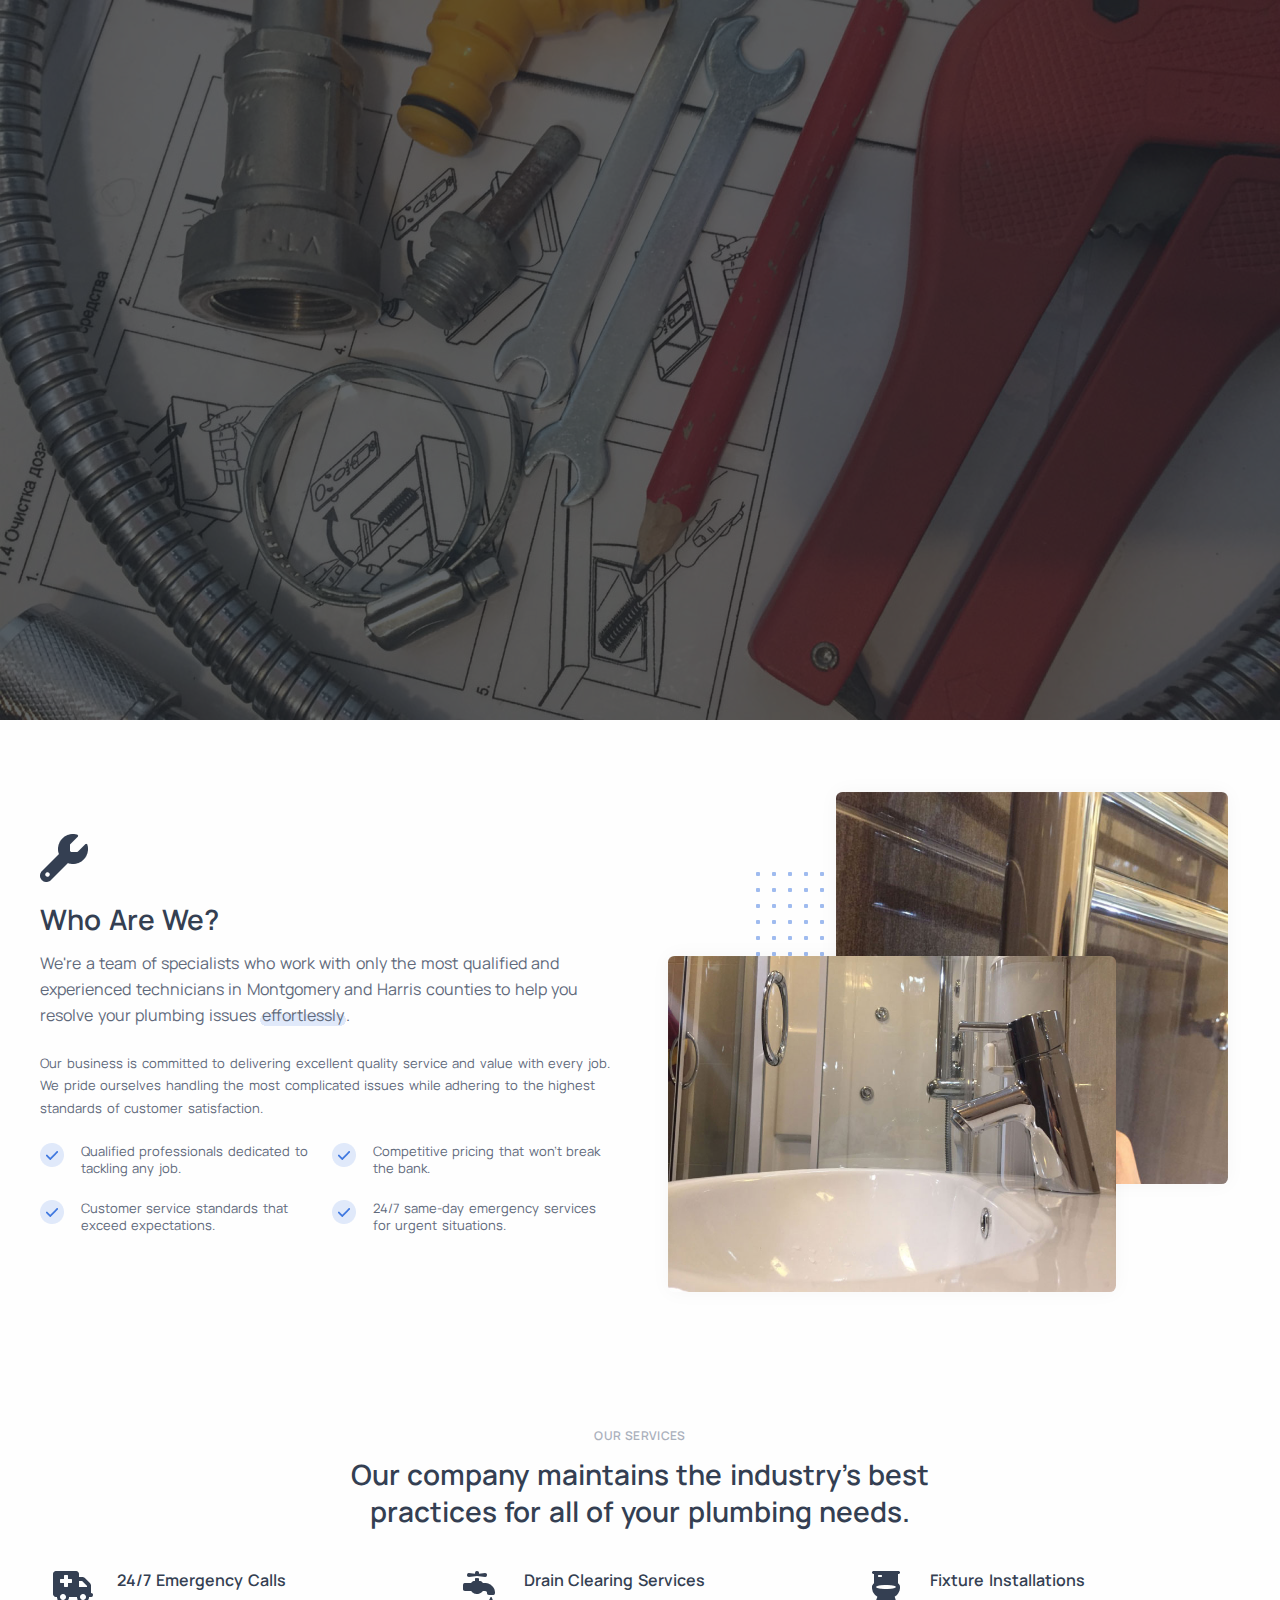
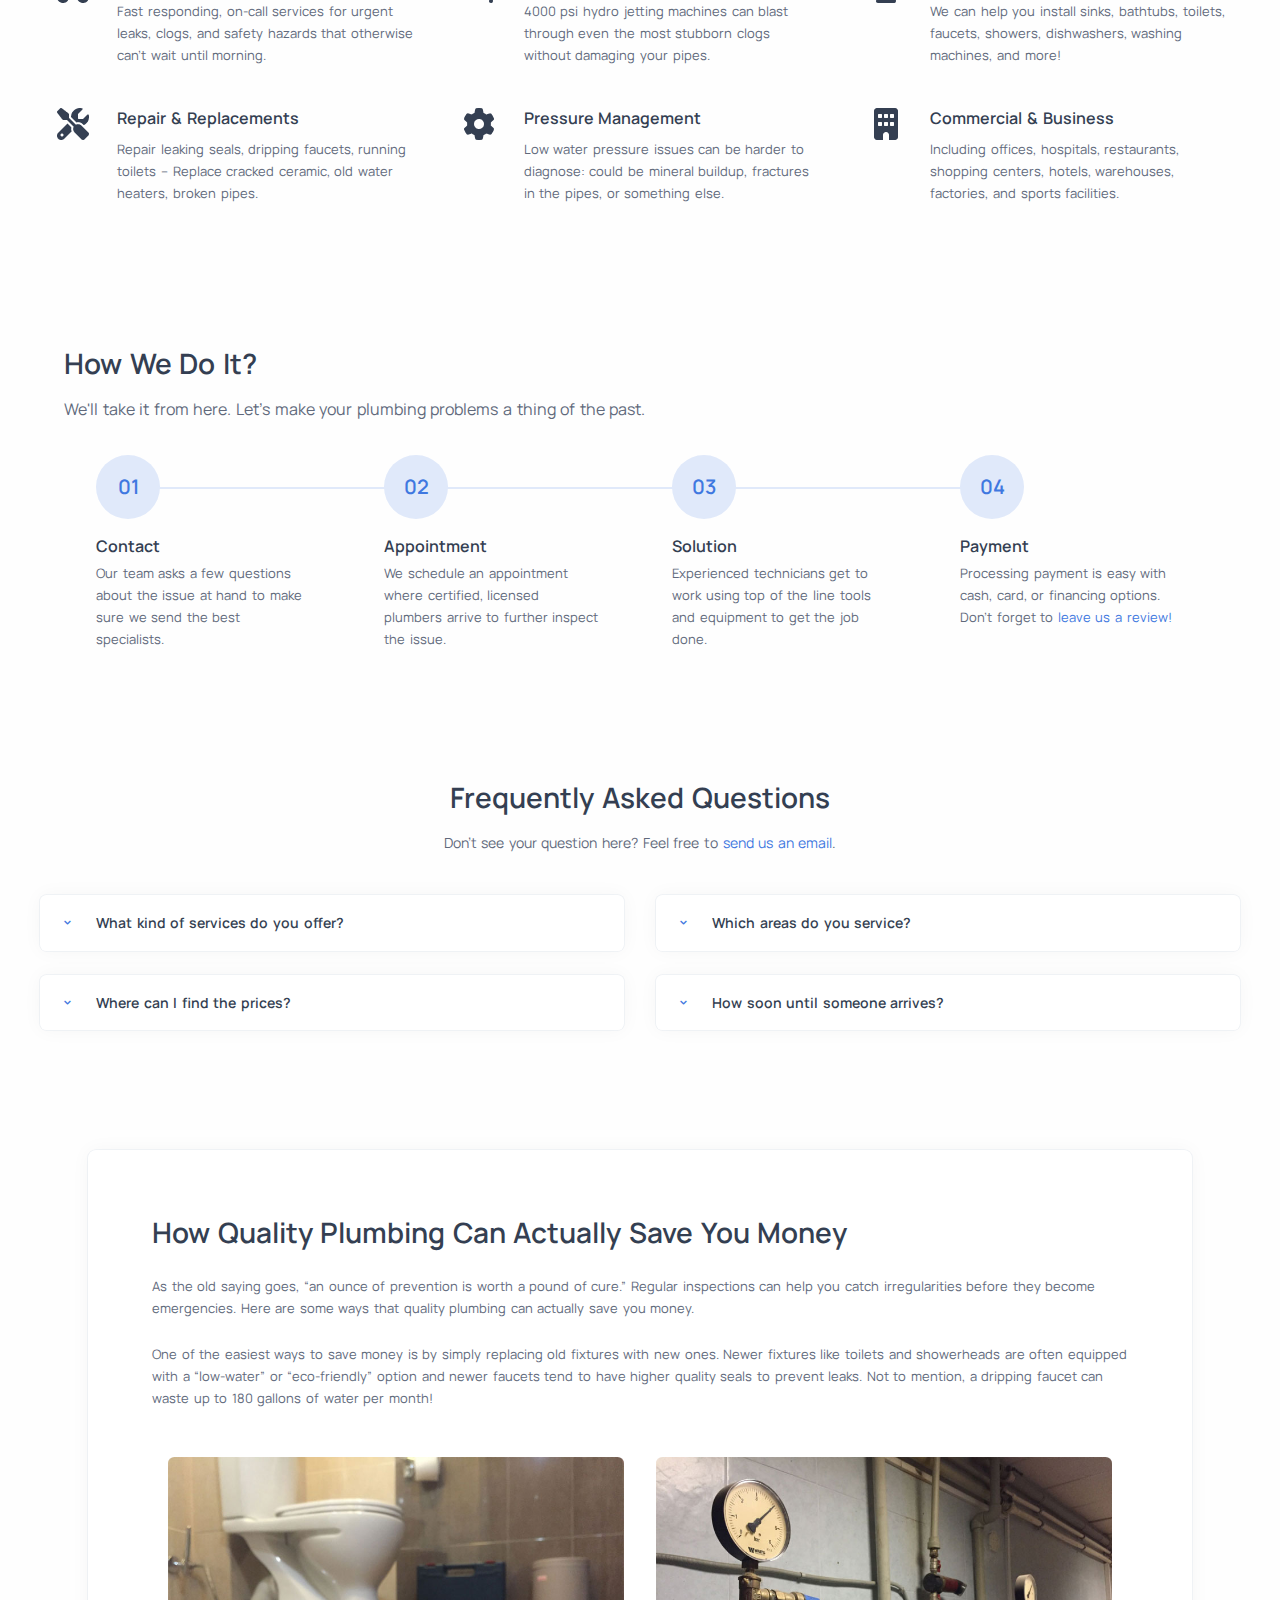
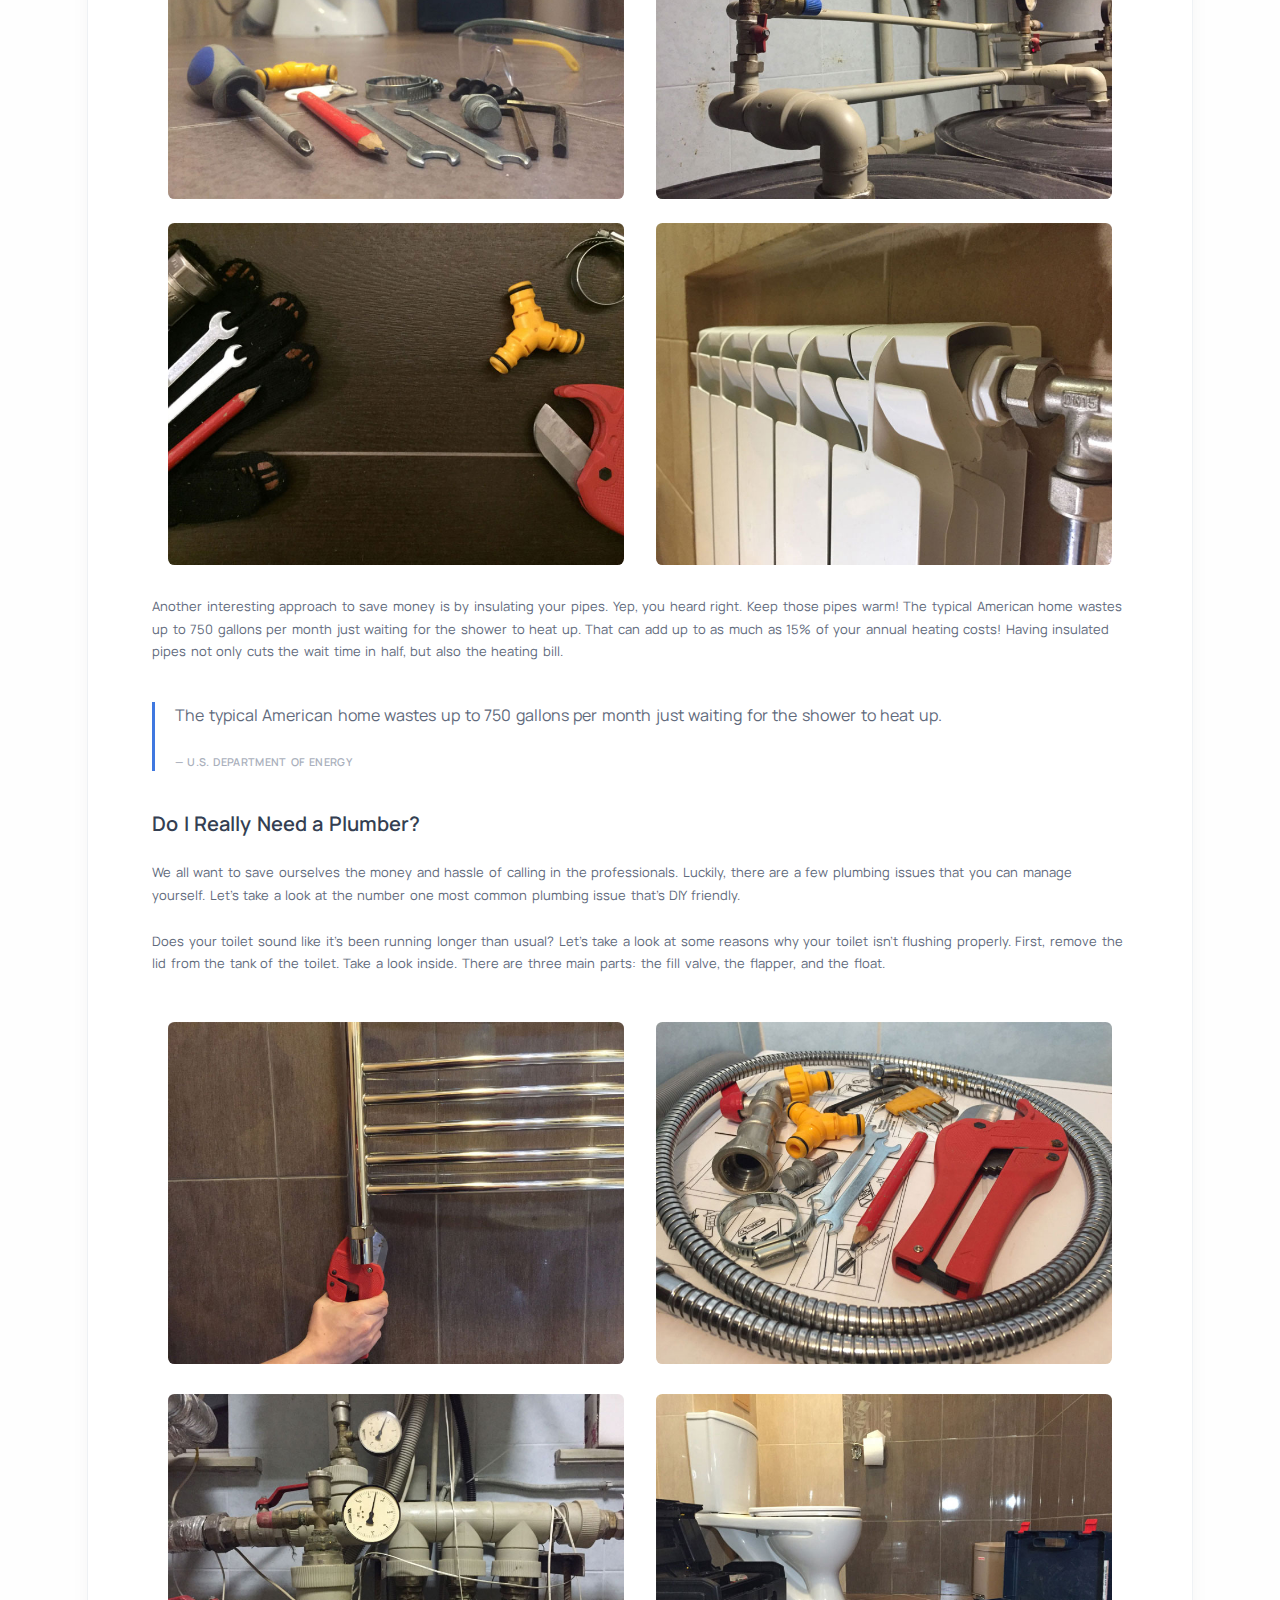
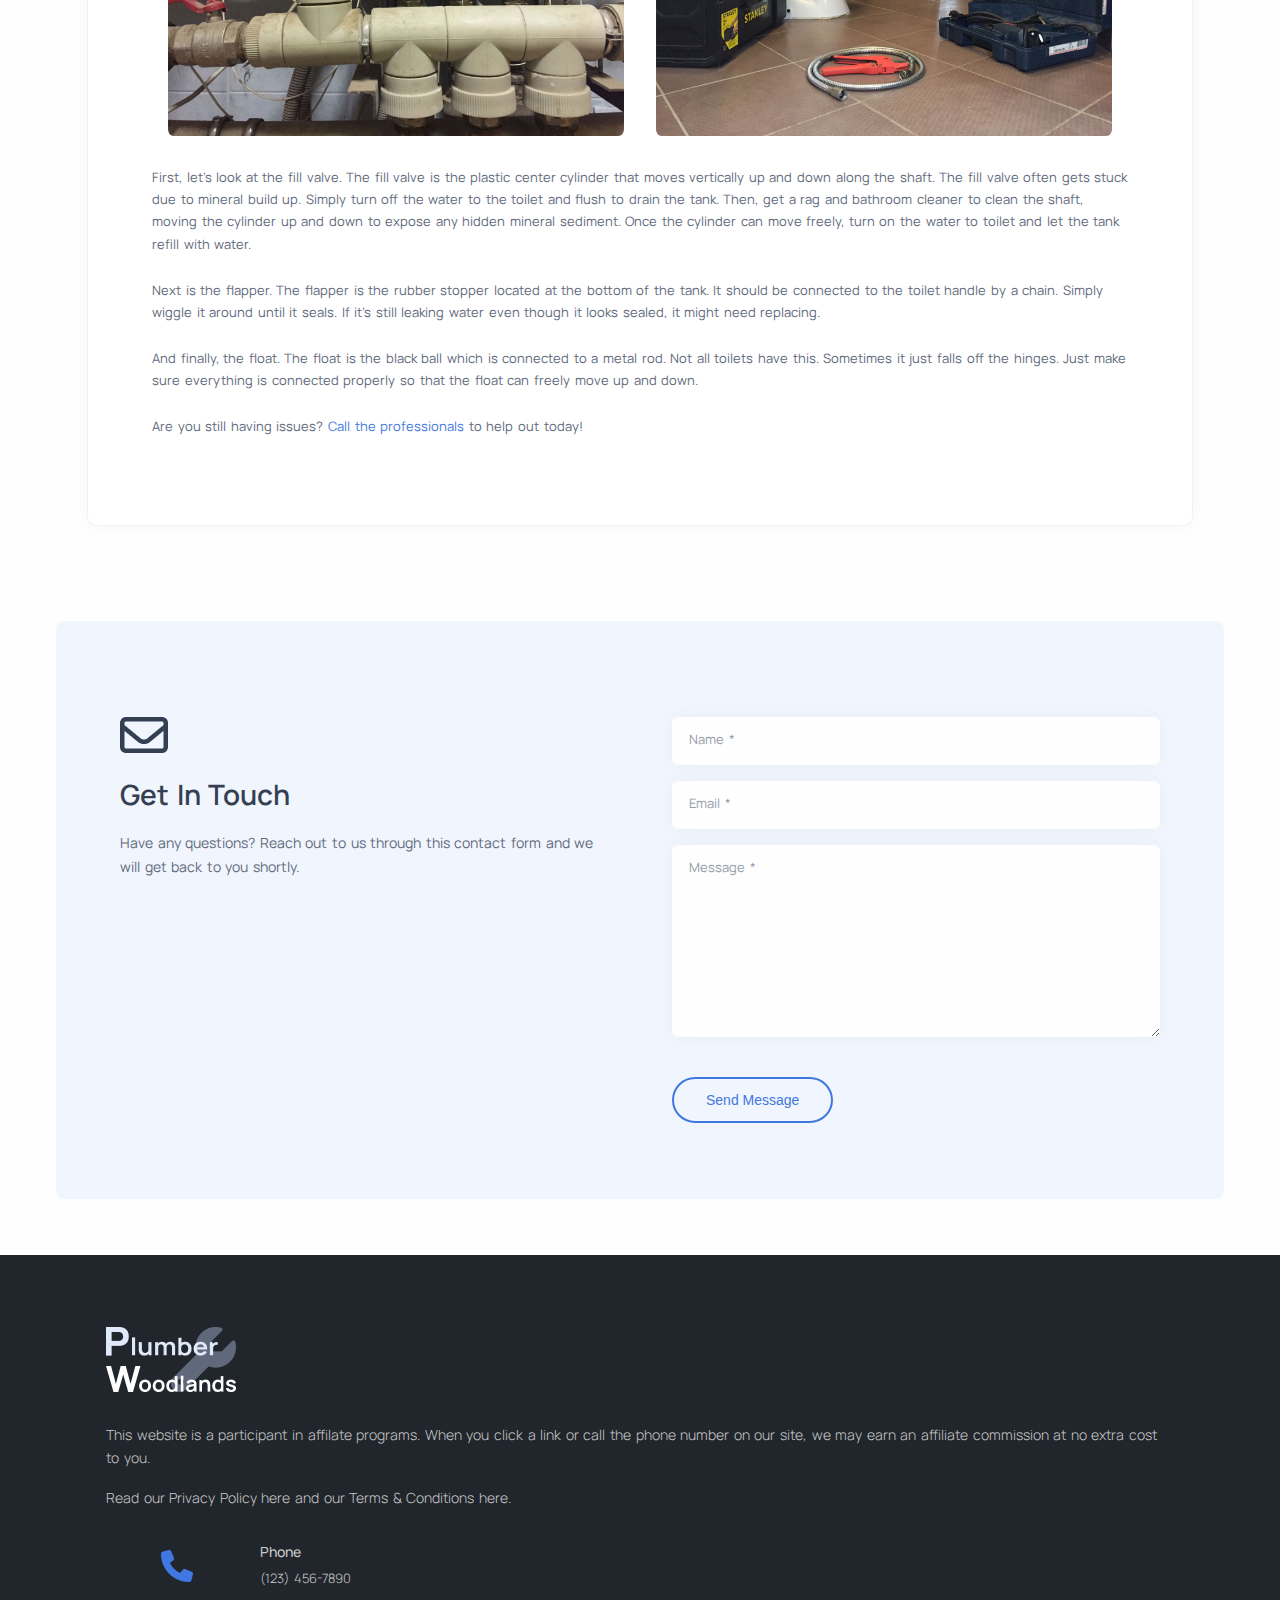
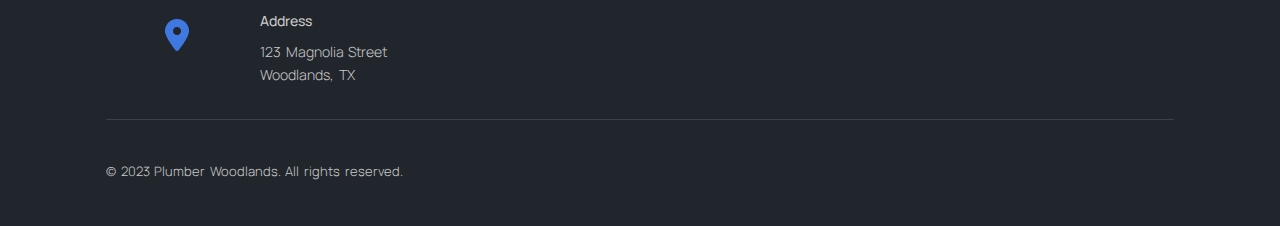
==== index.html @ c8f186f6 "Sizing and rows complete" ====
<!DOCTYPE html>
<html lang="en">

<head>
  <meta charset="utf-8">
  <meta name="viewport" content="width=device-width, initial-scale=1.0">
  <meta name="description" content="Need a plumber? (123) 456-7890 – Let us connect you with the best local plumbers who service all areas in and around Jamestown.">
  <meta name="author" content="elemis">
  <title>Plumber Woodlands – Fast, Reliable, & Affordable Services</title>
  <link rel="icon" type="image/x-icon" href="./assets/img/favicon.ico">
  <link fetchpriority="high" rel="preload" href="./assets/img/photos/plumbing-hero-blueprint-640w.JPG" as="image">
  <link rel="stylesheet" href="./assets/css/style.css">
  <script src="./assets/js/perf.js"></script>
  <script>
    window.addEventListener("load", () => {
      document.querySelector(".page-loader").classList.add("done");
    })
  </script>
</head>

<body>
  <div class="page-loader" importance="high"></div>
  <!-- <input class="navbar__checkbox" type="checkbox" id="offcanvas-toggle">
  <label class="navbar__label" for="offcanvas-toggle" class="menu-icon">
    <div class="navbar">
      <button class="navbar__logo"><a href="#home"><img src="./assets/img/logos/woodlands-dark-130w.png" alt=""></a></button>
      <button class="navbar__phone"><a class="button" href="#tel:1234567890">(123) 456-7890</a></button>
      <img class="navbar__hamburger" src="./assets/img/icons/hamburger-icon-24w.png" alt="">
    </div>
  </label>
  <aside class="navbar__offcanvas">
    <div class="navbar__offcanvas-header">
      <h3>Plumber<br/>Woodlands</h3>
    </div>
    <div class="navbar__offcanvas-body">
      <ul class="navbar__offcanvas-nav">
        <li class="navbar__offcanvas-item">
          <a href="#about">About</a>
        </li>
        <li class="navbar__offcanvas-item">
          <a href="#services">Services</a>
        </li>
        <li class="navbar__offcanvas-item">
          <a href="#process">Process</a>
        </li>
        <li class="navbar__offcanvas-item">
          <a href="#faq">FAQ</a>
        </li>
        <li class="navbar__offcanvas-item">
          <a href="#blog">Blog</a>
        </li>
        <li class="navbar__offcanvas-item">
          <a href="#contact">Contact</a>
        </li>
      </ul>
    </div>
    <div class="navbar__offbody-footer">
      <a href="tel:1234567890">Give us a Call<br>(123) 456-7890</a>
    </div>
  </aside> -->
  <div class="content__wrapper">
    <header class="navbar__desktop-wrapper">
      <div class="navbar__desktop">
        <div class="navbar__desktop-logo"><a href="#home"><img src="./assets/img/logos/woodlands-dark-130w.png" alt=""></a></div>
        <div class="navbar__desktop-nav">
          <div class="navbar__desktop-nav-item"><a href="#about">About</a></div>
          <div class="navbar__desktop-nav-item"><a href="#services">Services</a></div>
          <div class="navbar__desktop-nav-item"><a href="#process">Process</a></div>
          <div class="navbar__desktop-nav-item"><a href="#faq">FAQ</a></div>
          <div class="navbar__desktop-nav-item"><a href="#blog">Blog</a></div>
          <div class="navbar__desktop-nav-item"><a href="#contact">Contact</a></div>
        </div>
        <div class="navbar__desktop-phone button"><a class="button" href="#tel:1234567890">(123) 456-7890</a></div>
      </div>
    </header>
    <section id="home">
      <div class="home__background-img">
        <div class="home__overlay">
          <div class="home__container container">
            <h1 class="home__title slide-down">Plumber Woodlands</h1>
            <p class="home__subheading slide-left">We connect you with qualified local plumbers in The Woodlands and surrounding areas.</p>
            <div class="home__button slide-up">
              <a class="button" href="tel:1234567890">Give us a Call</a>
              <a class="button" href="#contact">Send an Email</a>
            </div>
          </div>
        </div>
      </div>
    </section>
    <section class="section" id="about">
      <div class="container">
        <div class="row">
          <div class="about__column">
            <img class="about__icon" src="./assets/img/icons/wrench-icon-48w.png" alt="">
            <h2 class="about__title">Who Are We?</h2>
            <p class="about__subheading">
              We're a team of specialists who work with only the most qualified and experienced technicians in Montgomery and Harris counties to help you resolve your plumbing issues <span class="underline">effortlessly</span>.
            </p>
            <p>Our business is committed to delivering excellent quality service and value with every job. We pride ourselves handling the most complicated issues while adhering to the highest standards of customer satisfaction.</p>
            <div class="row">
              <div class="about__bullet-column">
                <div class="about__flex">
                  <div class="about__flex-child about__bullet">
                    <img src="./assets/img/icons/checkbox-icon-24w.png" alt="">
                  </div>
                  <div class="about__flex-child about__text">
                    <p>Qualified professionals dedicated to tackling any job.</p>
                  </div>
                </div>
              </div> 
              <div class="about__bullet-column">
                <div class="about__flex">
                  <div class="about__flex-child about__bullet">
                    <img src="./assets/img/icons/checkbox-icon-24w.png" alt="">
                  </div>
                  <div class="about__flex-child about__text">
                    <p>Competitive pricing that won't break the bank.</p>
                  </div>
                </div>
              </div>
              <div class="about__bullet-column">
                <div class="about__flex">
                  <div class="about__flex-child about__bullet">
                    <img src="./assets/img/icons/checkbox-icon-24w.png" alt="">
                  </div>
                  <div class="about__flex-child about__text">
                    <p>Customer service standards that exceed expectations.</p>
                  </div>
                </div>
              </div> 
              <div class="about__bullet-column">
                <div class="about__flex">
                  <div class="about__flex-child about__bullet">
                    <img src="./assets/img/icons/checkbox-icon-24w.png" alt="">
                  </div>
                  <div class="about__flex-child about__text">
                    <p>24/7 same-day emergency services for urgent situations.</p>
                  </div>
                </div>
              </div>
            </div>
          </div>
          <div class="about__column">
            <div class="about__img-container">
              <div class="about__dots"></div>
              <div class="about__overlap-images">
                <div class="about__img about__img-1">
                  <img
                    srcset="./assets/img/photos/closeup-pipe-cutting-320w.JPG 768w, ./assets/img/photos/closeup-pipe-cutting-600w.JPG"
                    src="./assets/img/photos/closeup-pipe-cutting-600w.JPG" 
                    loading="lazy"
                    alt="">
                </div>
                <div class="about__img about__img-2">
                  <img
                    srcset="./assets/img/photos/sink-and-shower-320w.JPG 768w, ./assets/img/photos/sink-and-shower-800w.JPG"
                    src="./assets/img/photos/sink-and-shower-800w.JPG" 
                    loading="lazy"
                    alt="" />
                </div>
              </div>
            </div>
          </div>
        </div>
      </div>
    </section>
    <section class="section" id="services">
      <div class="container">
        <h2 class="services__title">Our Services</h2>
        <h3 class="services__subheading">Our company maintains the industry's best practices for all of your plumbing needs.</h3>
        <div class="row">
          <div class="services__column">
            <div class="services__flex">
              <div class="services__flex-child services__icon">
                <img src="./assets/img/icons/truck-medical-icon-40w.png" alt="">
              </div>
              <div class="services__flex-child services__text">
                <h4>24/7 Emergency Calls</h4>
                <p>Fast responding, on-call services for urgent leaks, clogs, and safety hazards that otherwise can't wait until morning.</p>
              </div>
            </div>
          </div>
          <div class="services__column">
            <div class="services__flex">
              <div class="services__flex-child services__icon">
                <img src="./assets/img/icons/faucet-drip-icon-32w.png" alt="">
              </div>
              <div class="services__flex-child services__text">
                <h4>Drain Clearing Services</h4>
                <p>4000 psi hydro jetting machines can blast through even the most stubborn clogs without damaging your pipes.</p>
              </div>
            </div>
          </div>
          <div class="services__column">
            <div class="services__flex">
              <div class="services__flex-child services__icon">
                <img src="./assets/img/icons/toilet-icon-28w.png" alt="">
              </div>
              <div class="services__flex-child services__text">
                <h4>Fixture Installations</h4>
                <p>We can help you install sinks, bathtubs, toilets, faucets, showers, dishwashers, washing machines, and more!</p>
              </div>
            </div>
          </div>
          <div class="services__column">
            <div class="services__flex">
              <div class="services__flex-child services__icon">
                <img src="./assets/img/icons/screwdriver-wrench-icon-32w.png" alt="">
              </div>
              <div class="services__flex-child services__text">
                <h4>Repair & Replacements</h4>
                <p>Repair leaking seals, dripping faucets, running toilets – Replace cracked ceramic, old water heaters, broken pipes.</p>
              </div>
            </div>
          </div>
          <div class="services__column">
            <div class="services__flex">
              <div class="services__flex-child services__icon">
                <img src="./assets/img/icons/gear-icon-32w.png" alt="">
              </div>
              <div class="services__flex-child services__text">
                <h4>Pressure Management</h4>
                <p>Low water pressure issues can be harder to diagnose: could be mineral buildup, fractures in the pipes, or something else.</p>
              </div>
            </div>
          </div>
          <div class="services__column">
            <div class="services__flex">
              <div class="services__flex-child services__icon">
                <img src="./assets/img/icons/building-icon-24w.png" alt="">
              </div>
              <div class="services__flex-child services__text">
                <h4>Commercial & Business</h4>
                <p>Including offices, hospitals, restaurants, shopping centers, hotels, warehouses, factories, and sports facilities.</p>
              </div>
            </div>
          </div>
        </div>
      </div>
    </section>
    <section class="section" id="process">
      <div class="process__container container">
        <h2 class="process__title">How We Do It?</h2>
        <p class="process__subheading">We'll take it from here. Let's make your plumbing problems a thing of the past.</p>
        <hr class="process__horizontal-line">
        <div class="row">
          <div class="process__column"> <span class="process__circle">01</span>
            <h4 class="process__subtitle">Contact</h4>
            <p class="process__text">Our team asks a few questions about the issue at hand to make sure we send the best specialists.</p>
          </div>
          <div class="process__column"> <span class="process__circle">02</span>
            <h4 class="process__subtitle">Appointment</h4>
            <p class="process__text">We schedule an appointment where certified, licensed plumbers arrive to further inspect the issue.</p>
          </div>
          <div class="process__column"> <span class="process__circle">03</span>
            <h4 class="process__subtitle">Solution</h4>
            <p class="process__text">Experienced technicians get to work using top of the line tools and equipment to get the job done.</p>
          </div>
          <div class="process__column"> <span class="process__circle">04</span>
            <h4 class="process__subtitle">Payment</h4>
            <p class="process__text">Processing payment is easy with cash, card, or financing options. Don't forget to <a href="#contact" class="scroll">leave us a review!</a></p>
          </div>
        </div>
      </div>
    </section>
    <section class="section" id="faq">
      <div class="faq container">
        <h2 class="faq__title">Frequently Asked Questions</h2>
        <p class="faq__subheading">Don't see your question here? Feel free to <a href="#contact" class="scroll">send us an email</a>.</p>
        <div class="row">
          <div class="faq__column">
            <div class="faq__accordion-wrapper">
              <div class="faq__accordion">
                <input class="faq__accordion-checkbox" type="checkbox" id="accordion-1" />
                <label class="faq__accordion-label" for="accordion-1"><span>What kind of services do you offer?</span></label>
                <div class="faq__accordion-text">
                  <p>
                    Our services include on-call emergency assistance, video camera pipe inspection, drain cleaning services, clog removal, low water pressure adjustment, pipe repair and sealing, fixture installation, commercial and business plumbing, water heater services, gas line plumbing, maintenance services, water softener filtration systems, and more!
                  </p>
                  <p>
                    We only work with qualified and experienced plumbers and technicians to ensure the issue is resolved correctly the first time. 
                  </p>
                </div>
              </div>
            </div>
          </div>
          <div class="faq__column">
            <div class="faq__accordion-wrapper">
              <div class="faq__accordion">
                <input class="faq__accordion-checkbox" type="checkbox" id="accordion-2" />
                <label class="faq__accordion-label" for="accordion-2"><span>Which areas do you service?</span></label>
                <div class="faq__accordion-text">
                  <p>
                    We service all of The Woodlands and the surrounding areas including Conroe, Splendora, New Caney, Porter, Spring, Tomball, Magnolia, and Montgomery.
                  </p>
                  <p>
                    We also service most areas of North Houston. <a href="tel:1234567890">Give us a call</a> to see if we service your area!
                  </p> 
                </div>
              </div>
            </div>
          </div>
          <div class="faq__column">
            <div class="faq__accordion-wrapper">
              <div class="faq__accordion">
                <input class="faq__accordion-checkbox" type="checkbox" id="accordion-3" />
                <label class="faq__accordion-label" for="accordion-3"><span>Where can I find the prices?</span></label>
                <div class="faq__accordion-text">
                  <p>Each project is individual, so our prices can vary. We accept payment in the form of cash, card, and financing options. To quote a more specific estimate, <a href="tel:1234567890">give us a call today!</a></p>
                </div>
              </div>
            </div>
          </div>
          <div class="faq__column">
            <div class="faq__accordion-wrapper">
              <div class="faq__accordion">
                <input class="faq__accordion-checkbox" type="checkbox" id="accordion-4" />
                <label class="faq__accordion-label" for="accordion-4"><span>How soon until someone arrives?</span></label>
                <div class="faq__accordion-text">
                  <p>We offer 24/7 same-day emergency assistance. Typically, it can take our plumbers between one to two hours for the plumbers to arrive. <a href="tel:1234567890">Let's book your appointment today!</a></p>
                </div>
              </div>
            </div>
          </div>
        </div>
      </div>
    </section>
    <section class="section" id="blog">
      <div class="container">
        <div class="blog">
          <h2 class="blog__title">How Quality Plumbing Can Actually Save You Money</h2>
          <p>As the old saying goes, “an ounce of prevention is worth a pound of cure.” Regular inspections can help you catch irregularities before they become emergencies. Here are some ways that quality plumbing can actually save you money.</p>
          <p>One of the easiest ways to save money is by simply replacing old fixtures with new ones. Newer fixtures like toilets and showerheads are often equipped with a “low-water” or “eco-friendly” option and newer faucets tend to have higher quality seals to prevent leaks. Not to mention, a dripping faucet can waste up to 180 gallons of water per month!</p>
          <div class="row">
            <div class="blog__column">
              <img 
              class="blog__img blog__img-hidden"
              srcset="./assets/img/photos/plumber-tools-bathroom-320w.JPG 768w, ./assets/img/photos/plumber-tools-bathroom-800w.JPG"
              src="./assets/img/photos/plumber-tools-bathroom-800w.JPG" 
              loading="lazy"
              alt="" />
            </div>
            <div class="blog__column">
              <img 
              class="blog__img blog__img-hidden"
              srcset="./assets/img/photos/tubes-meters-320w.JPG 768w, ./assets/img/photos/tubes-meters-800w.JPG"
              src="./assets/img/photos/tubes-meters-800w.JPG" 
              loading="lazy"
              alt="" />
            </div>
            <div class="blog__column">
              <img 
              class="blog__img"
              srcset="./assets/img/photos/plumbing-tools-background-320w.JPG 768w, ./assets/img/photos/plumbing-tools-background-800w.JPG"
              src="./assets/img/photos/plumbing-tools-background-800w.JPG" 
              loading="lazy"
              alt="" />
            </div>
            <div class="blog__column">
              <img 
              class="blog__img"
              srcset="./assets/img/photos/standard-heater-320w.JPG 768w, ./assets/img/photos/standard-heater-800w.JPG"
              src="./assets/img/photos/standard-heater-800w.JPG" 
              loading="lazy"
              alt="" />
            </div>
          </div>
          <p>Another interesting approach to save money is by insulating your pipes. Yep, you heard right. Keep those pipes warm! The typical American home wastes up to 750 gallons per month just waiting for the shower to heat up. That can add up to as much as 15% of your annual heating costs! Having insulated pipes not only cuts the wait time in half, but also the heating bill.</p>
          <blockquote>
            <p>The typical American home wastes up to 750 gallons per month just waiting for the shower to heat up.</p>
            <footer class="blockquote-footer">U.S. Department of Energy</footer>
          </blockquote>
          <h3 class="blog__subtitle">Do I Really Need a Plumber?</h3>
          <p>We all want to save ourselves the money and hassle of calling in the professionals. Luckily, there are a few plumbing issues that you can manage yourself. Let's take a look at the number one most common plumbing issue that's DIY friendly.</p>
          <p>Does your toilet sound like it's been running longer than usual? Let's take a look at some reasons why your toilet isn't flushing properly. First, remove the lid from the tank of the toilet. Take a look inside. There are three main parts: the fill valve, the flapper, and the float.</p>
          <div class="row">
            <div class="blog__column">
              <img 
              class="blog__img blog__img-hidden"
              srcset="./assets/img/photos/pipes-and-cutter-320w.JPG 768w, ./assets/img/photos/pipes-and-cutter-800w.JPG"
              src="./assets/img/photos/pipes-and-cutter-800w.JPG" 
              loading="lazy"
              alt="" />
            </div>
            <div class="blog__column">
              <img 
              class="blog__img"
              srcset="./assets/img/photos/plumbing-design-pipe-320w.JPG 768w, ./assets/img/photos/plumbing-design-pipe-800w.JPG"
              src="./assets/img/photos/plumbing-design-pipe-800w.JPG" 
              loading="lazy"
              alt="" />
            </div>
            <div class="blog__column">
              <img 
              class="blog__img blog__img-hidden"
              srcset="./assets/img/photos/valves-pipes-320w.JPG 768w, ./assets/img/photos/valves-pipes-800w.JPG"
              src="./assets/img/photos/valves-pipes-800w.JPG" 
              loading="lazy"
              alt="" />
            </div>
            <div class="blog__column">
              <img 
              class="blog__img"
              srcset="./assets/img/photos/toolboxes-in-bathroom-320w.JPG 768w, ./assets/img/photos/toolboxes-in-bathroom-800w.JPG"
              src="./assets/img/photos/toolboxes-in-bathroom-800w.JPG" 
              loading="lazy"
              alt="" />
            </div>
          </div>
          <p>First, let's look at the fill valve. The fill valve is the plastic center cylinder that moves vertically up and down along the shaft. The fill valve often gets stuck due to mineral build up. Simply turn off the water to the toilet and flush to drain the tank. Then, get a rag and bathroom cleaner to clean the shaft, moving the cylinder up and down to expose any hidden mineral sediment. Once the cylinder can move freely, turn on the water to toilet and let the tank refill with water.</p>
          <p>Next is the flapper. The flapper is the rubber stopper located at the bottom of the tank. It should be connected to the toilet handle by a chain. Simply wiggle it around until it seals. If it's still leaking water even though it looks sealed, it might need replacing.</p>
          <p>And finally, the float. The float is the black ball which is connected to a metal rod. Not all toilets have this. Sometimes it just falls off the hinges. Just make sure everything is connected properly so that the float can freely move up and down.</p>
          <p>Are you still having issues? <a href="tel:1234567890">Call the professionals</a> to help out today!</p>
        </div>
      </div>
    </section>
    <section class="section" id="contact">
      <div class="contact__container container">
        <div class="contact__card">
          <div class="row">
            <div class="contact__column">
              <img class="contact__icon" src="./assets/img/icons/envelope-icon-48w.png" alt="">
              <h2 class="contact__title">Get In Touch</h2>
              <p class="contact__text">Have any questions? Reach out to us through this contact form and we will get back to you shortly.</p>
            </div>
            <div class="contact__column">
              <form action="https://formsubmit.co/help@plumberwoodlands.com" method="POST">
                <div class="contact__form-field form-float">
                  <input name="name" required="required">
                  <label for="name">Name *</label>
                </div>
                <div class="contact__form-field form-float">
                  <input name="email" required="required">
                  <label for="email">Email *</label>
                </div>
                <div class="contact__form-field form-float">
                  <textarea name="message" required="required"></textarea>
                  <label for="message">Message *</label>
                  <input type="hidden" name="_subject" value="Ticket from plumberwoodlands.com">
                  <input type="hidden" name="_next" value="https://www.plumberwoodlands.com">
                  <input type="text" name="_honey" style="display:none">
                  <input type="hidden" name="_captcha" value="false">
                </div>
                <button class="contact__submit-button button" type="submit">Send Message</button>
              </form>
            </div>
          </div>
        </div>
      </div>
    </section>
  </div>
  <footer class="footer">
    <div class="footer__container container">
      <div class="footer__row">
        <img class="footer__logo" src="./assets/img/logos/woodlands-light-130w.png" alt="">
        <p class="footer__text">This website is a participant in affilate programs. When you click a link or call the phone number on our site, we may earn an affiliate commission at no extra cost to you.</p>
        <p class="footer__text">Read <a href="./privacy-policy.html">our Privacy Policy here</a> and <a href="./terms.html">our Terms & Conditions here.</a></p>
      </div>
      <div class="footer__flex">
        <div class="footer__flex-child footer__icon">
          <img src="./assets/img/icons/phone-icon-32w.png" alt="">
        </div>
        <div class="footer__flex-child footer__contact-information">
          <h4>Phone</h4>
          <p><a href="tel:1234567890">(123) 456-7890</a></p>
        </div>
      </div>
      <div class="footer__flex">
        <div class="footer__flex-child footer__icon">
          <img src="./assets/img/icons/location-dot-icon-24w.png" alt="">
        </div>
        <div class="footer__flex-child footer__contact-information">
          <h4>Address</h4>
          <address>123 Magnolia Street <br> Woodlands, TX</address>
        </div>
      </div>
      <hr class="footer__horizontal-line">
      <div class="footer__copyright">
        <p>© 2023 Plumber Woodlands. All rights reserved.</p>
      </div>
    </div>
  </footer>

  
</body>
---- assets/css/style.css ----
/*==================== GOOGLE FONTS ====================*/
@import url("https://fonts.googleapis.com/css2?family=Manrope:wght@300;400;500;600;700&display=swap");

/*==================== VARIABLES CSS ====================*/
:root {
  --header-height: 3rem;

  /*========== Colors ==========*/
  --bs-gray-100: #fefefe;
  --bs-gray-200: #f6f7f9;
  --bs-gray-300: #cacaca;
  --bs-gray-400: #aab0bc;
  --bs-gray-500: #959ca9;
  --bs-gray-600: #60697b;
  --bs-gray-700: #2f353a;
  --bs-gray-800: #21262c;
  --bs-gray-900: #1e2228;
  --bs-blue: #3f78e0;
  --bs-light-blue: #e0e9fa;
  --bs-soft-blue: #f1f5fd;
  --bs-sky: #5eb9f0;
  --bs-green: #45c4a0;
  --bs-leaf: #7cb798;
  --bs-aqua: #54a8c7;
  --bs-navy: #343f52;
  --bs-white: #fff;
  --bs-light: #fefefe;
  --bs-gray: #f6f7f9;
  --bs-dark: #262b32;
  --bs-primary: #3f78e0;
  --bs-secondary: #aab0bc;

  /*========== Font and typography ==========*/
  --body-font: "Manrope", sans-serif;

  /* .5rem = 8px, 1rem = 16px, 1.5rem = 24px ... */
  --fs-hero: 2.25rem;
  --fs-large: 1.75rem;
  --fs-h1: 1.5rem;
  --fs-h2: 1.25rem;
  --fs-h3: 1.125rem;
  --fs-h4: 1rem;
  --fs-h5: 0.938rem;
  --fs-h6: 0.813rem;
  --fs-small: 0.75rem;

  /*========== Font weight ==========*/
  --fw-300: 300;
  --fw-400: 400;
  --fw-500: 500;
  --fw-600: 600;
  --fw-700: 700;

  /*========== Margin ==========*/
  /* .25rem = 4px, .5rem = 8px, .75rem = 12px ... */
  --m-0-25: 0.25rem;
  --m-0-5: 0.5rem;
  --m-0-75: 0.75rem;
  --m-1: 1rem;
  --m-1-5: 1.5rem;
  --m-2: 2rem;
  --m-2-5: 2.5rem;
  --m-3: 3rem;
  --m-4: 4rem;
  --m-5: 5rem;

  /*========== z index ==========*/
  --z-tooltip: 10;
  --z-fixed: 100;
  --z-modal: 1000;
}

/* Font size for large devices */
@media screen and (min-width: 1024px) {
  :root {
    --fs-hero: 2.5rem;
    --fs-large: 1.75rem;
    --fs-h1: 1.25rem;
    --fs-h2: 1rem;
    --fs-h3: 0.875rem;
    --fs-h4: 0.813rem;
    --fs-h5: 0.75rem;
    --fs-h6: 0.675rem;
  }
}

/*==================== BASE ====================*/
* {
  box-sizing: border-box;
  padding: 0;
  margin: 0;
}

html {
  scroll-behavior: smooth;
}

body {
  margin: 0;
  font-family: var(--body-font);
  font-size: var(--fs-h4);
  font-weight: var(--fw-400);
  background-color: var(--bs-gray-100);
  color: var(--bs-gray-600);
  line-height: 1.7;
  word-spacing: 0.1rem;
}

header {
  position: relative;
  background-color: var(--bs-soft-blue);
}

h1 {
  font-size: var(--fs-hero);
}

h2 {
  font-size: var(--fs-large);
}

h3 {
  font-size: var(--fs-h1);
}

h4 {
  font-size: var(--fs-h3);
  line-height: 1.45;
}

h1,
h2,
h3,
h4 {
  color: var(--bs-navy);
  font-weight: var(--fw-600);
}

p {
  margin-bottom: var(--m-1-5);
}

ul {
  list-style: none;
}

a {
  color: var(--bs-blue);
  text-decoration: none;
}

button {
  background: transparent;
  border: none;
}

img {
  max-width: 100%;
  height: auto;
}

*:focus {
  outline: none;
}

label {
  display: inline-block;
}

textarea {
  margin: 0;
  font-family: inherit;
  resize: vertical;
}

blockquote {
  margin-top: var(--m-2-5);
  margin-bottom: var(--m-2-5);
  border-left: 0.2rem solid #3f78e0;
  padding-left: 1.25rem;
}

blockquote p {
  font-size: var(--fs-h2);
  font-weight: var(--fw-400);
  line-height: 1.7;
}

blockquote footer {
  font-weight: var(--fw-600);
  margin-top: 0;
  margin-bottom: var(--m-1);
  font-size: var(--fs-h6);
  color: var(--bs-gray-400);
  letter-spacing: 0.02rem;
  text-transform: uppercase; 
}
blockquote footer::before {
  content: "\2014\a0"
}

address {
  font-style: normal;
}

/*==================== LAYOUT ====================*/
.section {
  scroll-margin-top: 9.5rem;
  padding: 0 1.5rem 1rem 1.5rem;
}

.container {
  max-width: 1260px;
  margin-top: var(--m-2-5);
  margin-bottom: var(--m-2-5);
  margin-left: auto;
  margin-right: auto;
}

.row {
  display: flex;
  flex-wrap: wrap;
  max-width: 100%;
  width: 100%;
}

.button {
  display: inline-flex;
  align-items: center;
  justify-content: center;
  text-align: center;
  vertical-align: middle;
  padding: 0.8rem 2rem;
  font-size: var(--fs-h3);
  font-weight: var(--fw-400);
  border-radius: 50rem;
  transition: all 0.2s ease;
  box-shadow: none;
}

.underline {
  --c: var(--bs-light-blue); 
  --r: 12px;
  background: 
    radial-gradient(farthest-side,var(--c) 98%,#0000) bottom left,
    linear-gradient(var(--c) 0 0) bottom,
    radial-gradient(farthest-side,var(--c) 98%,#0000) bottom right;
  background-size:var(--r) var(--r),calc(100% - var(--r)) var(--r);
  background-repeat:no-repeat;
  padding: 0 0.1rem;
  display: inline;
  box-decoration-break: clone;
  -webkit-box-decoration-break: clone;
}

/*==================== PAGE LOADER ====================*/
.page-loader {
  position: fixed;
  top: 0;
  left: 0;
  right: 0;
  bottom: 0;
  background: var(--bs-gray-100);
  z-index: var(--z-modal);
  transition: 0.75s all;
}

.page-loader.done {
  visibility: hidden;
  opacity: 0;
}

.page-loader:before {
position: absolute;
content: "";
top: 50%;
left: 50%;
width: 2.5rem;
height: 2.5rem;
margin-top: -1.25rem;
margin-left: -1.25rem;
background: none;
border: 4px solid #3f78e0;
box-shadow: none;
border-radius: 50%;
-webkit-animation: loader-scale 1s ease-out infinite;
animation: loader-scale 1s ease-out infinite;
}

@-webkit-keyframes loader-scale {
  0% {
      transform: scale(0);
      opacity: 0;
  }
  50% {
      opacity: 1;
  }
  100% {
      transform: scale(1);
      opacity: 0;
  }
}
  
@keyframes loader-scale {
  0% {
      transform: scale(0);
      opacity: 0;
  }
  50% {
      opacity: 1;
  }
  100% {
      transform: scale(1);
      opacity: 0;
  }
}

/*==================== NAVBAR ====================*/
.navbar__checkbox {
  display: none;
}

.navbar__label {
  position: fixed;
  width: 100%;
  z-index: var(--z-fixed);
}
.navbar__label::before {
  position: absolute;
  content: '';
  top: 0;
  left: 0;
  transform-origin: 50% 50%;
  transform: scale(1.3);
  opacity: 1;
  transition: all 300ms linear;
}

.navbar__checkbox:checked + .navbar__label::before {
  width: 100vw;
  height: 100vh;
  background-color: rgba(0, 0, 0, 0.9);
  transform: scale(1);
  opacity: 1;
  transition: all 300ms linear;
}

.navbar__checkbox:checked + .navbar__label ~ aside {
  transform: translateX(0%);
}

.navbar {
  display: flex;
  align-items: center;
  justify-content: space-between;
  width: 100%;
  padding: 1.5rem 2rem 1.5rem 2rem;
  background: rgba(255, 255, 255, 0.97);
  box-shadow: 0rem 0rem 1.25rem rgba(30, 34, 40, 0.06);
}

.navbar__phone {
  display: none;
}

.navbar__phone a {
  margin-left: 20rem;
  background-color: var(--bs-blue);
  color: var(--bs-white);
  font-family: var(--body-font);
}

/*==================== NAVBAR OFFCANVAS ====================*/
aside {
  position: fixed;
  width: 15rem;
  max-width: 100%;
  height: 100%;
  z-index: var(--z-modal);
  display: flex;
  flex-direction: column;
  justify-content: space-between;
  padding: 2rem;
  background-color: var(--bs-gray-900);
  color: var(--bs-white);
  transition: all 300ms;
  transform: translateX(-100%);
}

.navbar__offcanvas-header {
  display: flex; 
  flex-direction: row;
  align-items: center;
  justify-content: space-between;
  width: 100%;
  padding-top: 0.5rem;
  padding-bottom: 1.5rem;
}

.navbar__offcanvas-header h3 {
  color: var(--bs-white);
  font-size: 1.75rem;
  line-height: 1.3;
}

.navbar__offcanvas-body {
  overflow-y: unset;
  display: flex;
  flex-grow: 0;
  flex-direction: column;
  width: 100%;
  height: 100%;
  padding: 1.5rem;
}

.navbar__offcanvas-nav {
  display: flex;
  flex-direction: column;
  margin: 0;
  padding: 0;
}

.navbar__offcanvas-item {
  margin: 0.5rem 0;
}

.navbar__offcanvas-item a {
  color: var(--bs-white);
  font-weight: var(--fw-400);
}

.navbar__offbody-footer {
  display: flex;
  flex-shrink: 0;
  margin-top: auto;
  margin-bottom: 2rem;
}

.navbar__offbody-footer a {
  color: var(--bs-white);
  font-size: var(--fs-h2);
  font-weight: var(--fw-600);
}

/*==================== NAVBAR DESKTOP ====================*/
.navbar__desktop-wrapper {
  display: none;
  position: fixed;
  z-index: var(--z-modal);
  width: 100vw;
  background: rgba(255, 255, 255, 0.97);
}

.navbar__desktop {
  display: flex;
  justify-content: space-between;
  align-items: center;
  padding: 2rem 4rem;
  box-shadow: 0rem 0rem 1.25rem rgba(30, 34, 40, 0.06);
}

.navbar__desktop-nav {
  display: flex;
  justify-content: space-between;
  align-items: center;
  width: 50%;
}

.navbar__desktop-nav-item a {
  font-size: var(--fs-h4);
  font-weight: var(--fw-600);
  color: var(--bs-navy);
}

.navbar__desktop-nav-item a:hover {
  color: var(--bs-blue);
}

.navbar__desktop-phone a {
  background-color: var(--bs-blue);
  color: var(--bs-white);
}

/*==================== HOME ====================*/
.home__background-img {
  height: 560px !important;
  background-size: cover;
  background-position: center center;
  background-repeat: no-repeat;
  background-image: url("/assets/img/photos/plumbing-hero-blueprint-640w.JPG");
}

.home__overlay {
  width: 100%;
  height: 100%;
  background-color: rgba(30, 34, 40, 0.7);
  padding-top: 7rem;
}

.home__container {
  display: flex;
  flex-direction: column;
  align-items: center;
  justify-content: center;
  height: 100%;
  padding: 0 1rem;
}

.home__title {
  margin-bottom: var(--m-1);
  text-align: center;
  font-weight: var(--fw-500);
  line-height: 1.2;
  color: var(--bs-white);
}

.home__subheading {
  text-align: center;
  margin-bottom: var(--m-2);
  padding: 0 0.5rem;
  font-size: var(--fs-h1);
  font-weight: var(--fw-300);
  line-height: 1.5;
  color: var(--bs-white);
}

.home__button {
  text-align: center;
}

.home__button a {
  margin-bottom: var(--m-0-5);
  color: var(--bs-white);
  border: 2px solid var(--bs-white);
  background-color: transparent;
}
.home__button a:hover {
  font-weight: var(--fw-600);
  color: var(--bs-navy);
  background-color: var(--bs-white);
}

.slide-down {
  transform: translateY(-100%);
	opacity: 0;
	animation: slide-in-down 1.5s ease forwards;
}

@keyframes slide-in-down {
	50% {
		opacity: 0;
	}
	100% {
		opacity: 1;
		transform: translateY(0%);
	}
}

.slide-left {
  width: 100%;
	transform: translateX(-200%);
	opacity: 0;
	animation: slide-in-left 2.5s ease forwards;
}

@keyframes slide-in-left {
	50% {
		opacity: 0;
	}
	100% {
		opacity: 1;
		transform: translateX(0%);
	}
}

.slide-up {
  transform: translateY(400%);
	opacity: 0;
	animation: slide-in-up 3s ease forwards;
}

@keyframes slide-in-up {
	70% {
		opacity: 0;
	}
	100% {
		opacity: 1;
		transform: translateY(0%);
	}
}

/*==================== ABOUT ====================*/
.about__column {
  width: 100%;
  margin-top: auto;
  margin-bottom: auto;
}

.about__icon {
  margin-bottom: var(--m-0-5);
}

.about__title {
  margin-bottom: var(--m-0-5);
}

.about__subheading {
  font-size: var(--fs-h2);
  line-height: 1.6;
}

.about__bullet-column {
  width: 100%;
}

.about__flex {
  display: flex;
  flex-direction: row;
}

.about__flex-child {
  width: 100%;
}

.about__bullet {
  flex-shrink: 7;
  margin-top: 0.1rem;
}

.about__img-container {
  position: relative;
  flex-shrink: 0;
  width: 100%;
  padding: 0 0.75rem;
  margin-top: 2.5rem;
}

.about__dots {
  display: none;
  position: absolute;
  top: 4.6rem;
  left: 5.9rem;
  z-index: 1;
  height: 12rem;
  width: 9rem;
  background-size: 1rem 1rem;
  background-image: radial-gradient(#3f78e0 2px, transparent 2.5px);
  opacity: 0.5;
}

.about__overlap-images {
  display: flex;
  flex-wrap: wrap;
}

.about__img img {
  vertical-align: middle;
  width: 100%;
  max-width: 100%;
  height: auto !important;
  margin-bottom: var(--m-1-5);
  border-radius: 0.4rem;
  box-shadow: 0rem 0rem 1.25rem rgba(30, 34, 40, 0.04) !important;
}

.about__img-1 {
  display: none;
  z-index: 3;
  width: 70%;
  margin-top: 0;
  margin-left: 30%;
}

.about__img-2 {
  z-index: 4;
  width: 100%;
  margin-left: 0;
}

/*==================== SERVICES ====================*/
.services__column {
  width: 100%;
  padding: 0;
}

.services__title {
  margin-bottom: var(--m-0-75);
  text-align: center;
  font-size: var(--fs-h5);
  line-height: 1.35;
  letter-spacing: 0.02rem;
  color: var(--bs-gray-400);
  text-transform: uppercase; 
}

.services__subheading {
  margin-bottom: var(--m-2-5);
  text-align: center;
  line-height: 1.3;
  font-size: var(--fs-large);
}

.services__flex {
  display: flex;
  flex-direction: row;
  column-gap: 0.75rem;
}

.services__flex-child {
  width: 100%;
}

.services__icon {
  flex-shrink: 4;
  margin-top: 0.1rem;
  text-align: center;
}

.services__text {
  margin-bottom: var(--m-1);
}

.services__text h4 {
  margin-bottom: var(--m-0-5);
  font-size: var(--fs-h2);
}

/*==================== PROCESS ====================*/
.process__column {
  width: 100%;
  padding: 0;
}

.process__title {
  margin-bottom: var(--m-0-5);
}

.process__subheading {
  margin-bottom: var(--m-2);
  font-size: var(--fs-h2);
  font-weight: var(--fw-400);
}

.process__horizontal-line {
  display: none;
  position: absolute;
  z-index: 2;
  width: 65.6%;
  margin-top: 2rem;
  margin-left: 6.3%;
  border: 1px solid var(--bs-light-blue);
}

.process__circle {
  position: relative;
  z-index: 3;
  width: 4rem;
  height: 4rem;
  font-size: var(--fs-h1);
  font-weight: var(--fw-600);
  line-height: 1;
  color: var(--bs-blue);
  margin-bottom: var(--m-1);
  padding: 0;
  border-radius: 100%;
  display: inline-flex;
  align-items: center;
  justify-content: center;
  text-align: center;
  vertical-align: middle;
  backface-visibility: hidden;
  background-color: var(--bs-light-blue);
  border-color: transparent;
}
.process__circle:hover {
  background-color: var(--bs-blue);
  color: var(--bs-light);
}

.process__subtitle {
  margin-bottom: 0.25rem;
  font-size: var(--fs-h2);
}

.process__text {
  margin-bottom: var(--m-1-5);
}

/*==================== FAQ ====================*/
.faq__title {
  margin-bottom: var(--m-1);
  text-align: center;
  line-height: 1.3;
}

.faq__subheading {
  margin-bottom: var(--m-2-5);
  text-align: center;
  font-size: var(--fs-h3);
}

.faq__accordion-wrapper {
  margin-bottom: var(--m-1-5);
  padding: 1rem 1rem 0 1rem;
  background-color: var(--bs-white);
  border-radius: 0.4rem;
  box-shadow: 0 0 0 0.05rem rgba(8, 60, 130, 0.06), 0rem 0rem 1.25rem rgba(30, 34, 40, 0.04);
}

.faq__accordion-checkbox {
  display: none;
}

.faq__accordion-label {
  display: block;    
  cursor: pointer;
  width: 100%;
  max-height: 100vh;
  margin: 0;
  padding-left: 0.5rem;
  font-size: var(--fs-h3);
  font-weight: var(--fw-600);
  color: var(--bs-navy);
  border: 0;
  transition: all 300ms ease-in-out;
  background: none;
}

.faq__accordion-label span {
  display: inline-block;
  padding-left: 2rem;
}

.faq__accordion-label::before {
  content: '>';
  position: absolute;
  color: var(--bs-blue);
  transform: rotate(90deg);
  transition: transform 300ms;
}

.faq__accordion-label:hover {
  color: var(--bs-blue);
}

.faq__accordion-text {
  max-height: 0vh;
  transition: all 700ms ease-in;
  overflow: hidden;
  padding: 1rem 1rem 0 2.5rem;
}

.faq__accordion-checkbox:checked ~ .faq__accordion-text {
  max-height: 100vh;
}

.faq__accordion-checkbox:checked ~ .faq__accordion-label::before {
  transition: all 300ms ease-in-out;
  transform: rotate(270deg);
}

/*==================== BLOG ====================*/
.blog {
  background-color: var(--bs-white);
  border-radius: 0.5rem;
  box-shadow: 0 0 0 0.05rem rgba(8, 60, 130, 0.06), 0rem 0rem 1.25rem rgba(30, 34, 40, 0.04);
  border: 0;
  padding: 2rem;
}

.blog__title {
  margin-bottom: var(--m-1-5);
  line-height: 1.3;
}

.blog__subtitle {
  margin-bottom: var(--m-1-5);
  font-size: var(--fs-h1);
  line-height: 1.3;
}

.blog p {
  margin-top: var(--m-1-5);
}

.blog__img {
  width: 100%;
  max-width: 100%;
  height: auto;
  margin-top: var(--m-1-5);
  border-radius: 0.4rem;
}

.blog__img-hidden {
  display: none;
}

/*==================== CONTACT ====================*/

.contact__card {
  background-color: var(--bs-soft-blue);
  border-radius: 0.5rem;
  padding: 2rem;
}

.contact__column {
  width: 100%;
}

.contact__icon {
  margin-bottom: var(--m-0-75);
}

.contact__title {
  margin-bottom: var(--m-0-75);
}

.contact__text {
  font-size: var(--fs-h3);
  margin-bottom: var(--m-2);
}

.contact__form-field {
  position: relative;
  margin-bottom: var(--m-1);
}

.contact__form-field input {
  height: 3rem;
}

.contact__form-field textarea {
  height: 9rem;
}

.contact__form-field input,
.contact__form-field textarea {
  display: block;
  width: 100%;
  padding: 1.25rem 1rem 0.6rem;
  font-size: var(--fs-h3);
  font-weight: var(--fw-500);
  line-height: 1.25;
  color: var(--bs-gray-600);
  background-color: var(--bs-gray-100);
  background-clip: padding-box;
  border: 0;
  border-radius: 0.4rem;
  box-shadow: 0rem 0rem 1.25rem rgba(30, 34, 40, 0.04);
  transition: 0.2s ease all;
}

.contact__form-field label {
  position: absolute;
  top: 0;
  left: 0;
  width: 100%;
  height: 100%;
  padding: 0.6rem 1rem;
  color: var(--bs-gray-500);
  overflow: hidden;
  text-overflow: ellipsis;
  white-space: nowrap;
  pointer-events: none;
  border: 1px solid transparent;
  transform-origin: 0 0;
  transition: 0.2s ease all;
}

.contact__form-field input:valid ~ label,
.contact__form-field input:focus ~ label,
.contact__form-field textarea:valid ~ label,
.contact__form-field textarea:focus ~ label {
  color: var(--bs-gray-500);
  transform: scale(0.8) translateY(-0.8rem) translateX(0.2rem);
}

.contact__form-field textarea:valid ~ label,
.contact__form-field textarea:focus ~ label {
  color: var(--bs-gray-500);
  transform: scale(0.8) translateY(-0.8rem) translateX(0.2rem);
}

.contact__submit-button {
  margin-top: var(--m-1-5);
  margin-bottom: var(--m-0-75);
  color: var(--bs-blue);
  background-color: transparent;
  border: 2px solid var(--bs-blue);
}
.contact__submit-button:hover {
  color: var(--bs-white);
  background-color: var(--bs-blue);
}

/*==================== FOOTER ====================*/
.footer {
  padding: 2rem 0 0.25rem 0;
  background-color: var(--bs-gray-800);
  color: var(--bs-gray-300);
  font-size: var(--fs-h3);
  font-weight: var(--fw-300);
  line-height: 1.7;
}

.footer__container {
  padding: 0 2.5rem;
}

.footer__row {
  padding-bottom: 1rem;
}

.footer__logo {
  margin-bottom: var(--m-1-5);
}

.footer__text {
  margin-bottom: var(--m-1);
}
.footer__text a:not(.btn):not([class*=link-]) {
  color: var(--bs-gray-300);
}

.footer__flex {
  display: flex;
  flex-direction: row;
  column-gap: 0.75rem;
}

.footer__flex-child {
  width: 100%;
}

.footer__icon {
  flex-shrink: 3;
  text-align: center;
}

.footer__icon img {
  margin-top: 0.5rem;
}

.footer__contact-information {
  width: 100%;
}

.footer__contact-information h4 {
  margin-bottom: var(--m-0-5);
  color: var(--bs-gray-300);
  font-weight: var(--fw-500);
}

.footer__contact-information p {
  font-size:var(--fs-h4);
  line-height: 1.3;
}
.footer__contact-information p a:not(.btn):not([class*=link-]) {
  color: var(--bs-gray-300);
}

.footer__horizontal-line {
  margin: 2rem 0 2.5rem;
  color: rgba(164, 174, 198, 0.2);
  border: 0;
  border-top: 1px solid;
  opacity: 1;
}

.footer__copyright {
  align-items: center;
  justify-content: space-between;
}

.footer__copyright p {
  font-size: var(--fs-h4);
}

.footer__socials-icon {
  margin-right: 1rem;
}

/*==================== MEDIA QUERIES ====================*/
@media screen and (min-width: 768px) {
  aside {
    width: 20rem;
  }

  .container {
    padding: 0;
  }

  .navbar__phone {
    display: block;
  }

  .home__background-img {
    height: 720px !important;
    background-image: url("/assets/img/photos/plumbing-hero-blueprint-1280w.JPG");
  }

  .home__container {
    padding: 0 7rem;
  }
  
  .about__flex {
    line-height: 1.3;
  }

  .about__bullet {
    flex-shrink: 8;
    margin-top: 0;
    text-align: center;
  }

  .about__dots, .about__img-1 {
    display: block;
  }

  .about__img-2 {
    width: 80%;
    margin-top: -45%;
  }

  .services__column {
    flex: 0 0 auto;
    width: 50%;
    padding: 0 1rem;
  }

  .services__subheading {
    padding: 0 7rem;
  }

  .process__column {
    flex: 0 0 auto;
    width: 50%;
    padding: 0 1rem;
  }

  .process__text {
    padding-right: 0.5rem;
    padding-bottom: 0.5rem;
  }

  .blog {
    padding: 4rem;
  }

  .blog__column {
    flex: 0 0 auto;
    width: 50%;
    padding: 0 1rem;
  }

  .blog__img-hidden {
    display: block;
  }

  .contact__container {
    padding: 0 2rem;
  }

  .contact__card {
    padding: 4rem;
  }

  .contact__form-field textarea {
    height: 12rem;
  }

  .footer__container {
    padding: 2rem 6rem 0 6rem;
  }

  .footer__icon {
    flex-shrink: 6;
  }
}

@media screen and (min-width: 1024px) {

  .navbar__label {
    display: none;
  }

  .home__container {
    padding-left: 24rem;
  }

  .home__title {
    margin-right: auto;
    text-align: left;
    /* font-size: var(--fs-large); */
  }

  .home__subheading {
    padding-right: 4rem;
    text-align: left;
    /* font-size: var(--fs-h2); */
  }

  .home__button {
    margin-right: auto;
  }

  .about__column {
    width: 50%;
    padding: 1rem;
  }

  /* .about__title {
    font-size: var(--fs-h1);
  }

  .about__subheading {
    font-size: var(--fs-h3);
  } */

  .about__bullet-column {
    width: 50%;
  }

  .about__bullet {
    flex-shrink: 4;
    text-align: left;
  }

  .about__img-container {
    margin-top: 7.5rem;
  }

  .about__text {
    padding-right: 0.5rem;
  }

  .services__subheading {
    /* font-size: var(--fs-h1); */
    padding: 0 4rem;
  }

  .services__column {
    width: 33%;
  }

  /* .services__text h4 {
    font-size: var(--fs-h3);
  } */

  .process__container {
    padding-left: 2.5rem;
    padding-right: 2.5rem;
  }

  /* .process__title {
    font-size: var(--fs-h1);
  } */

  .process__horizontal-line {
    display: block;
  }

  .process__column {
    width: 25%;
    padding: 0 2rem;
  }

  /* .process__circle {
    font-size: var(--fs-h2);
  }

  .faq__title {
    font-size: var(--fs-h1);
  } */

  .faq__column {
    width: 50%;
    padding: 0 1rem;
  }

  .blog {
    margin: 0 4rem;
  }

  /* .blog h2 {
    font-size: var(--fs-h1);
  }

  .contact__title {
    font-size: var(--fs-h1);
  } */

  .contact__card {
    padding: 6rem 2rem 4rem 2rem;
  }

  .contact__column {
    width: 50%;
    padding: 0 2rem;
  }

  .footer__container {
    padding: 0 6rem;
  }
}

@media screen and (min-width: 1260px) {
  .about__img-container {
    margin-top: 1rem;
  }

  .about__bullet {
    flex-shrink: 6;
  }

  .services__subheading {
    padding: 0 17rem;
  }

  .process__horizontal-line {
    width: 900px;
    margin-left: 2.5rem;
  }
}
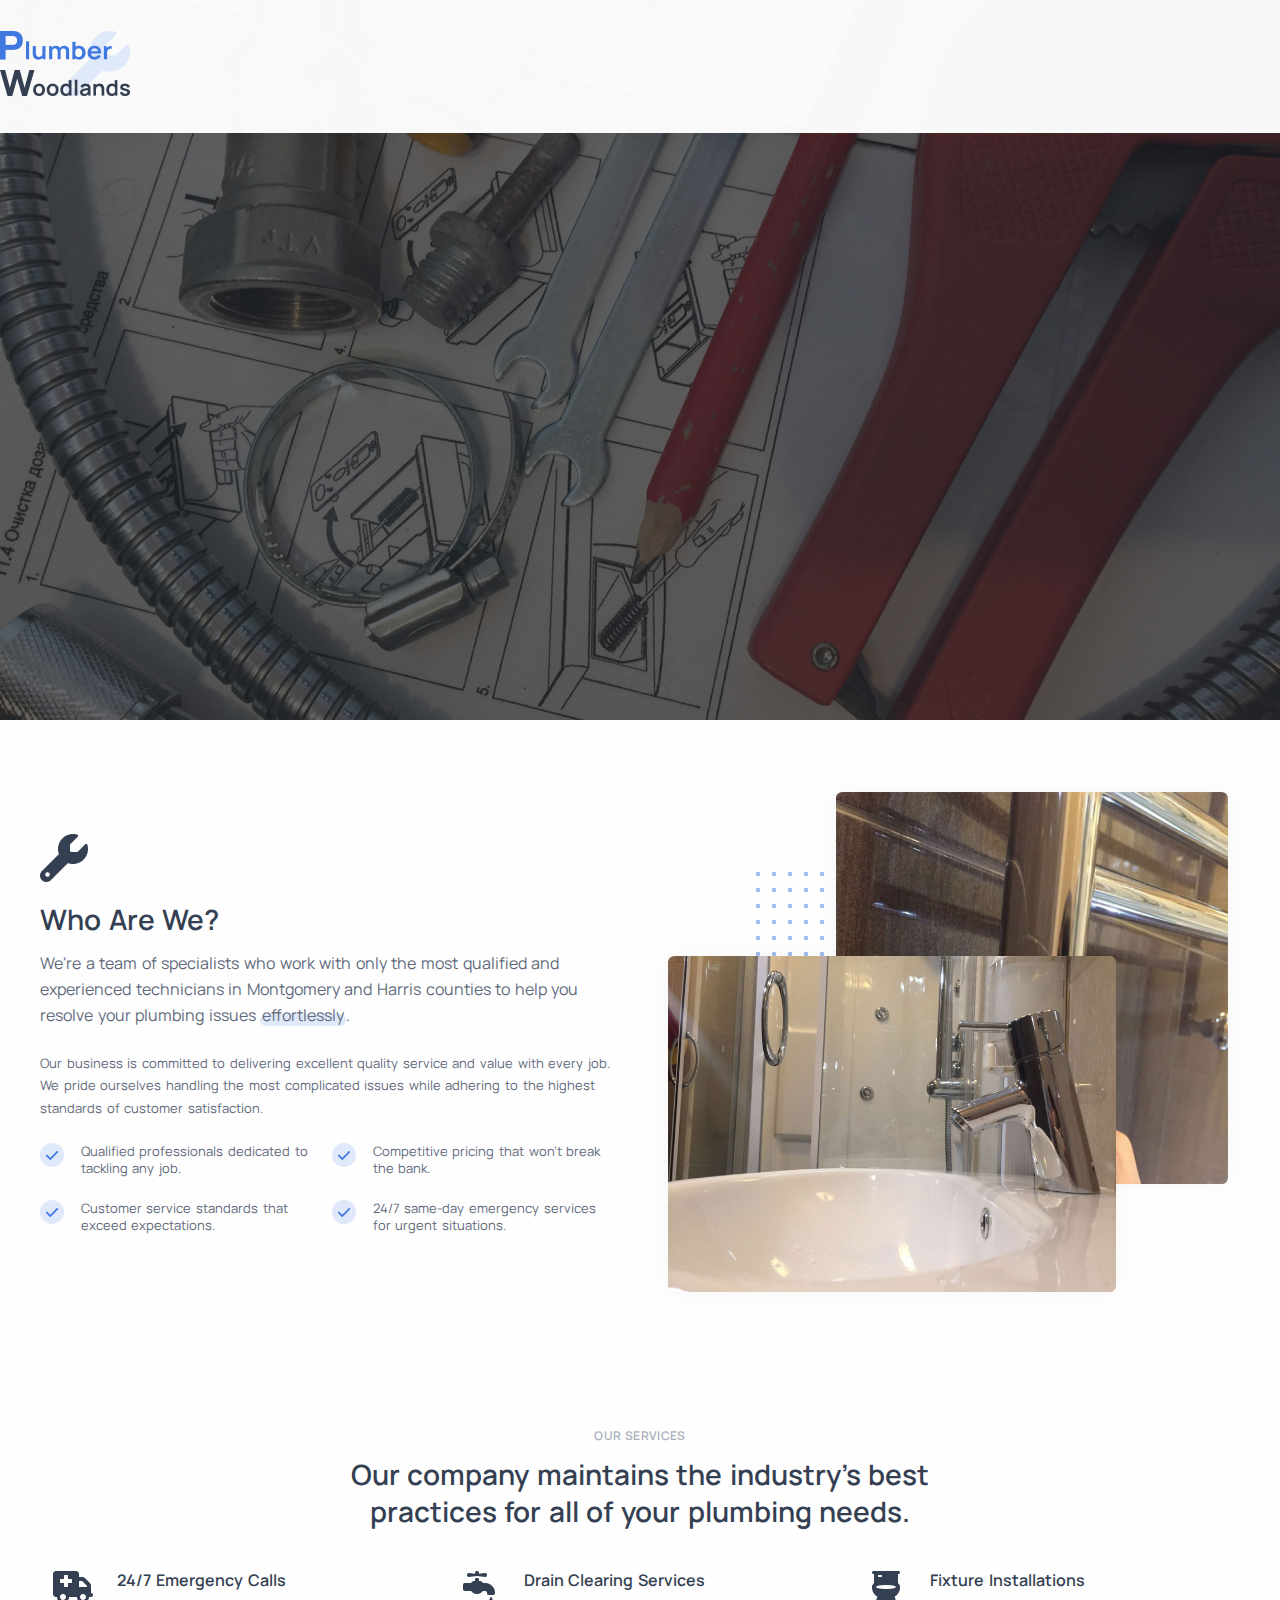
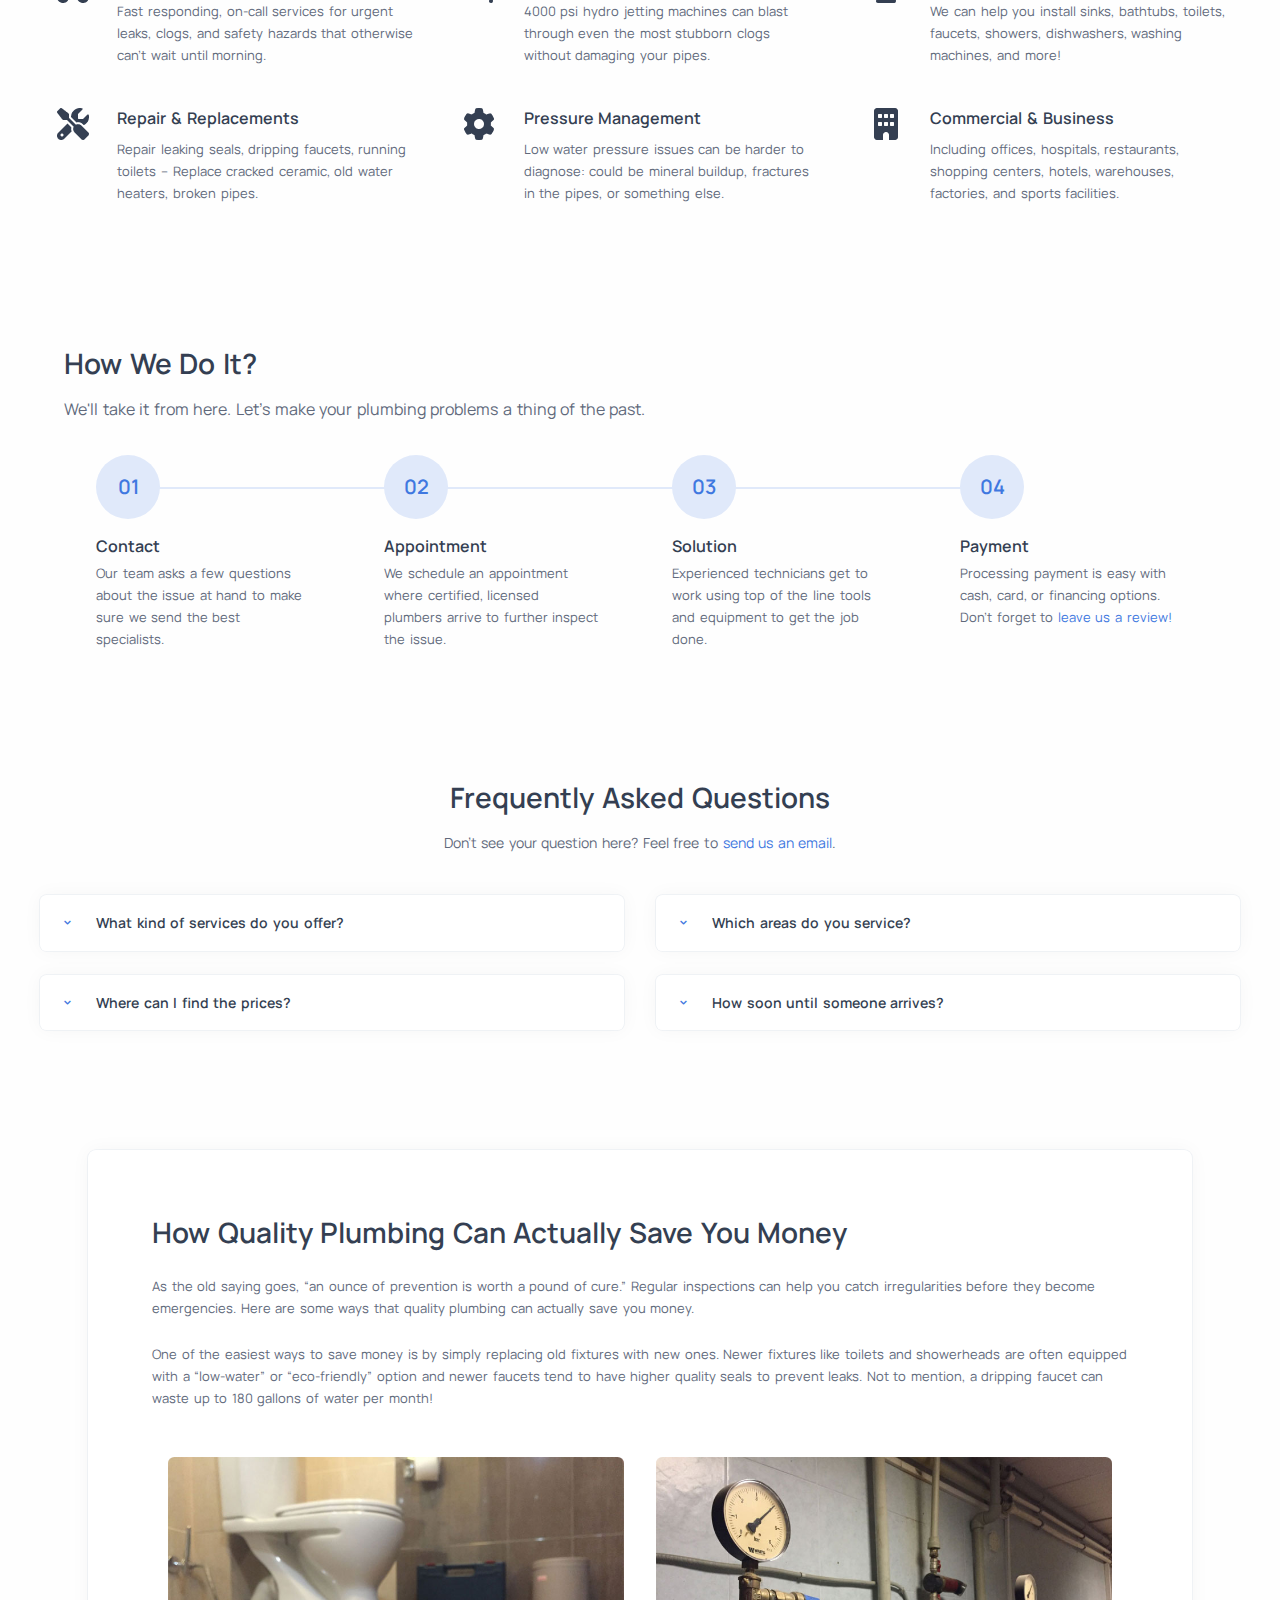
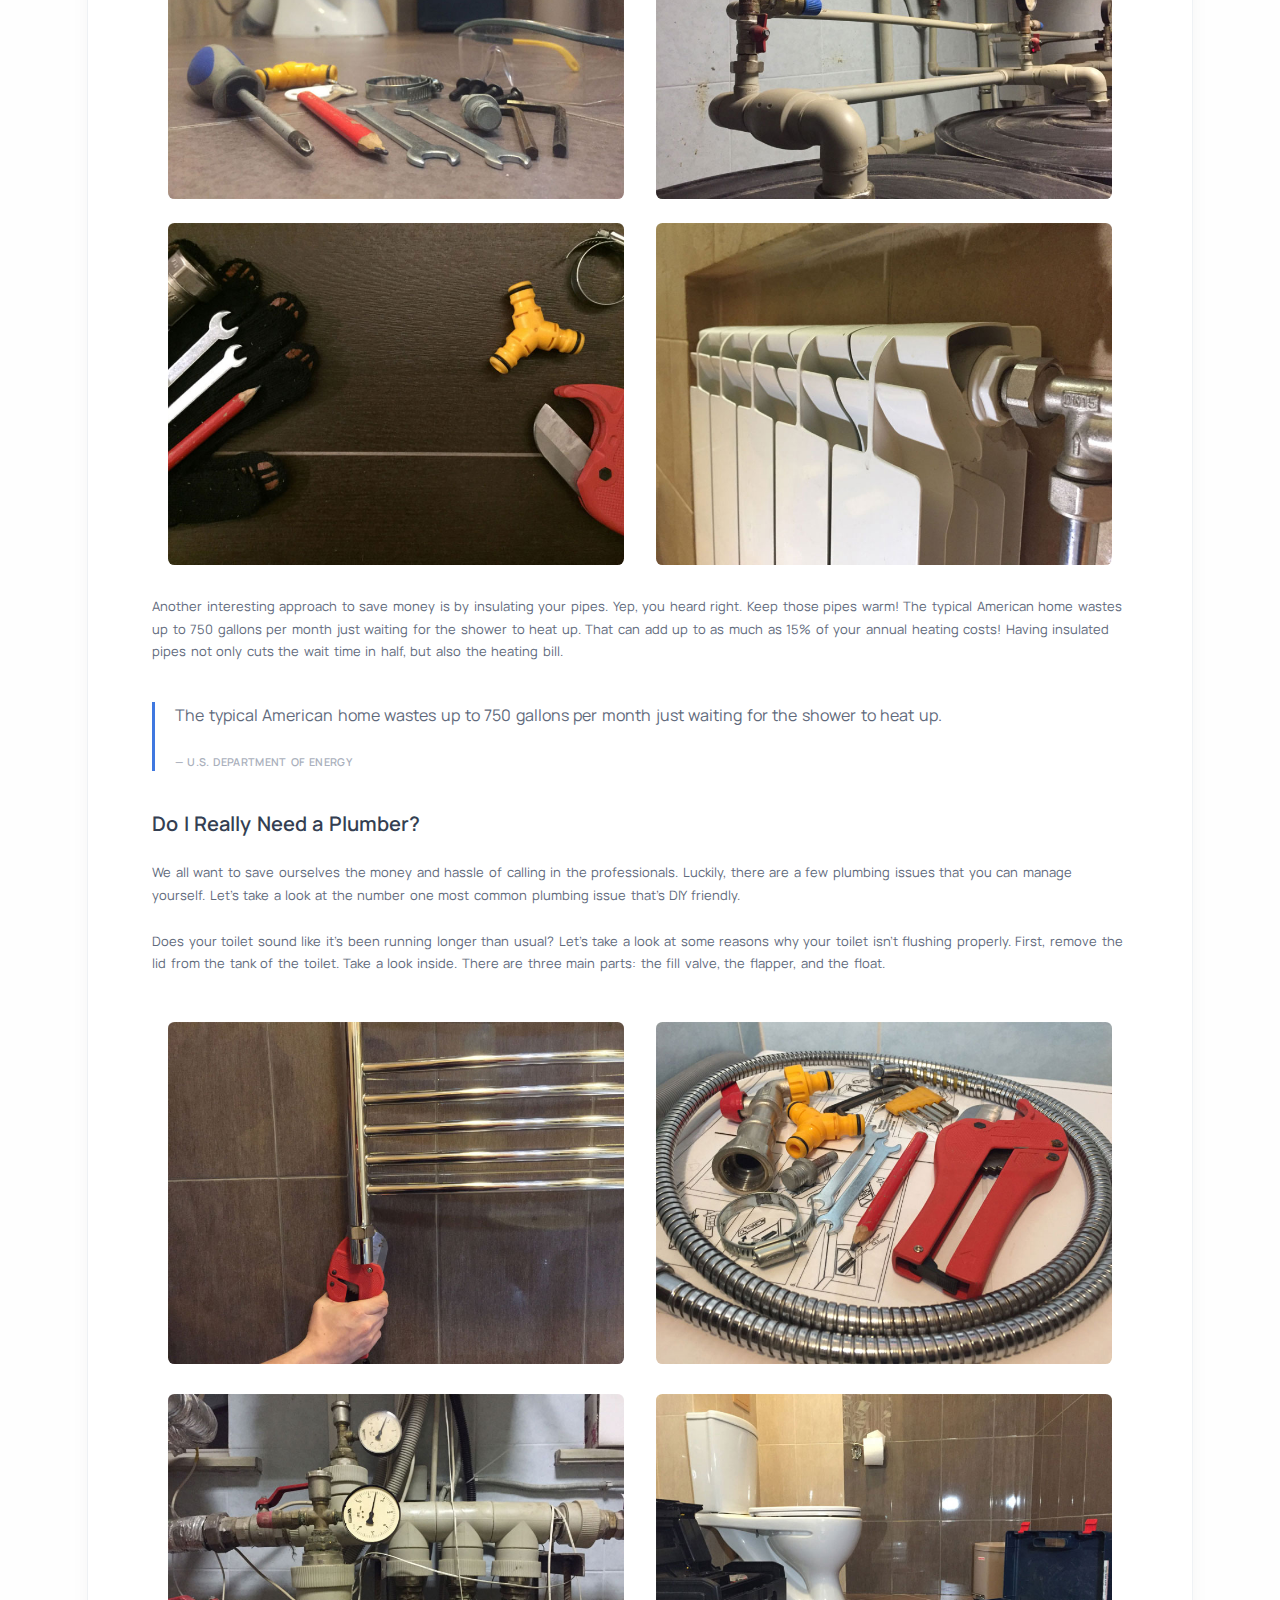
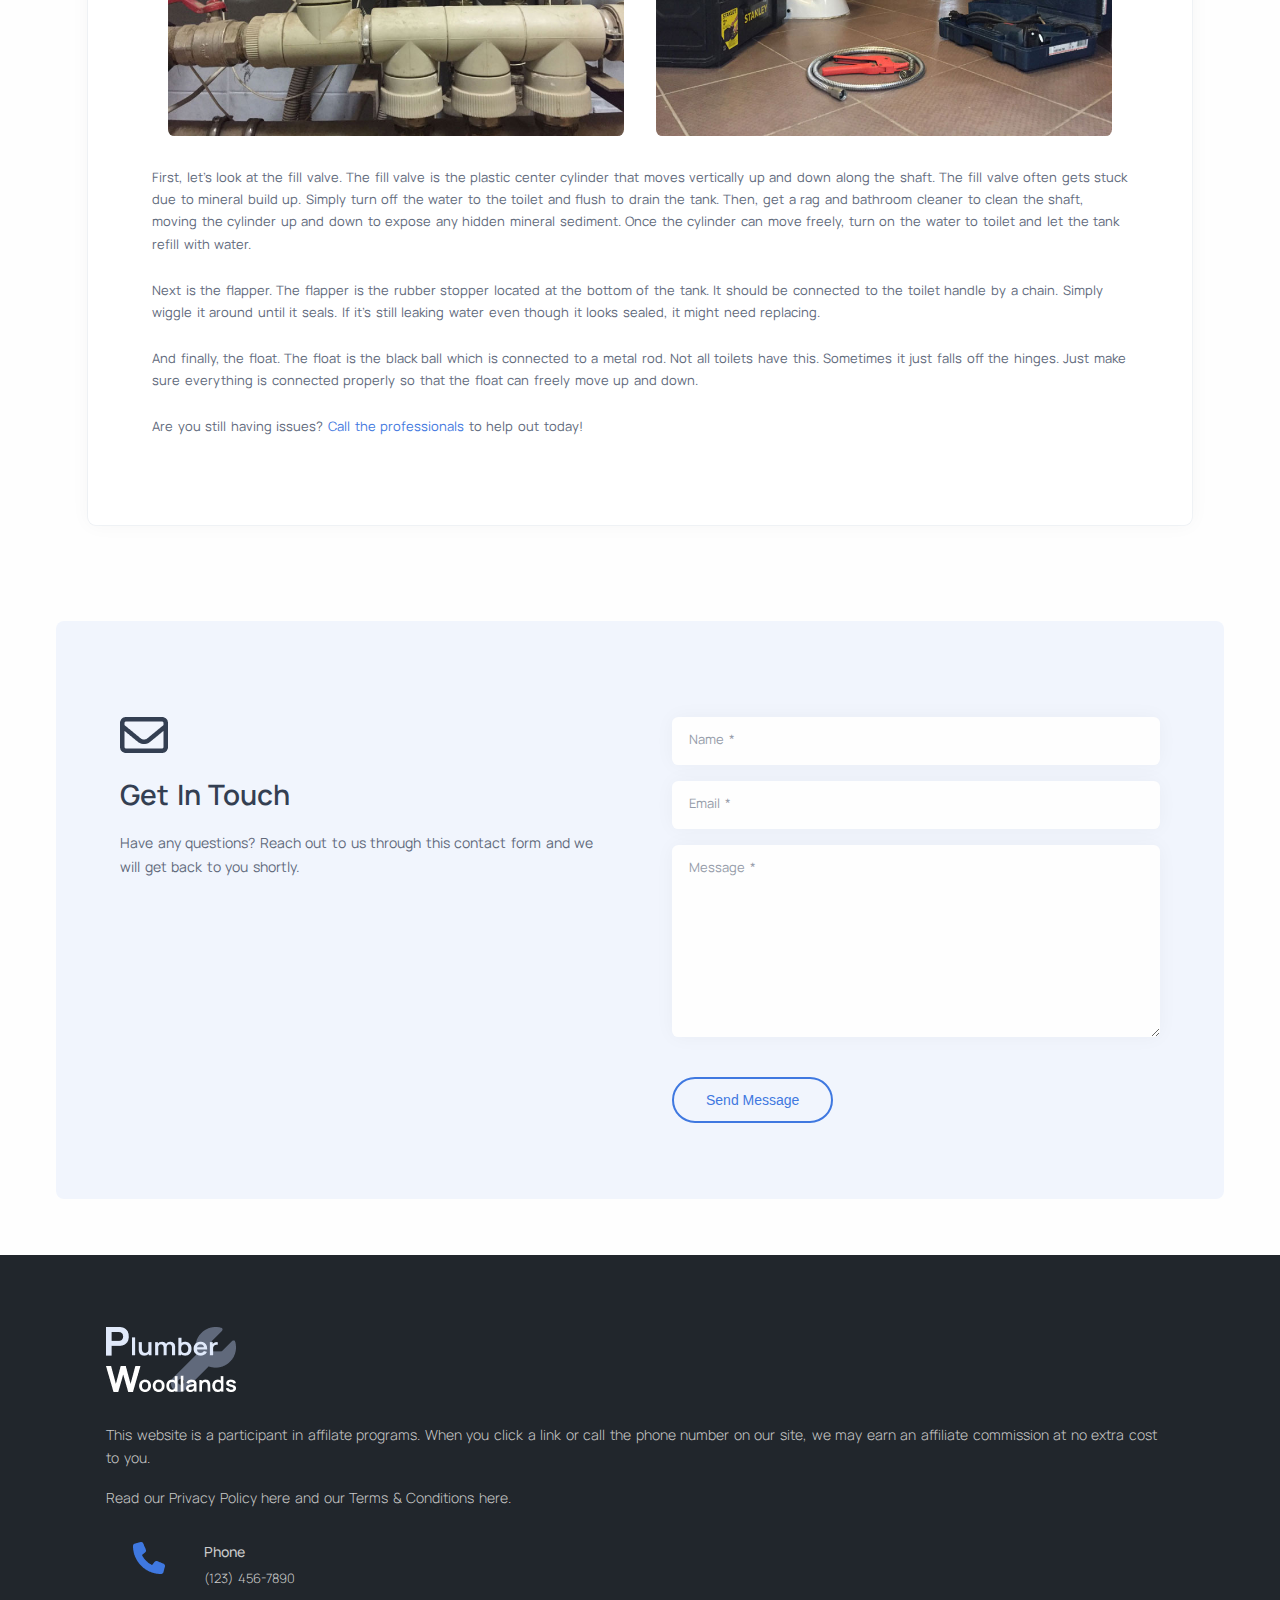
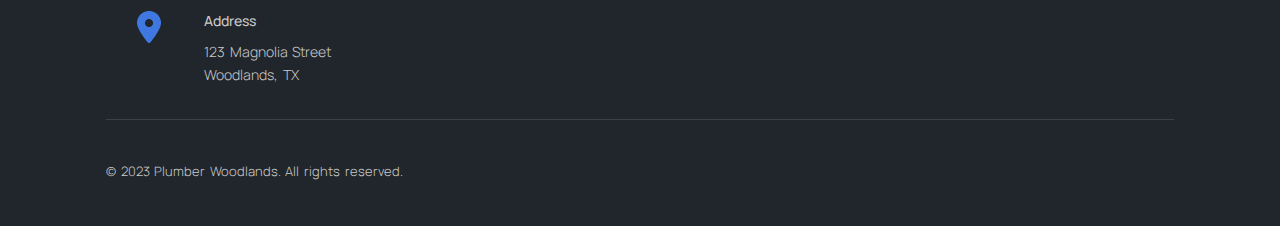
==== commit 81c54b3e: "mobile navbar functional" ====
--- a/index.html
+++ b/index.html
@@ -14,13 +14,456 @@
   <script>
     window.addEventListener("load", () => {
       document.querySelector(".page-loader").classList.add("done");
-    })
+    })  
   </script>
 </head>
 
 <body>
   <div class="page-loader" importance="high"></div>
-  <!-- <input class="navbar__checkbox" type="checkbox" id="offcanvas-toggle">
+  <div class="content__wrapper">
+    <header>
+      <nav class="navbar">
+        <div class="navbar__logo">
+          <a href="#home" class="navbar__logo-link">
+            <img src="./assets/img/logos/woodlands-dark-130w.png" alt="">
+          </a>
+        </div>
+        <div class="navbar__nav">
+          <ul class="navbar__nav-list">
+            <li class="navbar__nav-item"><a href="#about">About</a></li>
+            <li class="navbar__nav-item"><a href="#services">Services</a></li>
+            <li class="navbar__nav-item"><a href="#process">Process</a></li>
+            <li class="navbar__nav-item"><a href="#faq">FAQ</a></li>
+            <li class="navbar__nav-item"><a href="#blog">Blog</a></li>
+            <li class="navbar__nav-item"><a href="#contact">Contact</a></li>
+          </ul>
+        </div>
+        <div class="navbar__hamburger" id="menuToggle">
+          <img src="./assets/img/icons/hamburger-icon-24w.png" alt="">
+        </div>
+      </nav>
+    </header>
+
+    <section id="home">
+      <div class="home__background-img">
+        <div class="home__overlay">
+          <div class="home__container container">
+            <h1 class="home__title slide-down">Plumber Woodlands</h1>
+            <p class="home__subheading slide-left">We connect you with qualified local plumbers in The Woodlands and surrounding areas.</p>
+            <div class="home__button slide-up">
+              <a class="button" href="tel:1234567890">Give us a Call</a>
+              <a class="button" href="#contact">Send an Email</a>
+            </div>
+          </div>
+        </div>
+      </div>
+    </section>
+    <section class="section" id="about">
+      <div class="container">
+        <div class="row">
+          <div class="about__column">
+            <img class="about__icon" src="./assets/img/icons/wrench-icon-48w.png" alt="">
+            <h2 class="about__title">Who Are We?</h2>
+            <p class="about__subheading">
+              We're a team of specialists who work with only the most qualified and experienced technicians in Montgomery and Harris counties to help you resolve your plumbing issues <span class="underline">effortlessly</span>.
+            </p>
+            <p>Our business is committed to delivering excellent quality service and value with every job. We pride ourselves handling the most complicated issues while adhering to the highest standards of customer satisfaction.</p>
+            <div class="row">
+              <div class="about__bullet-column">
+                <div class="about__flex">
+                  <div class="about__flex-child about__bullet">
+                    <img src="./assets/img/icons/checkbox-icon-24w.png" alt="">
+                  </div>
+                  <div class="about__flex-child about__text">
+                    <p>Qualified professionals dedicated to tackling any job.</p>
+                  </div>
+                </div>
+              </div> 
+              <div class="about__bullet-column">
+                <div class="about__flex">
+                  <div class="about__flex-child about__bullet">
+                    <img src="./assets/img/icons/checkbox-icon-24w.png" alt="">
+                  </div>
+                  <div class="about__flex-child about__text">
+                    <p>Competitive pricing that won't break the bank.</p>
+                  </div>
+                </div>
+              </div>
+              <div class="about__bullet-column">
+                <div class="about__flex">
+                  <div class="about__flex-child about__bullet">
+                    <img src="./assets/img/icons/checkbox-icon-24w.png" alt="">
+                  </div>
+                  <div class="about__flex-child about__text">
+                    <p>Customer service standards that exceed expectations.</p>
+                  </div>
+                </div>
+              </div> 
+              <div class="about__bullet-column">
+                <div class="about__flex">
+                  <div class="about__flex-child about__bullet">
+                    <img src="./assets/img/icons/checkbox-icon-24w.png" alt="">
+                  </div>
+                  <div class="about__flex-child about__text">
+                    <p>24/7 same-day emergency services for urgent situations.</p>
+                  </div>
+                </div>
+              </div>
+            </div>
+          </div>
+          <div class="about__column">
+            <div class="about__img-container">
+              <div class="about__dots"></div>
+              <div class="about__overlap-images">
+                <div class="about__img about__img-1">
+                  <img
+                    srcset="./assets/img/photos/closeup-pipe-cutting-320w.JPG 768w, ./assets/img/photos/closeup-pipe-cutting-600w.JPG"
+                    src="./assets/img/photos/closeup-pipe-cutting-600w.JPG" 
+                    loading="lazy"
+                    alt="">
+                </div>
+                <div class="about__img about__img-2">
+                  <img
+                    srcset="./assets/img/photos/sink-and-shower-320w.JPG 768w, ./assets/img/photos/sink-and-shower-800w.JPG"
+                    src="./assets/img/photos/sink-and-shower-800w.JPG" 
+                    loading="lazy"
+                    alt="" />
+                </div>
+              </div>
+            </div>
+          </div>
+        </div>
+      </div>
+    </section>
+    <section class="section" id="services">
+      <div class="container">
+        <h2 class="services__title">Our Services</h2>
+        <h3 class="services__subheading">Our company maintains the industry's best practices for all of your plumbing needs.</h3>
+        <div class="row">
+          <div class="services__column">
+            <div class="services__flex">
+              <div class="services__flex-child services__icon">
+                <img src="./assets/img/icons/truck-medical-icon-40w.png" alt="">
+              </div>
+              <div class="services__flex-child services__text">
+                <h4>24/7 Emergency Calls</h4>
+                <p>Fast responding, on-call services for urgent leaks, clogs, and safety hazards that otherwise can't wait until morning.</p>
+              </div>
+            </div>
+          </div>
+          <div class="services__column">
+            <div class="services__flex">
+              <div class="services__flex-child services__icon">
+                <img src="./assets/img/icons/faucet-drip-icon-32w.png" alt="">
+              </div>
+              <div class="services__flex-child services__text">
+                <h4>Drain Clearing Services</h4>
+                <p>4000 psi hydro jetting machines can blast through even the most stubborn clogs without damaging your pipes.</p>
+              </div>
+            </div>
+          </div>
+          <div class="services__column">
+            <div class="services__flex">
+              <div class="services__flex-child services__icon">
+                <img src="./assets/img/icons/toilet-icon-28w.png" alt="">
+              </div>
+              <div class="services__flex-child services__text">
+                <h4>Fixture Installations</h4>
+                <p>We can help you install sinks, bathtubs, toilets, faucets, showers, dishwashers, washing machines, and more!</p>
+              </div>
+            </div>
+          </div>
+          <div class="services__column">
+            <div class="services__flex">
+              <div class="services__flex-child services__icon">
+                <img src="./assets/img/icons/screwdriver-wrench-icon-32w.png" alt="">
+              </div>
+              <div class="services__flex-child services__text">
+                <h4>Repair & Replacements</h4>
+                <p>Repair leaking seals, dripping faucets, running toilets – Replace cracked ceramic, old water heaters, broken pipes.</p>
+              </div>
+            </div>
+          </div>
+          <div class="services__column">
+            <div class="services__flex">
+              <div class="services__flex-child services__icon">
+                <img src="./assets/img/icons/gear-icon-32w.png" alt="">
+              </div>
+              <div class="services__flex-child services__text">
+                <h4>Pressure Management</h4>
+                <p>Low water pressure issues can be harder to diagnose: could be mineral buildup, fractures in the pipes, or something else.</p>
+              </div>
+            </div>
+          </div>
+          <div class="services__column">
+            <div class="services__flex">
+              <div class="services__flex-child services__icon">
+                <img src="./assets/img/icons/building-icon-24w.png" alt="">
+              </div>
+              <div class="services__flex-child services__text">
+                <h4>Commercial & Business</h4>
+                <p>Including offices, hospitals, restaurants, shopping centers, hotels, warehouses, factories, and sports facilities.</p>
+              </div>
+            </div>
+          </div>
+        </div>
+      </div>
+    </section>
+    <section class="section" id="process">
+      <div class="process__container container">
+        <h2 class="process__title">How We Do It?</h2>
+        <p class="process__subheading">We'll take it from here. Let's make your plumbing problems a thing of the past.</p>
+        <hr class="process__horizontal-line">
+        <div class="row">
+          <div class="process__column"> <span class="process__circle">01</span>
+            <h4 class="process__subtitle">Contact</h4>
+            <p class="process__text">Our team asks a few questions about the issue at hand to make sure we send the best specialists.</p>
+          </div>
+          <div class="process__column"> <span class="process__circle">02</span>
+            <h4 class="process__subtitle">Appointment</h4>
+            <p class="process__text">We schedule an appointment where certified, licensed plumbers arrive to further inspect the issue.</p>
+          </div>
+          <div class="process__column"> <span class="process__circle">03</span>
+            <h4 class="process__subtitle">Solution</h4>
+            <p class="process__text">Experienced technicians get to work using top of the line tools and equipment to get the job done.</p>
+          </div>
+          <div class="process__column"> <span class="process__circle">04</span>
+            <h4 class="process__subtitle">Payment</h4>
+            <p class="process__text">Processing payment is easy with cash, card, or financing options. Don't forget to <a href="#contact" class="scroll">leave us a review!</a></p>
+          </div>
+        </div>
+      </div>
+    </section>
+    <section class="section" id="faq">
+      <div class="faq container">
+        <h2 class="faq__title">Frequently Asked Questions</h2>
+        <p class="faq__subheading">Don't see your question here? Feel free to <a href="#contact" class="scroll">send us an email</a>.</p>
+        <div class="row">
+          <div class="faq__column">
+            <div class="faq__accordion-wrapper">
+              <div class="faq__accordion">
+                <input class="faq__accordion-checkbox" type="checkbox" id="accordion-1" />
+                <label class="faq__accordion-label" for="accordion-1"><span>What kind of services do you offer?</span></label>
+                <div class="faq__accordion-text">
+                  <p>
+                    Our services include on-call emergency assistance, video camera pipe inspection, drain cleaning services, clog removal, low water pressure adjustment, pipe repair and sealing, fixture installation, commercial and business plumbing, water heater services, gas line plumbing, maintenance services, water softener filtration systems, and more!
+                  </p>
+                  <p>
+                    We only work with qualified and experienced plumbers and technicians to ensure the issue is resolved correctly the first time. 
+                  </p>
+                </div>
+              </div>
+            </div>
+          </div>
+          <div class="faq__column">
+            <div class="faq__accordion-wrapper">
+              <div class="faq__accordion">
+                <input class="faq__accordion-checkbox" type="checkbox" id="accordion-2" />
+                <label class="faq__accordion-label" for="accordion-2"><span>Which areas do you service?</span></label>
+                <div class="faq__accordion-text">
+                  <p>
+                    We service all of The Woodlands and the surrounding areas including Conroe, Splendora, New Caney, Porter, Spring, Tomball, Magnolia, and Montgomery.
+                  </p>
+                  <p>
+                    We also service most areas of North Houston. <a href="tel:1234567890">Give us a call</a> to see if we service your area!
+                  </p> 
+                </div>
+              </div>
+            </div>
+          </div>
+          <div class="faq__column">
+            <div class="faq__accordion-wrapper">
+              <div class="faq__accordion">
+                <input class="faq__accordion-checkbox" type="checkbox" id="accordion-3" />
+                <label class="faq__accordion-label" for="accordion-3"><span>Where can I find the prices?</span></label>
+                <div class="faq__accordion-text">
+                  <p>Each project is individual, so our prices can vary. We accept payment in the form of cash, card, and financing options. To quote a more specific estimate, <a href="tel:1234567890">give us a call today!</a></p>
+                </div>
+              </div>
+            </div>
+          </div>
+          <div class="faq__column">
+            <div class="faq__accordion-wrapper">
+              <div class="faq__accordion">
+                <input class="faq__accordion-checkbox" type="checkbox" id="accordion-4" />
+                <label class="faq__accordion-label" for="accordion-4"><span>How soon until someone arrives?</span></label>
+                <div class="faq__accordion-text">
+                  <p>We offer 24/7 same-day emergency assistance. Typically, it can take our plumbers between one to two hours for the plumbers to arrive. <a href="tel:1234567890">Let's book your appointment today!</a></p>
+                </div>
+              </div>
+            </div>
+          </div>
+        </div>
+      </div>
+    </section>
+    <section class="section" id="blog">
+      <div class="container">
+        <div class="blog">
+          <h2 class="blog__title">How Quality Plumbing Can Actually Save You Money</h2>
+          <p>As the old saying goes, “an ounce of prevention is worth a pound of cure.” Regular inspections can help you catch irregularities before they become emergencies. Here are some ways that quality plumbing can actually save you money.</p>
+          <p>One of the easiest ways to save money is by simply replacing old fixtures with new ones. Newer fixtures like toilets and showerheads are often equipped with a “low-water” or “eco-friendly” option and newer faucets tend to have higher quality seals to prevent leaks. Not to mention, a dripping faucet can waste up to 180 gallons of water per month!</p>
+          <div class="row">
+            <div class="blog__column">
+              <img 
+              class="blog__img blog__img-hidden"
+              srcset="./assets/img/photos/plumber-tools-bathroom-320w.JPG 768w, ./assets/img/photos/plumber-tools-bathroom-800w.JPG"
+              src="./assets/img/photos/plumber-tools-bathroom-800w.JPG" 
+              loading="lazy"
+              alt="" />
+            </div>
+            <div class="blog__column">
+              <img 
+              class="blog__img blog__img-hidden"
+              srcset="./assets/img/photos/tubes-meters-320w.JPG 768w, ./assets/img/photos/tubes-meters-800w.JPG"
+              src="./assets/img/photos/tubes-meters-800w.JPG" 
+              loading="lazy"
+              alt="" />
+            </div>
+            <div class="blog__column">
+              <img 
+              class="blog__img"
+              srcset="./assets/img/photos/plumbing-tools-background-320w.JPG 768w, ./assets/img/photos/plumbing-tools-background-800w.JPG"
+              src="./assets/img/photos/plumbing-tools-background-800w.JPG" 
+              loading="lazy"
+              alt="" />
+            </div>
+            <div class="blog__column">
+              <img 
+              class="blog__img"
+              srcset="./assets/img/photos/standard-heater-320w.JPG 768w, ./assets/img/photos/standard-heater-800w.JPG"
+              src="./assets/img/photos/standard-heater-800w.JPG" 
+              loading="lazy"
+              alt="" />
+            </div>
+          </div>
+          <p>Another interesting approach to save money is by insulating your pipes. Yep, you heard right. Keep those pipes warm! The typical American home wastes up to 750 gallons per month just waiting for the shower to heat up. That can add up to as much as 15% of your annual heating costs! Having insulated pipes not only cuts the wait time in half, but also the heating bill.</p>
+          <blockquote>
+            <p>The typical American home wastes up to 750 gallons per month just waiting for the shower to heat up.</p>
+            <footer class="blockquote-footer">U.S. Department of Energy</footer>
+          </blockquote>
+          <h3 class="blog__subtitle">Do I Really Need a Plumber?</h3>
+          <p>We all want to save ourselves the money and hassle of calling in the professionals. Luckily, there are a few plumbing issues that you can manage yourself. Let's take a look at the number one most common plumbing issue that's DIY friendly.</p>
+          <p>Does your toilet sound like it's been running longer than usual? Let's take a look at some reasons why your toilet isn't flushing properly. First, remove the lid from the tank of the toilet. Take a look inside. There are three main parts: the fill valve, the flapper, and the float.</p>
+          <div class="row">
+            <div class="blog__column">
+              <img 
+              class="blog__img blog__img-hidden"
+              srcset="./assets/img/photos/pipes-and-cutter-320w.JPG 768w, ./assets/img/photos/pipes-and-cutter-800w.JPG"
+              src="./assets/img/photos/pipes-and-cutter-800w.JPG" 
+              loading="lazy"
+              alt="" />
+            </div>
+            <div class="blog__column">
+              <img 
+              class="blog__img"
+              srcset="./assets/img/photos/plumbing-design-pipe-320w.JPG 768w, ./assets/img/photos/plumbing-design-pipe-800w.JPG"
+              src="./assets/img/photos/plumbing-design-pipe-800w.JPG" 
+              loading="lazy"
+              alt="" />
+            </div>
+            <div class="blog__column">
+              <img 
+              class="blog__img blog__img-hidden"
+              srcset="./assets/img/photos/valves-pipes-320w.JPG 768w, ./assets/img/photos/valves-pipes-800w.JPG"
+              src="./assets/img/photos/valves-pipes-800w.JPG" 
+              loading="lazy"
+              alt="" />
+            </div>
+            <div class="blog__column">
+              <img 
+              class="blog__img"
+              srcset="./assets/img/photos/toolboxes-in-bathroom-320w.JPG 768w, ./assets/img/photos/toolboxes-in-bathroom-800w.JPG"
+              src="./assets/img/photos/toolboxes-in-bathroom-800w.JPG" 
+              loading="lazy"
+              alt="" />
+            </div>
+          </div>
+          <p>First, let's look at the fill valve. The fill valve is the plastic center cylinder that moves vertically up and down along the shaft. The fill valve often gets stuck due to mineral build up. Simply turn off the water to the toilet and flush to drain the tank. Then, get a rag and bathroom cleaner to clean the shaft, moving the cylinder up and down to expose any hidden mineral sediment. Once the cylinder can move freely, turn on the water to toilet and let the tank refill with water.</p>
+          <p>Next is the flapper. The flapper is the rubber stopper located at the bottom of the tank. It should be connected to the toilet handle by a chain. Simply wiggle it around until it seals. If it's still leaking water even though it looks sealed, it might need replacing.</p>
+          <p>And finally, the float. The float is the black ball which is connected to a metal rod. Not all toilets have this. Sometimes it just falls off the hinges. Just make sure everything is connected properly so that the float can freely move up and down.</p>
+          <p>Are you still having issues? <a href="tel:1234567890">Call the professionals</a> to help out today!</p>
+        </div>
+      </div>
+    </section>
+    <section class="section" id="contact">
+      <div class="contact__container container">
+        <div class="contact__card">
+          <div class="row">
+            <div class="contact__column">
+              <img class="contact__icon" src="./assets/img/icons/envelope-icon-48w.png" alt="">
+              <h2 class="contact__title">Get In Touch</h2>
+              <p class="contact__text">Have any questions? Reach out to us through this contact form and we will get back to you shortly.</p>
+            </div>
+            <div class="contact__column">
+              <form action="https://formsubmit.co/help@plumberwoodlands.com" method="POST">
+                <div class="contact__form-field form-float">
+                  <input name="name" required="required">
+                  <label for="name">Name *</label>
+                </div>
+                <div class="contact__form-field form-float">
+                  <input name="email" required="required">
+                  <label for="email">Email *</label>
+                </div>
+                <div class="contact__form-field form-float">
+                  <textarea name="message" required="required"></textarea>
+                  <label for="message">Message *</label>
+                  <input type="hidden" name="_subject" value="Ticket from plumberwoodlands.com">
+                  <input type="hidden" name="_next" value="https://www.plumberwoodlands.com">
+                  <input type="text" name="_honey" style="display:none">
+                  <input type="hidden" name="_captcha" value="false">
+                </div>
+                <button class="contact__submit-button button" type="submit">Send Message</button>
+              </form>
+            </div>
+          </div>
+        </div>
+      </div>
+    </section>
+  </div>
+  <footer class="footer">
+    <div class="footer__container container">
+      <div class="footer__row">
+        <img class="footer__logo" src="./assets/img/logos/woodlands-light-130w.png" alt="">
+        <p class="footer__text">This website is a participant in affilate programs. When you click a link or call the phone number on our site, we may earn an affiliate commission at no extra cost to you.</p>
+        <p class="footer__text">Read <a href="./privacy-policy.html">our Privacy Policy here</a> and <a href="./terms.html">our Terms & Conditions here.</a></p>
+      </div>
+      <div class="footer__flex">
+        <div class="footer__flex-child footer__icon">
+          <img src="./assets/img/icons/phone-icon-32w.png" alt="">
+        </div>
+        <div class="footer__flex-child footer__contact-information">
+          <h4>Phone</h4>
+          <p><a href="tel:1234567890">(123) 456-7890</a></p>
+        </div>
+      </div>
+      <div class="footer__flex">
+        <div class="footer__flex-child footer__icon">
+          <img src="./assets/img/icons/location-dot-icon-24w.png" alt="">
+        </div>
+        <div class="footer__flex-child footer__contact-information">
+          <h4>Address</h4>
+          <address>123 Magnolia Street <br> Woodlands, TX</address>
+        </div>
+      </div>
+      <hr class="footer__horizontal-line">
+      <div class="footer__copyright">
+        <p>© 2023 Plumber Woodlands. All rights reserved.</p>
+      </div>
+    </div>
+  </footer>
+
+  
+</body>
+<script>
+  const navbar = document.querySelector('.navbar');
+  const menuToggle = document.querySelector(".navbar__hamburger");
+
+  menuToggle.addEventListener("click", () => {
+    navbar.classList.toggle("open");
+  });
+</script>
+
+ <!-- <input class="navbar__checkbox" type="checkbox" id="offcanvas-toggle">
   <label class="navbar__label" for="offcanvas-toggle" class="menu-icon">
     <div class="navbar">
       <button class="navbar__logo"><a href="#home"><img src="./assets/img/logos/woodlands-dark-130w.png" alt=""></a></button>
@@ -58,428 +501,59 @@
       <a href="tel:1234567890">Give us a Call<br>(123) 456-7890</a>
     </div>
   </aside> -->
-  <div class="content__wrapper">
-    <header class="navbar__desktop-wrapper">
-      <div class="navbar__desktop">
-        <div class="navbar__desktop-logo"><a href="#home"><img src="./assets/img/logos/woodlands-dark-130w.png" alt=""></a></div>
-        <div class="navbar__desktop-nav">
-          <div class="navbar__desktop-nav-item"><a href="#about">About</a></div>
-          <div class="navbar__desktop-nav-item"><a href="#services">Services</a></div>
-          <div class="navbar__desktop-nav-item"><a href="#process">Process</a></div>
-          <div class="navbar__desktop-nav-item"><a href="#faq">FAQ</a></div>
-          <div class="navbar__desktop-nav-item"><a href="#blog">Blog</a></div>
-          <div class="navbar__desktop-nav-item"><a href="#contact">Contact</a></div>
-        </div>
-        <div class="navbar__desktop-phone button"><a class="button" href="#tel:1234567890">(123) 456-7890</a></div>
-      </div>
-    </header>
-    <section id="home">
-      <div class="home__background-img">
-        <div class="home__overlay">
-          <div class="home__container container">
-            <h1 class="home__title slide-down">Plumber Woodlands</h1>
-            <p class="home__subheading slide-left">We connect you with qualified local plumbers in The Woodlands and surrounding areas.</p>
-            <div class="home__button slide-up">
-              <a class="button" href="tel:1234567890">Give us a Call</a>
-              <a class="button" href="#contact">Send an Email</a>
-            </div>
-          </div>
-        </div>
-      </div>
-    </section>
-    <section class="section" id="about">
-      <div class="container">
-        <div class="row">
-          <div class="about__column">
-            <img class="about__icon" src="./assets/img/icons/wrench-icon-48w.png" alt="">
-            <h2 class="about__title">Who Are We?</h2>
-            <p class="about__subheading">
-              We're a team of specialists who work with only the most qualified and experienced technicians in Montgomery and Harris counties to help you resolve your plumbing issues <span class="underline">effortlessly</span>.
-            </p>
-            <p>Our business is committed to delivering excellent quality service and value with every job. We pride ourselves handling the most complicated issues while adhering to the highest standards of customer satisfaction.</p>
-            <div class="row">
-              <div class="about__bullet-column">
-                <div class="about__flex">
-                  <div class="about__flex-child about__bullet">
-                    <img src="./assets/img/icons/checkbox-icon-24w.png" alt="">
-                  </div>
-                  <div class="about__flex-child about__text">
-                    <p>Qualified professionals dedicated to tackling any job.</p>
-                  </div>
-                </div>
-              </div> 
-              <div class="about__bullet-column">
-                <div class="about__flex">
-                  <div class="about__flex-child about__bullet">
-                    <img src="./assets/img/icons/checkbox-icon-24w.png" alt="">
-                  </div>
-                  <div class="about__flex-child about__text">
-                    <p>Competitive pricing that won't break the bank.</p>
-                  </div>
-                </div>
-              </div>
-              <div class="about__bullet-column">
-                <div class="about__flex">
-                  <div class="about__flex-child about__bullet">
-                    <img src="./assets/img/icons/checkbox-icon-24w.png" alt="">
-                  </div>
-                  <div class="about__flex-child about__text">
-                    <p>Customer service standards that exceed expectations.</p>
-                  </div>
-                </div>
-              </div> 
-              <div class="about__bullet-column">
-                <div class="about__flex">
-                  <div class="about__flex-child about__bullet">
-                    <img src="./assets/img/icons/checkbox-icon-24w.png" alt="">
-                  </div>
-                  <div class="about__flex-child about__text">
-                    <p>24/7 same-day emergency services for urgent situations.</p>
-                  </div>
-                </div>
-              </div>
-            </div>
-          </div>
-          <div class="about__column">
-            <div class="about__img-container">
-              <div class="about__dots"></div>
-              <div class="about__overlap-images">
-                <div class="about__img about__img-1">
-                  <img
-                    srcset="./assets/img/photos/closeup-pipe-cutting-320w.JPG 768w, ./assets/img/photos/closeup-pipe-cutting-600w.JPG"
-                    src="./assets/img/photos/closeup-pipe-cutting-600w.JPG" 
-                    loading="lazy"
-                    alt="">
-                </div>
-                <div class="about__img about__img-2">
-                  <img
-                    srcset="./assets/img/photos/sink-and-shower-320w.JPG 768w, ./assets/img/photos/sink-and-shower-800w.JPG"
-                    src="./assets/img/photos/sink-and-shower-800w.JPG" 
-                    loading="lazy"
-                    alt="" />
-                </div>
-              </div>
-            </div>
-          </div>
-        </div>
-      </div>
-    </section>
-    <section class="section" id="services">
-      <div class="container">
-        <h2 class="services__title">Our Services</h2>
-        <h3 class="services__subheading">Our company maintains the industry's best practices for all of your plumbing needs.</h3>
-        <div class="row">
-          <div class="services__column">
-            <div class="services__flex">
-              <div class="services__flex-child services__icon">
-                <img src="./assets/img/icons/truck-medical-icon-40w.png" alt="">
-              </div>
-              <div class="services__flex-child services__text">
-                <h4>24/7 Emergency Calls</h4>
-                <p>Fast responding, on-call services for urgent leaks, clogs, and safety hazards that otherwise can't wait until morning.</p>
-              </div>
-            </div>
-          </div>
-          <div class="services__column">
-            <div class="services__flex">
-              <div class="services__flex-child services__icon">
-                <img src="./assets/img/icons/faucet-drip-icon-32w.png" alt="">
-              </div>
-              <div class="services__flex-child services__text">
-                <h4>Drain Clearing Services</h4>
-                <p>4000 psi hydro jetting machines can blast through even the most stubborn clogs without damaging your pipes.</p>
-              </div>
-            </div>
-          </div>
-          <div class="services__column">
-            <div class="services__flex">
-              <div class="services__flex-child services__icon">
-                <img src="./assets/img/icons/toilet-icon-28w.png" alt="">
-              </div>
-              <div class="services__flex-child services__text">
-                <h4>Fixture Installations</h4>
-                <p>We can help you install sinks, bathtubs, toilets, faucets, showers, dishwashers, washing machines, and more!</p>
-              </div>
-            </div>
-          </div>
-          <div class="services__column">
-            <div class="services__flex">
-              <div class="services__flex-child services__icon">
-                <img src="./assets/img/icons/screwdriver-wrench-icon-32w.png" alt="">
-              </div>
-              <div class="services__flex-child services__text">
-                <h4>Repair & Replacements</h4>
-                <p>Repair leaking seals, dripping faucets, running toilets – Replace cracked ceramic, old water heaters, broken pipes.</p>
-              </div>
-            </div>
-          </div>
-          <div class="services__column">
-            <div class="services__flex">
-              <div class="services__flex-child services__icon">
-                <img src="./assets/img/icons/gear-icon-32w.png" alt="">
-              </div>
-              <div class="services__flex-child services__text">
-                <h4>Pressure Management</h4>
-                <p>Low water pressure issues can be harder to diagnose: could be mineral buildup, fractures in the pipes, or something else.</p>
-              </div>
-            </div>
-          </div>
-          <div class="services__column">
-            <div class="services__flex">
-              <div class="services__flex-child services__icon">
-                <img src="./assets/img/icons/building-icon-24w.png" alt="">
-              </div>
-              <div class="services__flex-child services__text">
-                <h4>Commercial & Business</h4>
-                <p>Including offices, hospitals, restaurants, shopping centers, hotels, warehouses, factories, and sports facilities.</p>
-              </div>
-            </div>
-          </div>
-        </div>
-      </div>
-    </section>
-    <section class="section" id="process">
-      <div class="process__container container">
-        <h2 class="process__title">How We Do It?</h2>
-        <p class="process__subheading">We'll take it from here. Let's make your plumbing problems a thing of the past.</p>
-        <hr class="process__horizontal-line">
-        <div class="row">
-          <div class="process__column"> <span class="process__circle">01</span>
-            <h4 class="process__subtitle">Contact</h4>
-            <p class="process__text">Our team asks a few questions about the issue at hand to make sure we send the best specialists.</p>
-          </div>
-          <div class="process__column"> <span class="process__circle">02</span>
-            <h4 class="process__subtitle">Appointment</h4>
-            <p class="process__text">We schedule an appointment where certified, licensed plumbers arrive to further inspect the issue.</p>
-          </div>
-          <div class="process__column"> <span class="process__circle">03</span>
-            <h4 class="process__subtitle">Solution</h4>
-            <p class="process__text">Experienced technicians get to work using top of the line tools and equipment to get the job done.</p>
-          </div>
-          <div class="process__column"> <span class="process__circle">04</span>
-            <h4 class="process__subtitle">Payment</h4>
-            <p class="process__text">Processing payment is easy with cash, card, or financing options. Don't forget to <a href="#contact" class="scroll">leave us a review!</a></p>
-          </div>
-        </div>
-      </div>
-    </section>
-    <section class="section" id="faq">
-      <div class="faq container">
-        <h2 class="faq__title">Frequently Asked Questions</h2>
-        <p class="faq__subheading">Don't see your question here? Feel free to <a href="#contact" class="scroll">send us an email</a>.</p>
-        <div class="row">
-          <div class="faq__column">
-            <div class="faq__accordion-wrapper">
-              <div class="faq__accordion">
-                <input class="faq__accordion-checkbox" type="checkbox" id="accordion-1" />
-                <label class="faq__accordion-label" for="accordion-1"><span>What kind of services do you offer?</span></label>
-                <div class="faq__accordion-text">
-                  <p>
-                    Our services include on-call emergency assistance, video camera pipe inspection, drain cleaning services, clog removal, low water pressure adjustment, pipe repair and sealing, fixture installation, commercial and business plumbing, water heater services, gas line plumbing, maintenance services, water softener filtration systems, and more!
-                  </p>
-                  <p>
-                    We only work with qualified and experienced plumbers and technicians to ensure the issue is resolved correctly the first time. 
-                  </p>
-                </div>
-              </div>
-            </div>
-          </div>
-          <div class="faq__column">
-            <div class="faq__accordion-wrapper">
-              <div class="faq__accordion">
-                <input class="faq__accordion-checkbox" type="checkbox" id="accordion-2" />
-                <label class="faq__accordion-label" for="accordion-2"><span>Which areas do you service?</span></label>
-                <div class="faq__accordion-text">
-                  <p>
-                    We service all of The Woodlands and the surrounding areas including Conroe, Splendora, New Caney, Porter, Spring, Tomball, Magnolia, and Montgomery.
-                  </p>
-                  <p>
-                    We also service most areas of North Houston. <a href="tel:1234567890">Give us a call</a> to see if we service your area!
-                  </p> 
-                </div>
-              </div>
-            </div>
-          </div>
-          <div class="faq__column">
-            <div class="faq__accordion-wrapper">
-              <div class="faq__accordion">
-                <input class="faq__accordion-checkbox" type="checkbox" id="accordion-3" />
-                <label class="faq__accordion-label" for="accordion-3"><span>Where can I find the prices?</span></label>
-                <div class="faq__accordion-text">
-                  <p>Each project is individual, so our prices can vary. We accept payment in the form of cash, card, and financing options. To quote a more specific estimate, <a href="tel:1234567890">give us a call today!</a></p>
-                </div>
-              </div>
-            </div>
-          </div>
-          <div class="faq__column">
-            <div class="faq__accordion-wrapper">
-              <div class="faq__accordion">
-                <input class="faq__accordion-checkbox" type="checkbox" id="accordion-4" />
-                <label class="faq__accordion-label" for="accordion-4"><span>How soon until someone arrives?</span></label>
-                <div class="faq__accordion-text">
-                  <p>We offer 24/7 same-day emergency assistance. Typically, it can take our plumbers between one to two hours for the plumbers to arrive. <a href="tel:1234567890">Let's book your appointment today!</a></p>
-                </div>
-              </div>
-            </div>
-          </div>
-        </div>
-      </div>
-    </section>
-    <section class="section" id="blog">
-      <div class="container">
-        <div class="blog">
-          <h2 class="blog__title">How Quality Plumbing Can Actually Save You Money</h2>
-          <p>As the old saying goes, “an ounce of prevention is worth a pound of cure.” Regular inspections can help you catch irregularities before they become emergencies. Here are some ways that quality plumbing can actually save you money.</p>
-          <p>One of the easiest ways to save money is by simply replacing old fixtures with new ones. Newer fixtures like toilets and showerheads are often equipped with a “low-water” or “eco-friendly” option and newer faucets tend to have higher quality seals to prevent leaks. Not to mention, a dripping faucet can waste up to 180 gallons of water per month!</p>
-          <div class="row">
-            <div class="blog__column">
-              <img 
-              class="blog__img blog__img-hidden"
-              srcset="./assets/img/photos/plumber-tools-bathroom-320w.JPG 768w, ./assets/img/photos/plumber-tools-bathroom-800w.JPG"
-              src="./assets/img/photos/plumber-tools-bathroom-800w.JPG" 
-              loading="lazy"
-              alt="" />
-            </div>
-            <div class="blog__column">
-              <img 
-              class="blog__img blog__img-hidden"
-              srcset="./assets/img/photos/tubes-meters-320w.JPG 768w, ./assets/img/photos/tubes-meters-800w.JPG"
-              src="./assets/img/photos/tubes-meters-800w.JPG" 
-              loading="lazy"
-              alt="" />
-            </div>
-            <div class="blog__column">
-              <img 
-              class="blog__img"
-              srcset="./assets/img/photos/plumbing-tools-background-320w.JPG 768w, ./assets/img/photos/plumbing-tools-background-800w.JPG"
-              src="./assets/img/photos/plumbing-tools-background-800w.JPG" 
-              loading="lazy"
-              alt="" />
-            </div>
-            <div class="blog__column">
-              <img 
-              class="blog__img"
-              srcset="./assets/img/photos/standard-heater-320w.JPG 768w, ./assets/img/photos/standard-heater-800w.JPG"
-              src="./assets/img/photos/standard-heater-800w.JPG" 
-              loading="lazy"
-              alt="" />
-            </div>
-          </div>
-          <p>Another interesting approach to save money is by insulating your pipes. Yep, you heard right. Keep those pipes warm! The typical American home wastes up to 750 gallons per month just waiting for the shower to heat up. That can add up to as much as 15% of your annual heating costs! Having insulated pipes not only cuts the wait time in half, but also the heating bill.</p>
-          <blockquote>
-            <p>The typical American home wastes up to 750 gallons per month just waiting for the shower to heat up.</p>
-            <footer class="blockquote-footer">U.S. Department of Energy</footer>
-          </blockquote>
-          <h3 class="blog__subtitle">Do I Really Need a Plumber?</h3>
-          <p>We all want to save ourselves the money and hassle of calling in the professionals. Luckily, there are a few plumbing issues that you can manage yourself. Let's take a look at the number one most common plumbing issue that's DIY friendly.</p>
-          <p>Does your toilet sound like it's been running longer than usual? Let's take a look at some reasons why your toilet isn't flushing properly. First, remove the lid from the tank of the toilet. Take a look inside. There are three main parts: the fill valve, the flapper, and the float.</p>
-          <div class="row">
-            <div class="blog__column">
-              <img 
-              class="blog__img blog__img-hidden"
-              srcset="./assets/img/photos/pipes-and-cutter-320w.JPG 768w, ./assets/img/photos/pipes-and-cutter-800w.JPG"
-              src="./assets/img/photos/pipes-and-cutter-800w.JPG" 
-              loading="lazy"
-              alt="" />
-            </div>
-            <div class="blog__column">
-              <img 
-              class="blog__img"
-              srcset="./assets/img/photos/plumbing-design-pipe-320w.JPG 768w, ./assets/img/photos/plumbing-design-pipe-800w.JPG"
-              src="./assets/img/photos/plumbing-design-pipe-800w.JPG" 
-              loading="lazy"
-              alt="" />
-            </div>
-            <div class="blog__column">
-              <img 
-              class="blog__img blog__img-hidden"
-              srcset="./assets/img/photos/valves-pipes-320w.JPG 768w, ./assets/img/photos/valves-pipes-800w.JPG"
-              src="./assets/img/photos/valves-pipes-800w.JPG" 
-              loading="lazy"
-              alt="" />
-            </div>
-            <div class="blog__column">
-              <img 
-              class="blog__img"
-              srcset="./assets/img/photos/toolboxes-in-bathroom-320w.JPG 768w, ./assets/img/photos/toolboxes-in-bathroom-800w.JPG"
-              src="./assets/img/photos/toolboxes-in-bathroom-800w.JPG" 
-              loading="lazy"
-              alt="" />
-            </div>
-          </div>
-          <p>First, let's look at the fill valve. The fill valve is the plastic center cylinder that moves vertically up and down along the shaft. The fill valve often gets stuck due to mineral build up. Simply turn off the water to the toilet and flush to drain the tank. Then, get a rag and bathroom cleaner to clean the shaft, moving the cylinder up and down to expose any hidden mineral sediment. Once the cylinder can move freely, turn on the water to toilet and let the tank refill with water.</p>
-          <p>Next is the flapper. The flapper is the rubber stopper located at the bottom of the tank. It should be connected to the toilet handle by a chain. Simply wiggle it around until it seals. If it's still leaking water even though it looks sealed, it might need replacing.</p>
-          <p>And finally, the float. The float is the black ball which is connected to a metal rod. Not all toilets have this. Sometimes it just falls off the hinges. Just make sure everything is connected properly so that the float can freely move up and down.</p>
-          <p>Are you still having issues? <a href="tel:1234567890">Call the professionals</a> to help out today!</p>
-        </div>
-      </div>
-    </section>
-    <section class="section" id="contact">
-      <div class="contact__container container">
-        <div class="contact__card">
-          <div class="row">
-            <div class="contact__column">
-              <img class="contact__icon" src="./assets/img/icons/envelope-icon-48w.png" alt="">
-              <h2 class="contact__title">Get In Touch</h2>
-              <p class="contact__text">Have any questions? Reach out to us through this contact form and we will get back to you shortly.</p>
-            </div>
-            <div class="contact__column">
-              <form action="https://formsubmit.co/help@plumberwoodlands.com" method="POST">
-                <div class="contact__form-field form-float">
-                  <input name="name" required="required">
-                  <label for="name">Name *</label>
-                </div>
-                <div class="contact__form-field form-float">
-                  <input name="email" required="required">
-                  <label for="email">Email *</label>
-                </div>
-                <div class="contact__form-field form-float">
-                  <textarea name="message" required="required"></textarea>
-                  <label for="message">Message *</label>
-                  <input type="hidden" name="_subject" value="Ticket from plumberwoodlands.com">
-                  <input type="hidden" name="_next" value="https://www.plumberwoodlands.com">
-                  <input type="text" name="_honey" style="display:none">
-                  <input type="hidden" name="_captcha" value="false">
-                </div>
-                <button class="contact__submit-button button" type="submit">Send Message</button>
-              </form>
-            </div>
-          </div>
-        </div>
-      </div>
-    </section>
-  </div>
-  <footer class="footer">
-    <div class="footer__container container">
-      <div class="footer__row">
-        <img class="footer__logo" src="./assets/img/logos/woodlands-light-130w.png" alt="">
-        <p class="footer__text">This website is a participant in affilate programs. When you click a link or call the phone number on our site, we may earn an affiliate commission at no extra cost to you.</p>
-        <p class="footer__text">Read <a href="./privacy-policy.html">our Privacy Policy here</a> and <a href="./terms.html">our Terms & Conditions here.</a></p>
-      </div>
-      <div class="footer__flex">
-        <div class="footer__flex-child footer__icon">
-          <img src="./assets/img/icons/phone-icon-32w.png" alt="">
-        </div>
-        <div class="footer__flex-child footer__contact-information">
-          <h4>Phone</h4>
-          <p><a href="tel:1234567890">(123) 456-7890</a></p>
-        </div>
-      </div>
-      <div class="footer__flex">
-        <div class="footer__flex-child footer__icon">
-          <img src="./assets/img/icons/location-dot-icon-24w.png" alt="">
-        </div>
-        <div class="footer__flex-child footer__contact-information">
-          <h4>Address</h4>
-          <address>123 Magnolia Street <br> Woodlands, TX</address>
-        </div>
-      </div>
-      <hr class="footer__horizontal-line">
-      <div class="footer__copyright">
-        <p>© 2023 Plumber Woodlands. All rights reserved.</p>
-      </div>
-    </div>
-  </footer>
-
-  
-</body>+
+
+    <!-- <header>
+      <nav class="navbar">
+        <div class="navbar__container">
+          <div class="navbar__logo">
+            <a class="navbar__logo-link" href="#home">
+              <img src="./assets/img/logos/woodlands-dark-130w.png" alt="">
+            </a>
+          </div>
+          <div class="navbar__nav-container">
+            <div class="navbar__offcanvas-header">
+              <h3 class="navbar__offcanvas-title">Plumber<br/>Woodlands</h3>
+              <button class="navbar__offcanvas-close">X</button>
+            </div>
+            <div class="navbar__offcanvas-body">
+              <ul class="navbar__nav-links">
+                <li class="navbar__nav-item">
+                  <a href="#about" class="navbar__nav-link">About</a>
+                </li>
+                <li class="navbar__nav-item">
+                  <a href="#service" class="navbar__nav-link">Services</a>
+                </li>
+                <li class="navbar__nav-item">
+                  <a href="#process" class="navbar__nav-link">Process</a>
+                </li>
+                <li class="navbar__nav-item">
+                  <a href="#faq" class="navbar__nav-link">FAQ</a>
+                </li>
+                <li class="navbar__nav-item">
+                  <a href="#blog" class="navbar__nav-link">Blog</a>
+                </li>
+                <li class="navbar__nav-item">
+                  <a href="#contact" class="navbar__nav-link">Contact</a>
+                </li>
+              </ul>
+              <div class="navbar__offcanvas-footer">
+                <div>
+                  <a href="tel:1234567890">Give us a Call<br/>(123) 456-7890</a>
+                </div>
+              </div>
+            </div>
+          </div>
+          <div class="navbar__end">
+            <ul class="navbar__nav">
+              <li class="navbar__nav-item">
+                <a href="tel:1234567890">(123) 456-7890</a>
+              </li>
+              <li class="navbar__nav-item">
+                <button class="hamburger"><span></span></button>
+              </li>
+            </ul>
+          </div>
+        </div>
+      </nav>
+    </header> -->--- a/assets/css/style.css
+++ b/assets/css/style.css
@@ -316,7 +316,174 @@
 }
 
 /*==================== NAVBAR ====================*/
-.navbar__checkbox {
+.navbar {
+  position: fixed;
+  top: 0;
+  left: 0;
+  z-index: 1020;
+  width: 100%;
+  display: flex;
+  flex-wrap: nowrap;
+  justify-content: space-between;
+  align-items: center;
+  margin-left: auto;
+  margin-right: auto;
+  background: rgba(255, 255, 255, 0.97);
+  box-shadow: 0rem 0rem 1.25rem rgba(30, 34, 40, 0.06);
+}
+
+.navbar__logo {
+  width: 100%;
+}
+
+.navbar__nav {
+  display: flex;
+  flex-direction: column;
+  align-items: center;
+  overflow-x: hidden;
+  overflow-y: auto;
+}
+
+.navbar__nav-list {
+  position: fixed;
+  top: 0;
+  left: 0;
+  bottom: 0;
+  z-index: 1045;
+  display: flex;
+  flex-direction: column;
+  justify-content: center;
+  align-items: center;
+  width: 15rem;
+  max-width: 100%;
+  background-color: var(--bs-gray-900);
+  transform: translateX(-100%);
+  transition: transform 300ms ease-in-out;
+}
+
+.navbar__nav-item a {
+  z-index: 2000;
+  color: var(--bs-white);
+}
+
+.navbar__hamburger {
+  position: relative;
+  display: block;
+}
+
+.navbar.open .navbar__nav-list {
+  background-color: var(--bs-gray-900);
+  transition: transform 300ms ease-in-out;
+  transform: translateX(0%);
+}
+
+@media screen and (min-width: 768px) {
+  .navbar__hamburger {
+    position: relative;
+    display: none;
+  }
+
+  .navbar__nav-list {
+    position: relative;
+    opacity: 1;
+    visibility: visible;
+  }
+}
+
+
+
+
+/* .navbar {
+  position: fixed !important;
+  top: 0;
+  left: 0;
+  z-index: 1008;
+  width: 100%;
+  background:  rgba(255, 255, 255, 0.97);
+  box-shadow: 0rem 0rem 1.25rem rgba(30, 34, 40, 0.06);;
+}
+
+.navbar__container {
+  position: relative;
+  display: flex;
+  flex-wrap: nowrap;
+  justify-content: space-between;
+  align-items: center !important;
+  width: 100%;
+  margin-left: auto;
+  margin-right: auto;
+}
+
+.navbar__logo {
+  width: 100% !important;
+  white-space: nowrap;
+}
+
+.navbar__logo-link img {
+  display: inline-block;
+  vertical-align: middle;
+}
+
+.navbar__nav-container {
+  align-items: center;
+}
+
+.navbar__offcanvas-header {
+  display: flex;
+  flex-direction: row;
+  align-items: center;
+  justify-content: space-between;
+  width: 100%;
+}
+
+.navbar__offcanvas-title {
+  color: var(--bs-white);
+}
+
+.navbar__offcanvas-close {
+  background: none;
+  color: var(--bs-white);
+  border: 0;
+  border-radius: 0;
+  cursor: pointer;
+  transition: all 0.2s ease-in-out;
+}
+
+.navbar__offcanvas-close::before {
+  display: flex;
+  justify-content: center;
+  align-items: center;
+  width: 1.8rem;
+  height: 1.8rem;
+  background: rgba(0, 0, 0, 0.08);
+  font-size: 1.05rem;
+  content: "\ed3b";
+  border-radius: 100%;
+}
+
+.navbar__offcanvas-body {
+  display: flex;
+  flex-direction: column;
+  flex-grow: 0;
+  width: 100%;
+  height: 100%;
+  overflow-y: unset;
+}
+
+.navbar__nav-links {
+  display: flex;
+  flex-direction: column;
+  list-style: none;
+}
+
+.navbar__offcanvas-footer {
+  display: flex;
+  flex-shrink: 0;
+  width: 100%;
+  margin-top: auto;
+} */
+
+/* .navbar__checkbox {
   display: none;
 }
 
@@ -370,7 +537,7 @@
   font-family: var(--body-font);
 }
 
-/*==================== NAVBAR OFFCANVAS ====================*/
+
 aside {
   position: fixed;
   width: 15rem;
@@ -442,7 +609,7 @@
   font-weight: var(--fw-600);
 }
 
-/*==================== NAVBAR DESKTOP ====================*/
+
 .navbar__desktop-wrapper {
   display: none;
   position: fixed;
@@ -479,7 +646,7 @@
 .navbar__desktop-phone a {
   background-color: var(--bs-blue);
   color: var(--bs-white);
-}
+} */
 
 /*==================== HOME ====================*/
 .home__background-img {
@@ -1176,6 +1343,10 @@
   .footer__icon {
     flex-shrink: 6;
   }
+
+  .footer__icon img {
+    margin-top: 0;
+  }
 }
 
 @media screen and (min-width: 1024px) {
@@ -1302,6 +1473,10 @@
   .footer__container {
     padding: 0 6rem;
   }
+
+  .footer__icon {
+    flex-shrink: 10;
+  }
 }
 
 @media screen and (min-width: 1260px) {
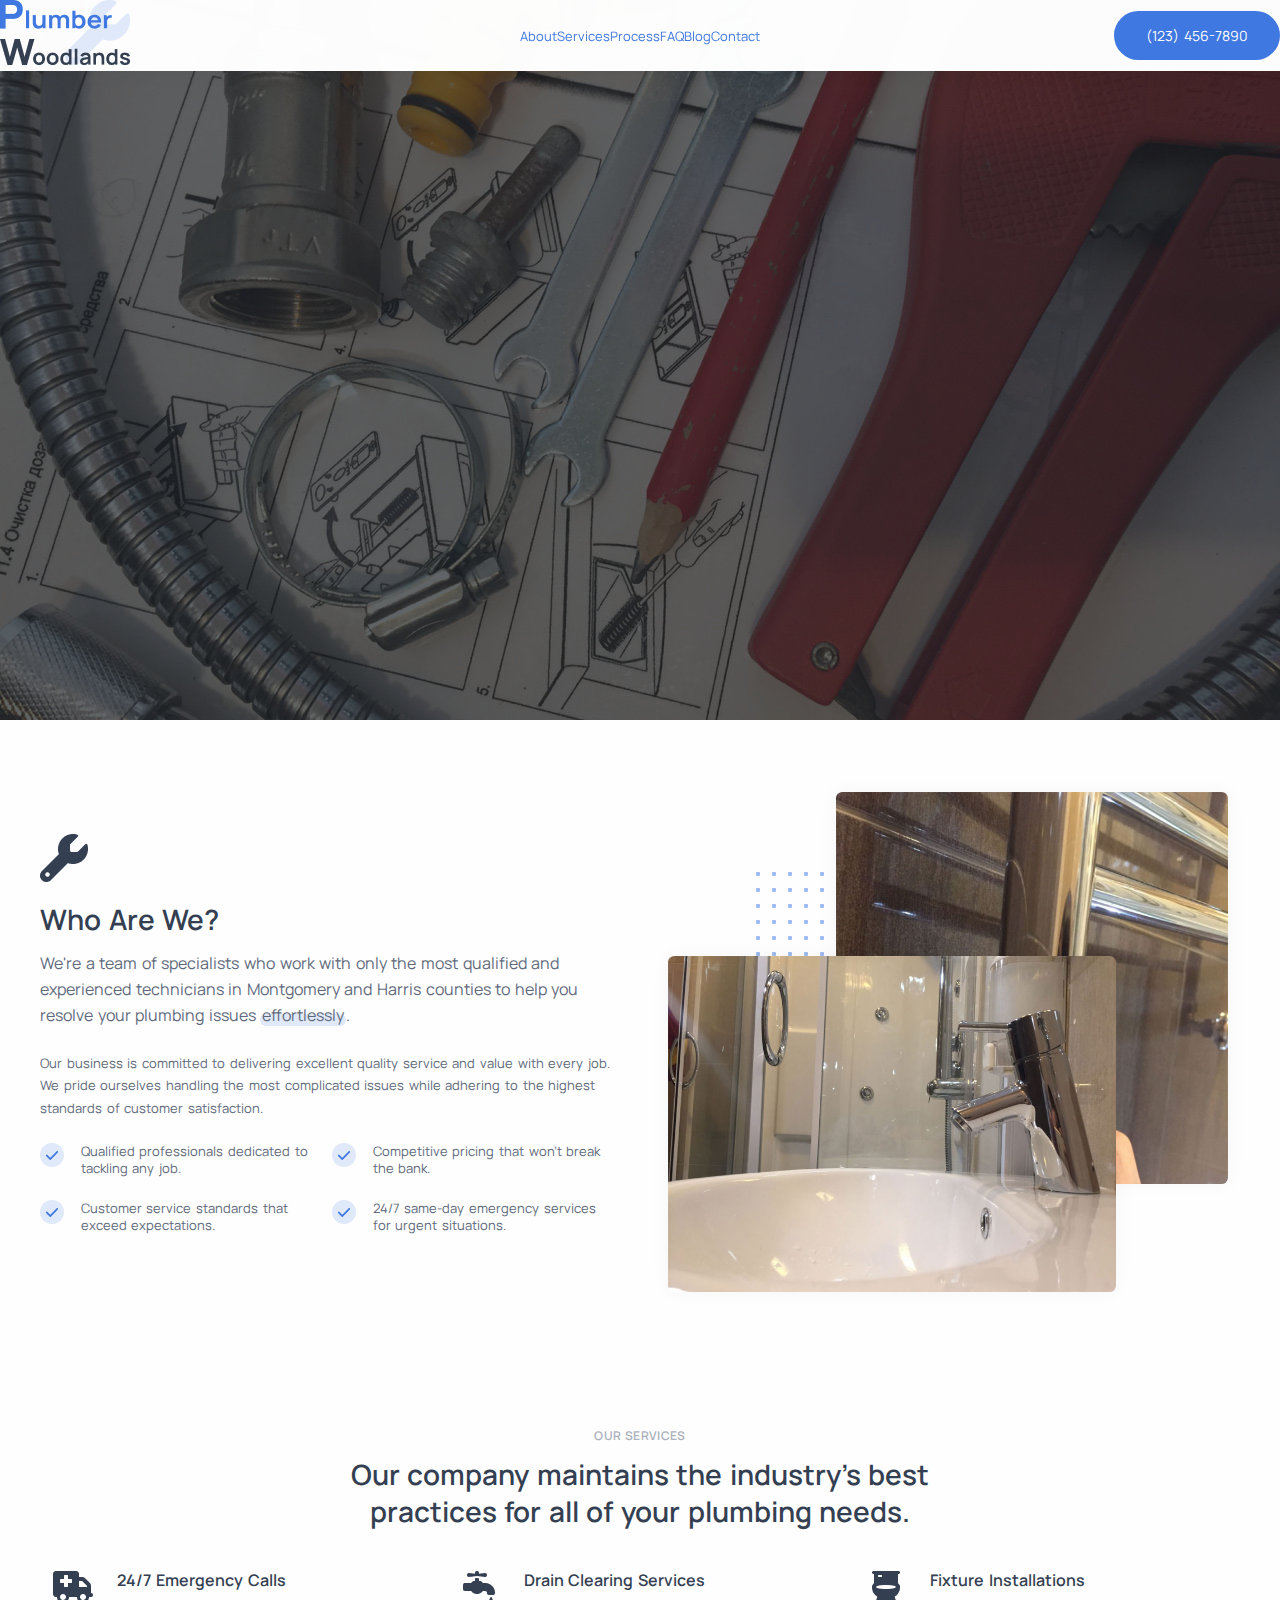
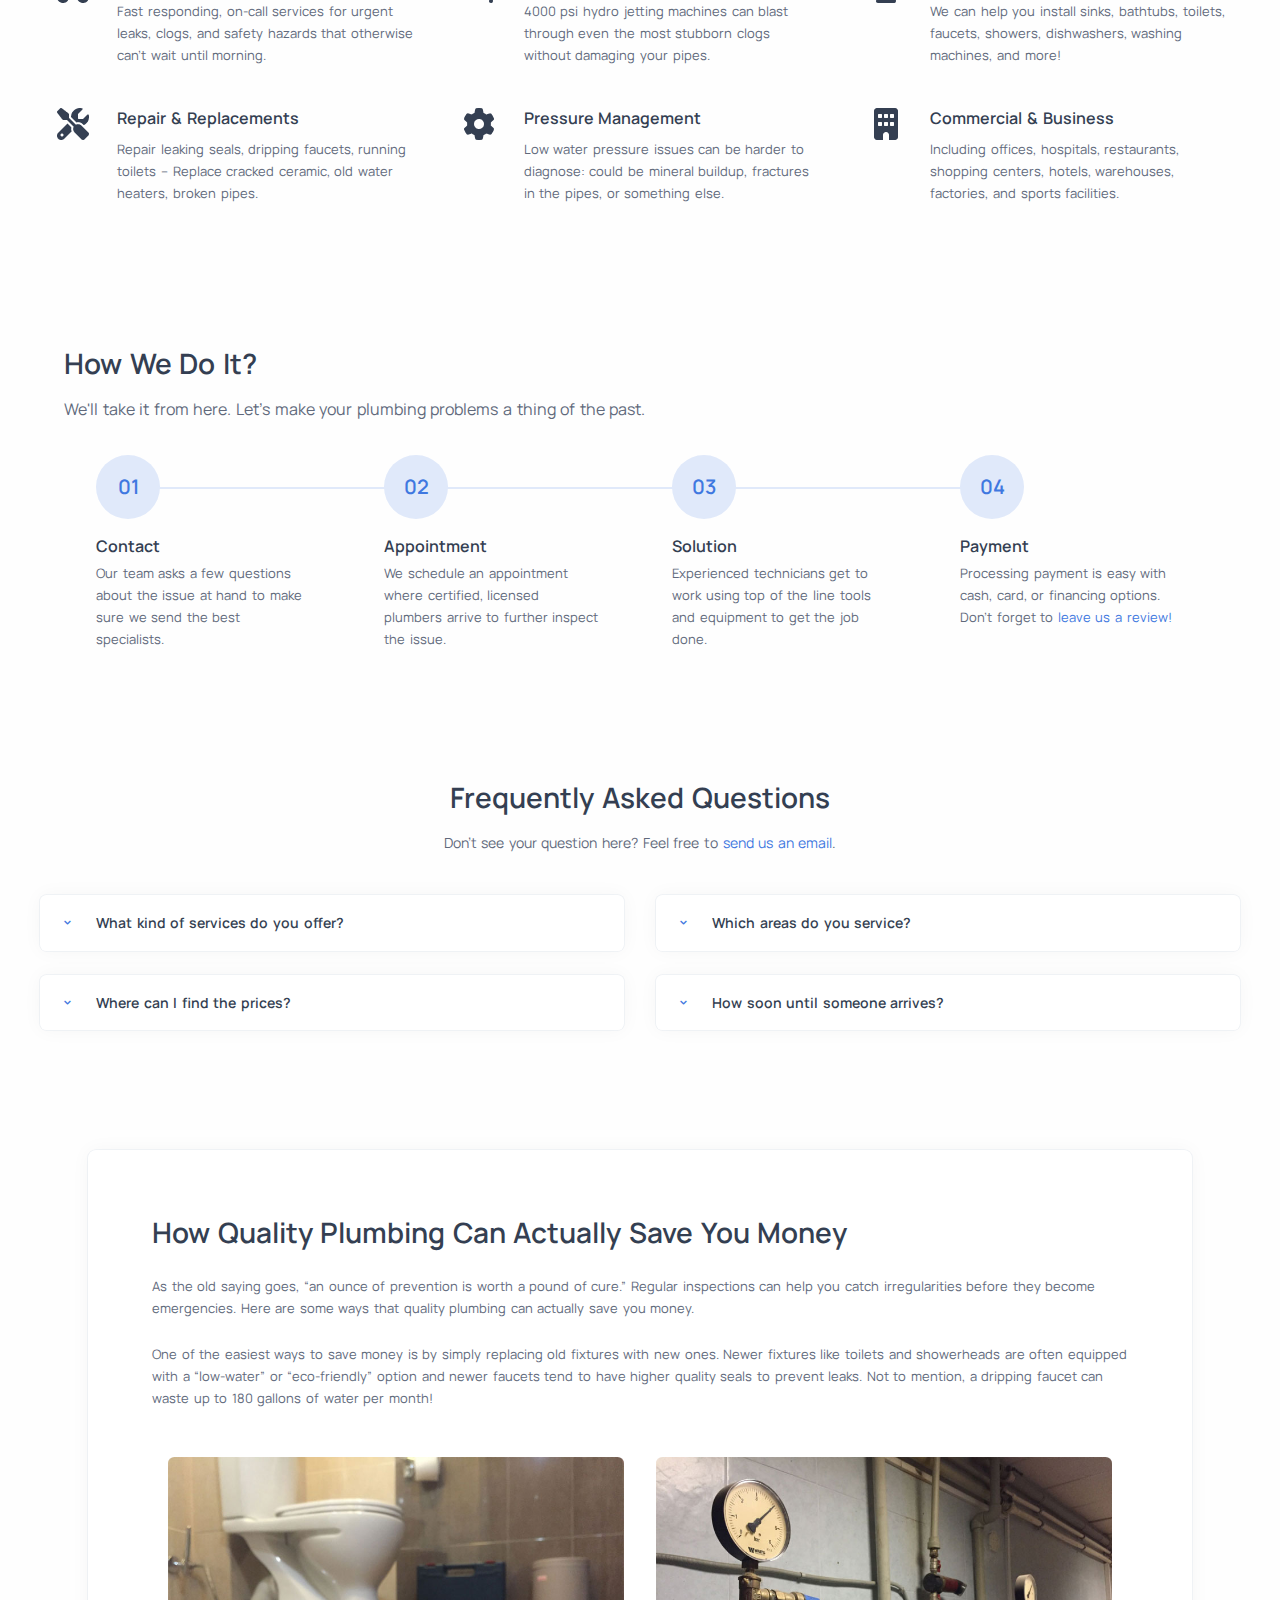
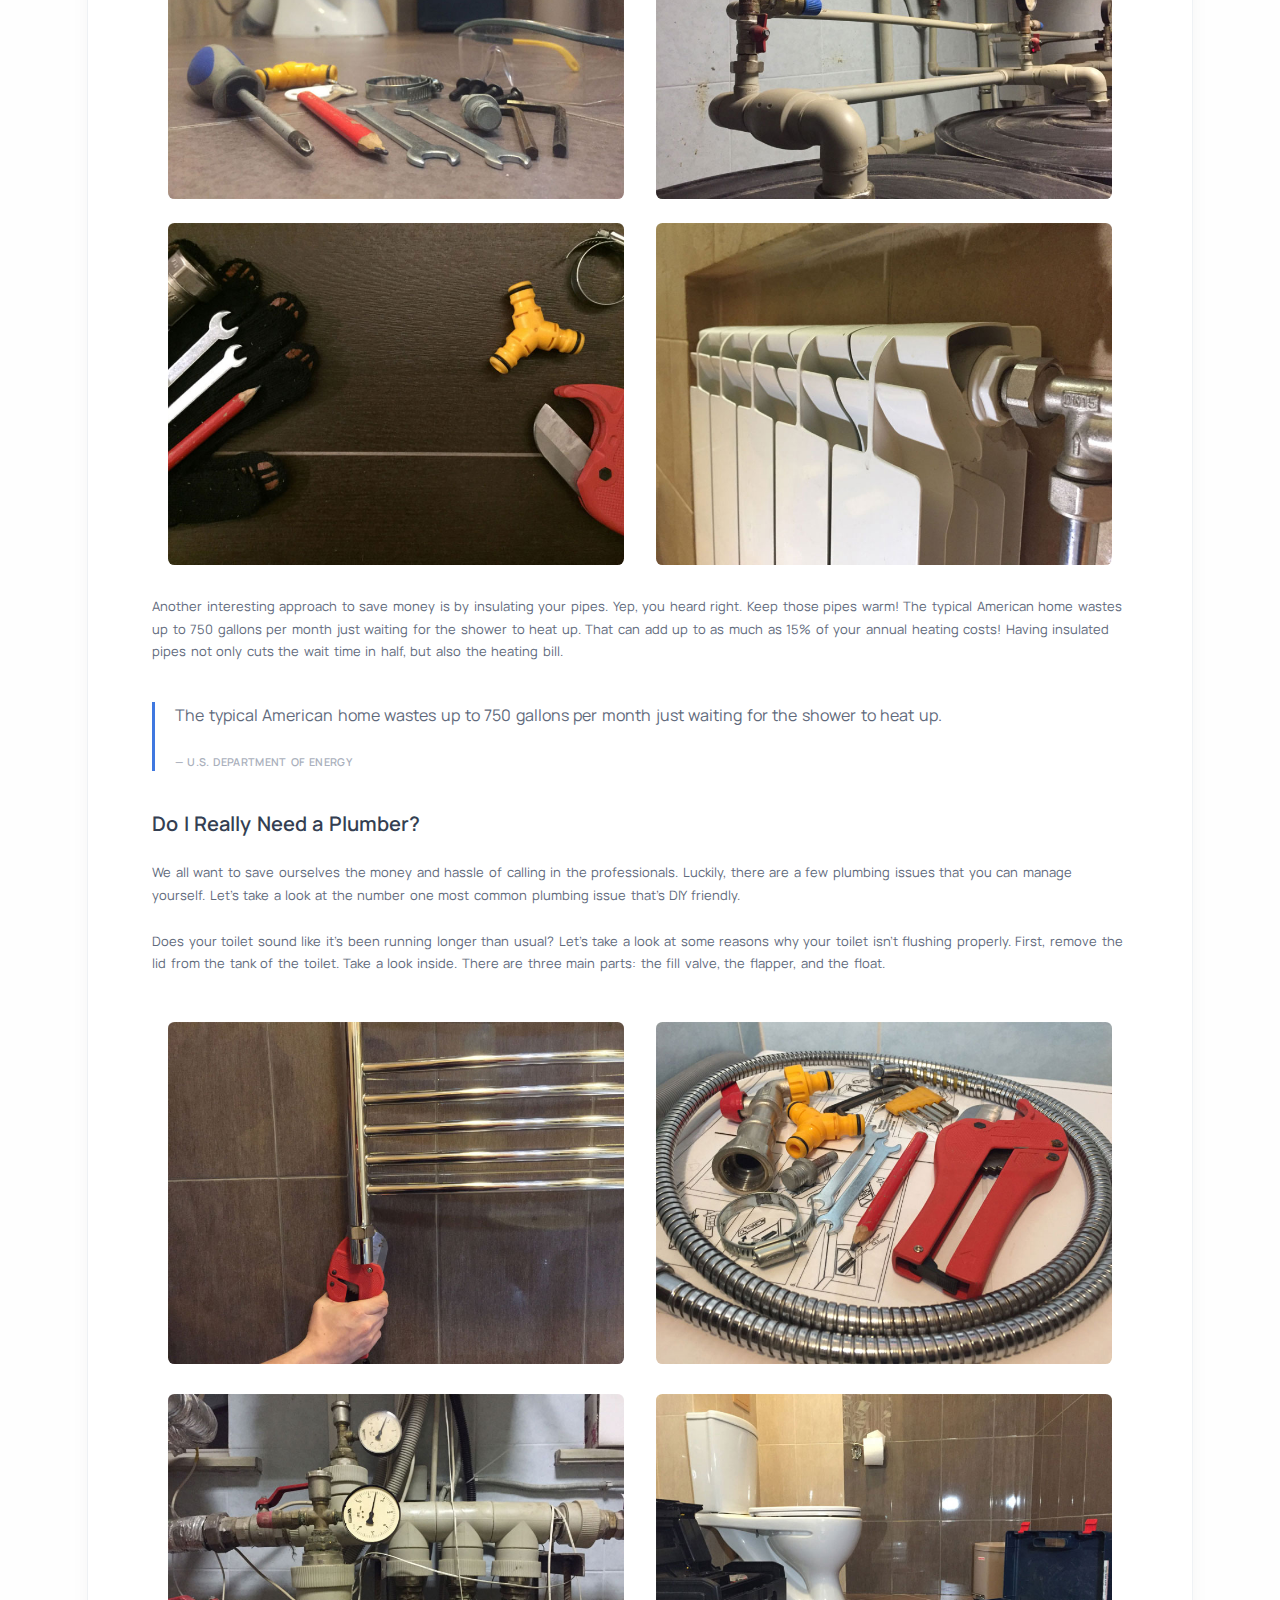
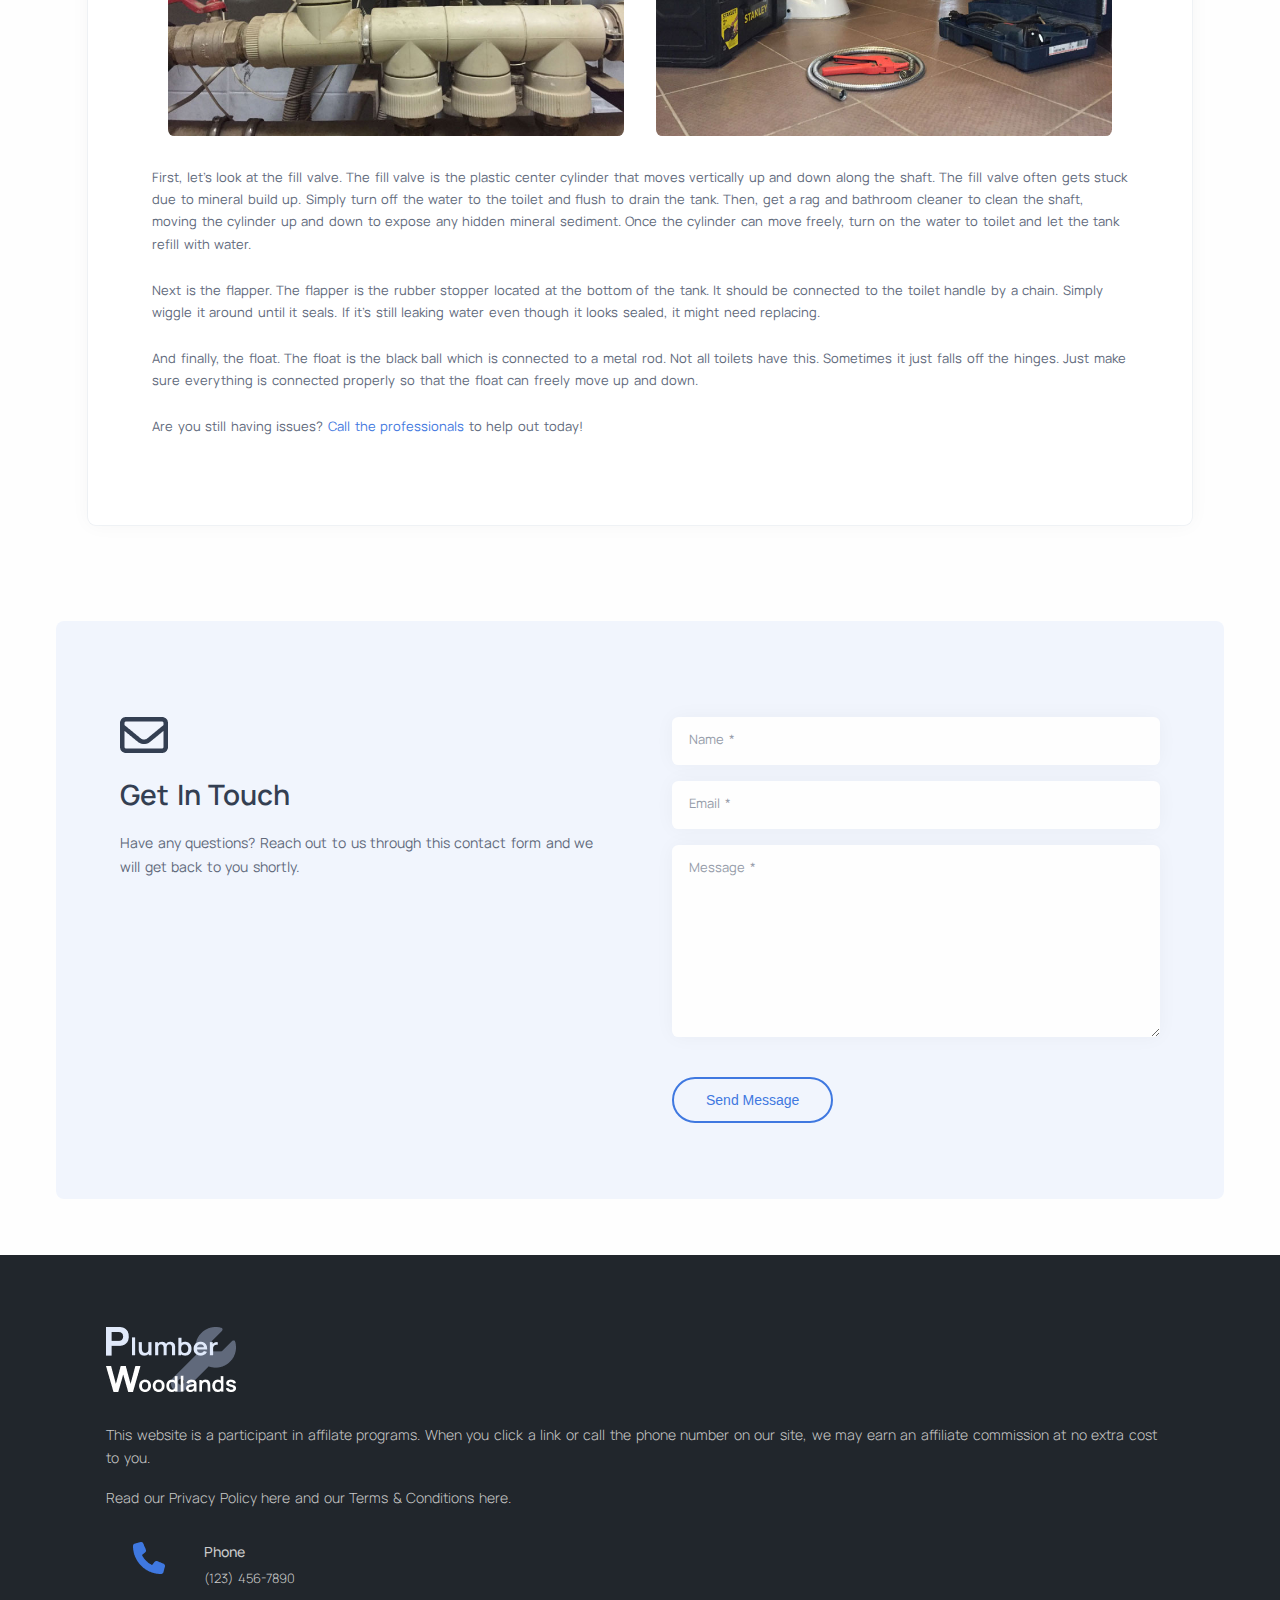
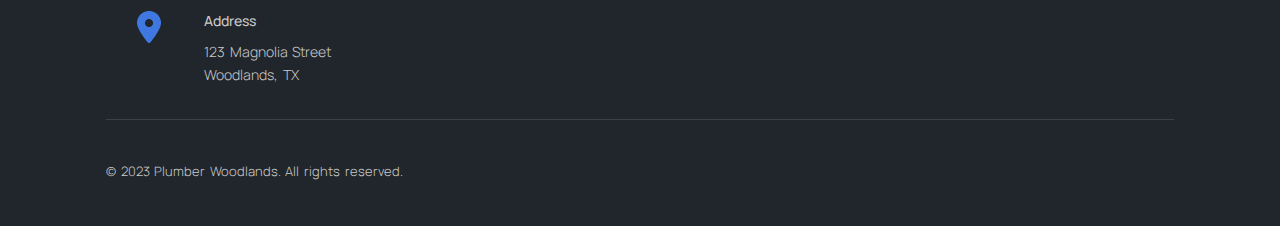
==== commit 2a93b6ea: "navbar functionally complete" ====
--- a/index.html
+++ b/index.html
@@ -24,23 +24,40 @@
     <header>
       <nav class="navbar">
         <div class="navbar__logo">
-          <a href="#home" class="navbar__logo-link">
+          <a href="#home">
             <img src="./assets/img/logos/woodlands-dark-130w.png" alt="">
           </a>
         </div>
-        <div class="navbar__nav">
-          <ul class="navbar__nav-list">
-            <li class="navbar__nav-item"><a href="#about">About</a></li>
-            <li class="navbar__nav-item"><a href="#services">Services</a></li>
-            <li class="navbar__nav-item"><a href="#process">Process</a></li>
-            <li class="navbar__nav-item"><a href="#faq">FAQ</a></li>
-            <li class="navbar__nav-item"><a href="#blog">Blog</a></li>
-            <li class="navbar__nav-item"><a href="#contact">Contact</a></li>
+        <div class="navbar__nav-container">
+          <div class="navbar__nav">
+            <div class="offcanvas-header">
+              <h3 class="offcanvas-title">Plumber<br>Woodlands</h3>
+              <button class="offcanvas-close">✕</button>
+            </div>
+            <ul class="navbar__nav-links">
+              <li class="navbar__nav-item"><a href="#about">About</a></li>
+              <li class="navbar__nav-item"><a href="#services">Services</a></li>
+              <li class="navbar__nav-item"><a href="#process">Process</a></li>
+              <li class="navbar__nav-item"><a href="#faq">FAQ</a></li>
+              <li class="navbar__nav-item"><a href="#blog">Blog</a></li>
+              <li class="navbar__nav-item"><a href="#contact">Contact</a></li>
+            </ul>
+            <div class="offcanvas-footer">
+              <a href="tel:1234567890">Give us a Call<br>(123) 456-7890</a>
+            </div>
+          </div>
+        </div>
+        <div class="navbar__hamburger-container">
+          <ul class="navbar__hamburger-links">
+            <li class="navbar__phone">
+              <a class="button" href="tel:1234567890">(123) 456-7890</a>
+            </li>
+            <li class="navbar__hamburger">
+              <img src="./assets/img/icons/hamburger-icon-24w.png" alt="">
+            </li>
           </ul>
         </div>
-        <div class="navbar__hamburger" id="menuToggle">
-          <img src="./assets/img/icons/hamburger-icon-24w.png" alt="">
-        </div>
+        <div class="offcanvas-backdrop"></div>
       </nav>
     </header>
 
@@ -455,11 +472,28 @@
   
 </body>
 <script>
-  const navbar = document.querySelector('.navbar');
+  const navbar = document.querySelector(".navbar");
   const menuToggle = document.querySelector(".navbar__hamburger");
+  const backDrop = document.querySelector(".offcanvas-backdrop");
+  const offCanvasClose = document.querySelector(".offcanvas-close");
+  const navItem = document.querySelectorAll(".navbar__nav-item");
 
   menuToggle.addEventListener("click", () => {
-    navbar.classList.toggle("open");
+    navbar.classList.toggle("offcanvas");
+  });
+
+  backDrop.addEventListener("click", () => {
+    navbar.classList.toggle("offcanvas");
+  });
+
+  offCanvasClose.addEventListener("click", () => {
+    navbar.classList.toggle("offcanvas");
+  });
+
+  Array.from(navItem).forEach(element => {
+    element.addEventListener("click", () => {
+      navbar.classList.toggle("offcanvas");
+    });
   });
 </script>
 
--- a/assets/css/style.css
+++ b/assets/css/style.css
@@ -328,7 +328,7 @@
   align-items: center;
   margin-left: auto;
   margin-right: auto;
-  background: rgba(255, 255, 255, 0.97);
+  background: rgba(255, 255, 255, 0.99);
   box-shadow: 0rem 0rem 1.25rem rgba(30, 34, 40, 0.06);
 }
 
@@ -336,7 +336,8 @@
   width: 100%;
 }
 
-.navbar__nav {
+.navbar__nav-container {
+  position: relative;
   display: flex;
   flex-direction: column;
   align-items: center;
@@ -344,51 +345,124 @@
   overflow-y: auto;
 }
 
-.navbar__nav-list {
+.navbar__nav {
+  position: fixed;
+  top: 0;
+  left: -15rem;
+  bottom: 0;
+  z-index: 1045;
+  display: flex;
+  flex-direction: column;
+  justify-content: center;
+  align-items: center;
+  width: 15rem;
+  max-width: 100%;
+  height: 100vh;
+  transform: translateX(0%);
+  background-color: var(--bs-gray-900);
+  transition: transform 300ms ease;
+}
+
+.navbar.offcanvas .navbar__nav {
+  background-color: var(--bs-gray-900);
+  transition: transform 300ms ease-in-out;
+  transform: translateX(100%);
+}
+
+.offcanvas-header {
+  display: flex;
+  justify-content: space-between;
+  align-items: center;
+  top: 0;
+  width: 100%;
+}
+
+.offcanvas-close {
+  display: flex;
+  justify-content: center;
+  align-items: center;
+  margin-bottom: auto;
+  margin-left: auto;
+  width: 2rem;
+  height: 2rem;
+  background: rgb(255, 255, 255, 0.08);
+  font-size: 0.85rem;
+  line-height: 2rem;
+  color: var(--bs-white);
+  border-radius: 100%;
+  transition: all 200ms ease-in-out;
+}
+
+.offcanvas-close:hover {
+  background: rgb(255, 255, 255, 0.15);
+  transition: all 200ms ease-in-out;
+}
+
+.offcanvas-title {
+  color: var(--bs-white);
+}
+
+.navbar__nav-links {
+  width: 100%;
+}
+
+.navbar__nav-item a {
+  color: var(--bs-blue);
+}
+
+.offcanvas-footer {
+  width: 100%;
+  margin-top: auto;
+}
+
+.offcanvas-footer a {
+  color: var(--bs-white);
+}
+
+.navbar__hamburger-container {
+  width: 100%;
+}
+
+.navbar__hamburger-links {
+  display: flex;
+  justify-content: right;
+  align-items: center;
+  width: 100%;
+}
+
+.navbar__phone a {
+  display: none;
+  background-color: var(--bs-blue);
+  color: var(--bs-white);
+}
+
+.navbar__hamburger {
+  position: relative;
+  display: block;
+}
+
+.offcanvas-backdrop {
   position: fixed;
   top: 0;
   left: 0;
-  bottom: 0;
-  z-index: 1045;
-  display: flex;
-  flex-direction: column;
-  justify-content: center;
-  align-items: center;
-  width: 15rem;
-  max-width: 100%;
-  background-color: var(--bs-gray-900);
-  transform: translateX(-100%);
-  transition: transform 300ms ease-in-out;
-}
-
-.navbar__nav-item a {
-  z-index: 2000;
-  color: var(--bs-white);
-}
-
-.navbar__hamburger {
-  position: relative;
-  display: block;
-}
-
-.navbar.open .navbar__nav-list {
-  background-color: var(--bs-gray-900);
-  transition: transform 300ms ease-in-out;
-  transform: translateX(0%);
-}
-
-@media screen and (min-width: 768px) {
-  .navbar__hamburger {
-    position: relative;
-    display: none;
-  }
-
-  .navbar__nav-list {
-    position: relative;
-    opacity: 1;
-    visibility: visible;
-  }
-}
+  width: 100vw;
+  height: 100vh;
+  background: rgb(30, 34, 40);
+  opacity: 0;
+  visibility: hidden;
+  transition: all 500ms ease;
+}
+
+.navbar.offcanvas .offcanvas-backdrop {
+  opacity: 0.7;
+  visibility: visible;
+  transition: opacity 500ms ease, visibility 0s ease 0s;
+}
+
+
+
+
+
 
 
 
@@ -1249,15 +1323,11 @@
 
 /*==================== MEDIA QUERIES ====================*/
 @media screen and (min-width: 768px) {
-  aside {
-    width: 20rem;
-  }
-
   .container {
     padding: 0;
   }
 
-  .navbar__phone {
+  .navbar__phone a {
     display: block;
   }
 
@@ -1350,8 +1420,38 @@
 }
 
 @media screen and (min-width: 1024px) {
-
-  .navbar__label {
+  .navbar__nav {
+    position: relative;
+    left: 0;
+    width: 100vw;
+    height: auto;
+    background-color: transparent;
+  }
+  
+  .navbar.offcanvas .navbar__nav {
+    background-color: transparent;
+    transform: translateX(0%);
+  }
+
+  .offcanvas-header {
+    display: none;
+  }
+
+  .offcanvas-footer {
+    display: none;
+  }
+
+  .navbar__nav-links {
+    display: flex;
+    justify-content: center;
+    align-items: center;
+  }
+
+  .navbar__hamburger {
+    display: none;
+  }
+
+  .offcanvas-backdrop {
     display: none;
   }
 
@@ -1362,13 +1462,11 @@
   .home__title {
     margin-right: auto;
     text-align: left;
-    /* font-size: var(--fs-large); */
   }
 
   .home__subheading {
     padding-right: 4rem;
     text-align: left;
-    /* font-size: var(--fs-h2); */
   }
 
   .home__button {
@@ -1380,14 +1478,6 @@
     padding: 1rem;
   }
 
-  /* .about__title {
-    font-size: var(--fs-h1);
-  }
-
-  .about__subheading {
-    font-size: var(--fs-h3);
-  } */
-
   .about__bullet-column {
     width: 50%;
   }
@@ -1406,27 +1496,18 @@
   }
 
   .services__subheading {
-    /* font-size: var(--fs-h1); */
     padding: 0 4rem;
   }
 
   .services__column {
     width: 33%;
   }
-
-  /* .services__text h4 {
-    font-size: var(--fs-h3);
-  } */
 
   .process__container {
     padding-left: 2.5rem;
     padding-right: 2.5rem;
   }
 
-  /* .process__title {
-    font-size: var(--fs-h1);
-  } */
-
   .process__horizontal-line {
     display: block;
   }
@@ -1436,14 +1517,6 @@
     padding: 0 2rem;
   }
 
-  /* .process__circle {
-    font-size: var(--fs-h2);
-  }
-
-  .faq__title {
-    font-size: var(--fs-h1);
-  } */
-
   .faq__column {
     width: 50%;
     padding: 0 1rem;
@@ -1453,14 +1526,6 @@
     margin: 0 4rem;
   }
 
-  /* .blog h2 {
-    font-size: var(--fs-h1);
-  }
-
-  .contact__title {
-    font-size: var(--fs-h1);
-  } */
-
   .contact__card {
     padding: 6rem 2rem 4rem 2rem;
   }
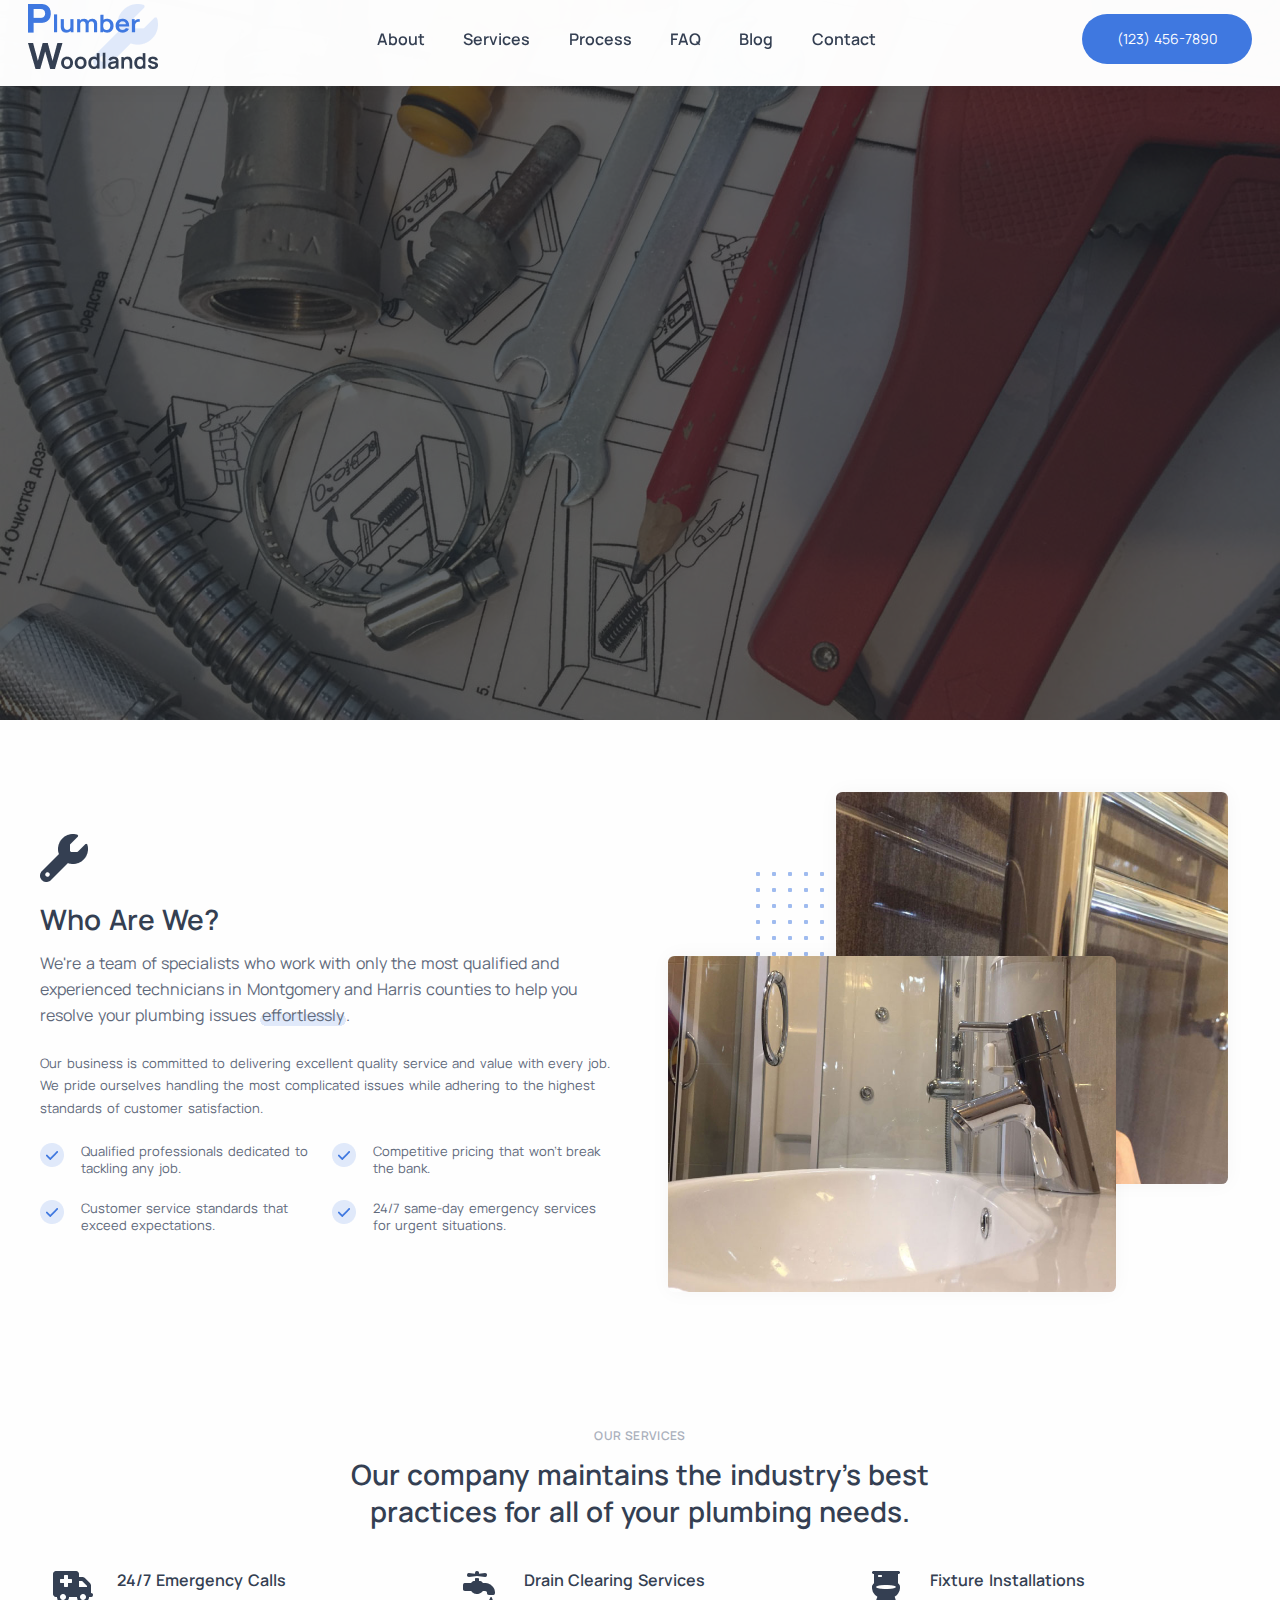
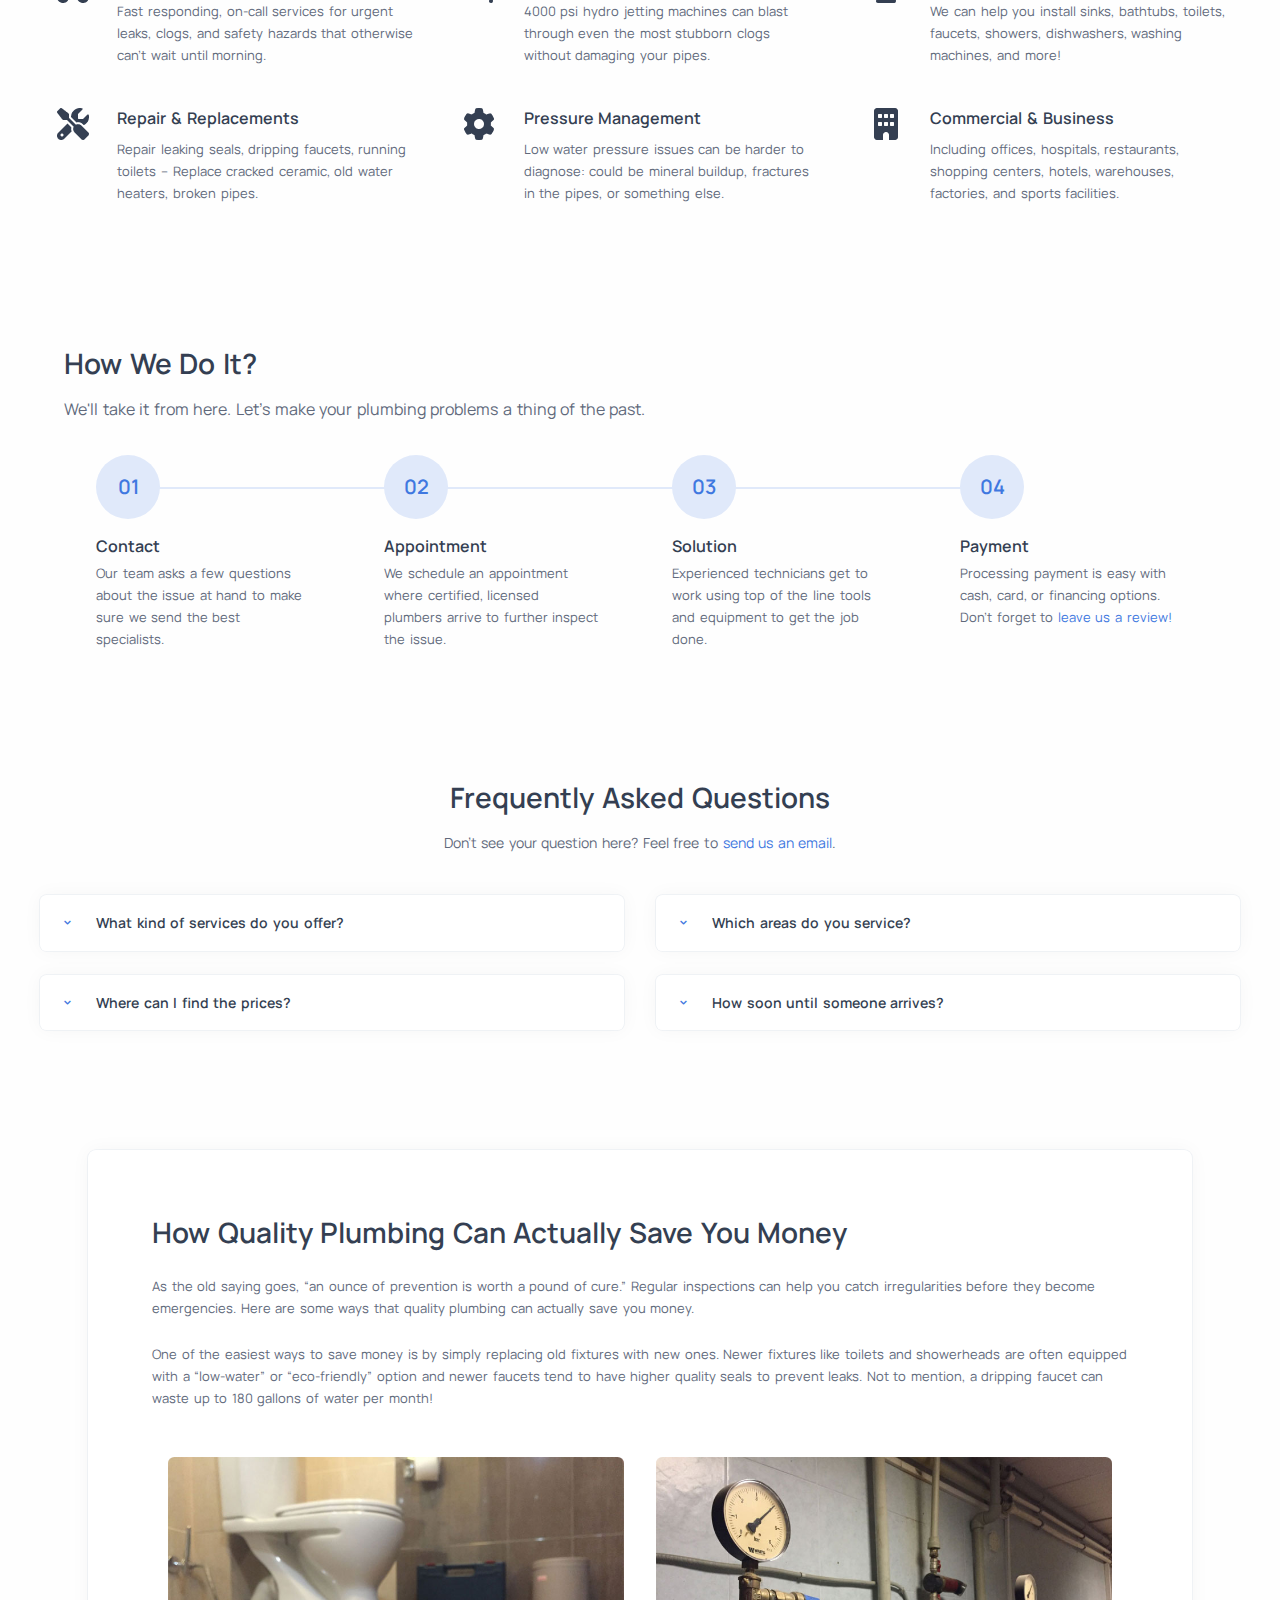
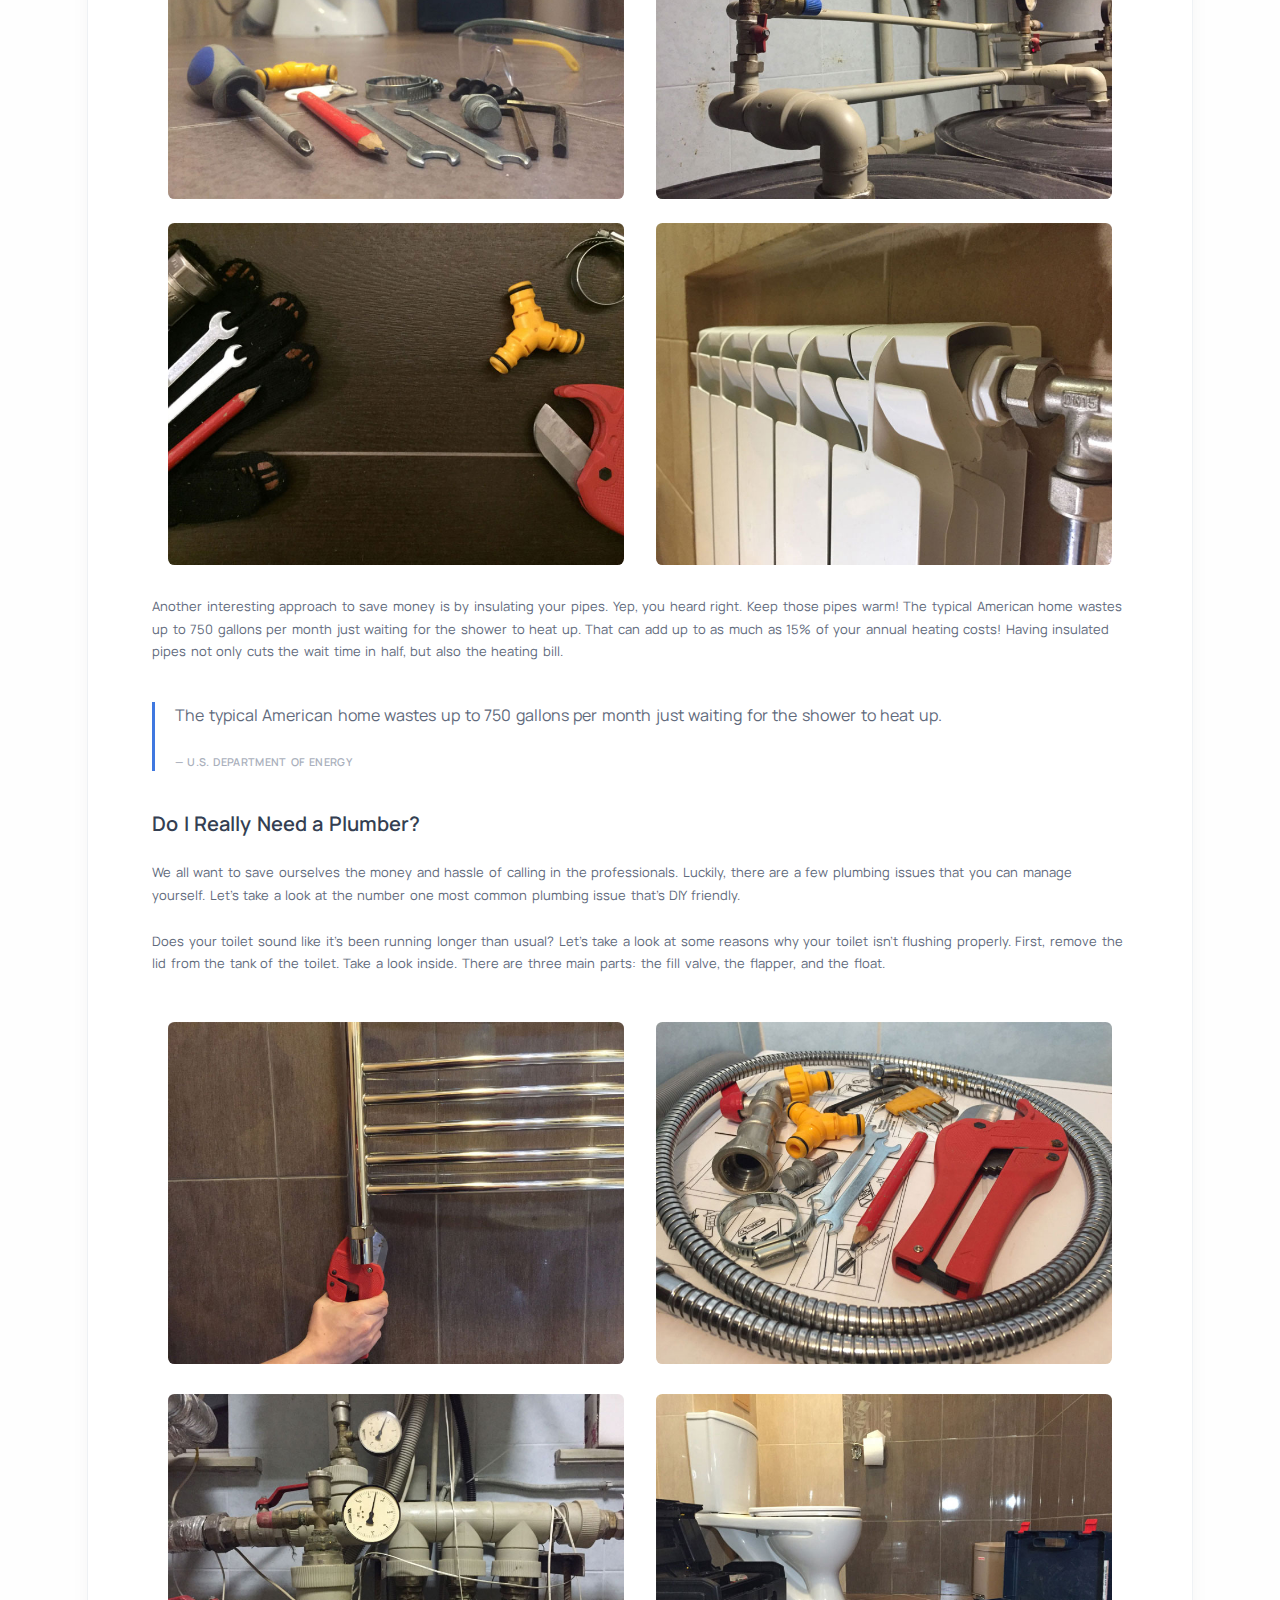
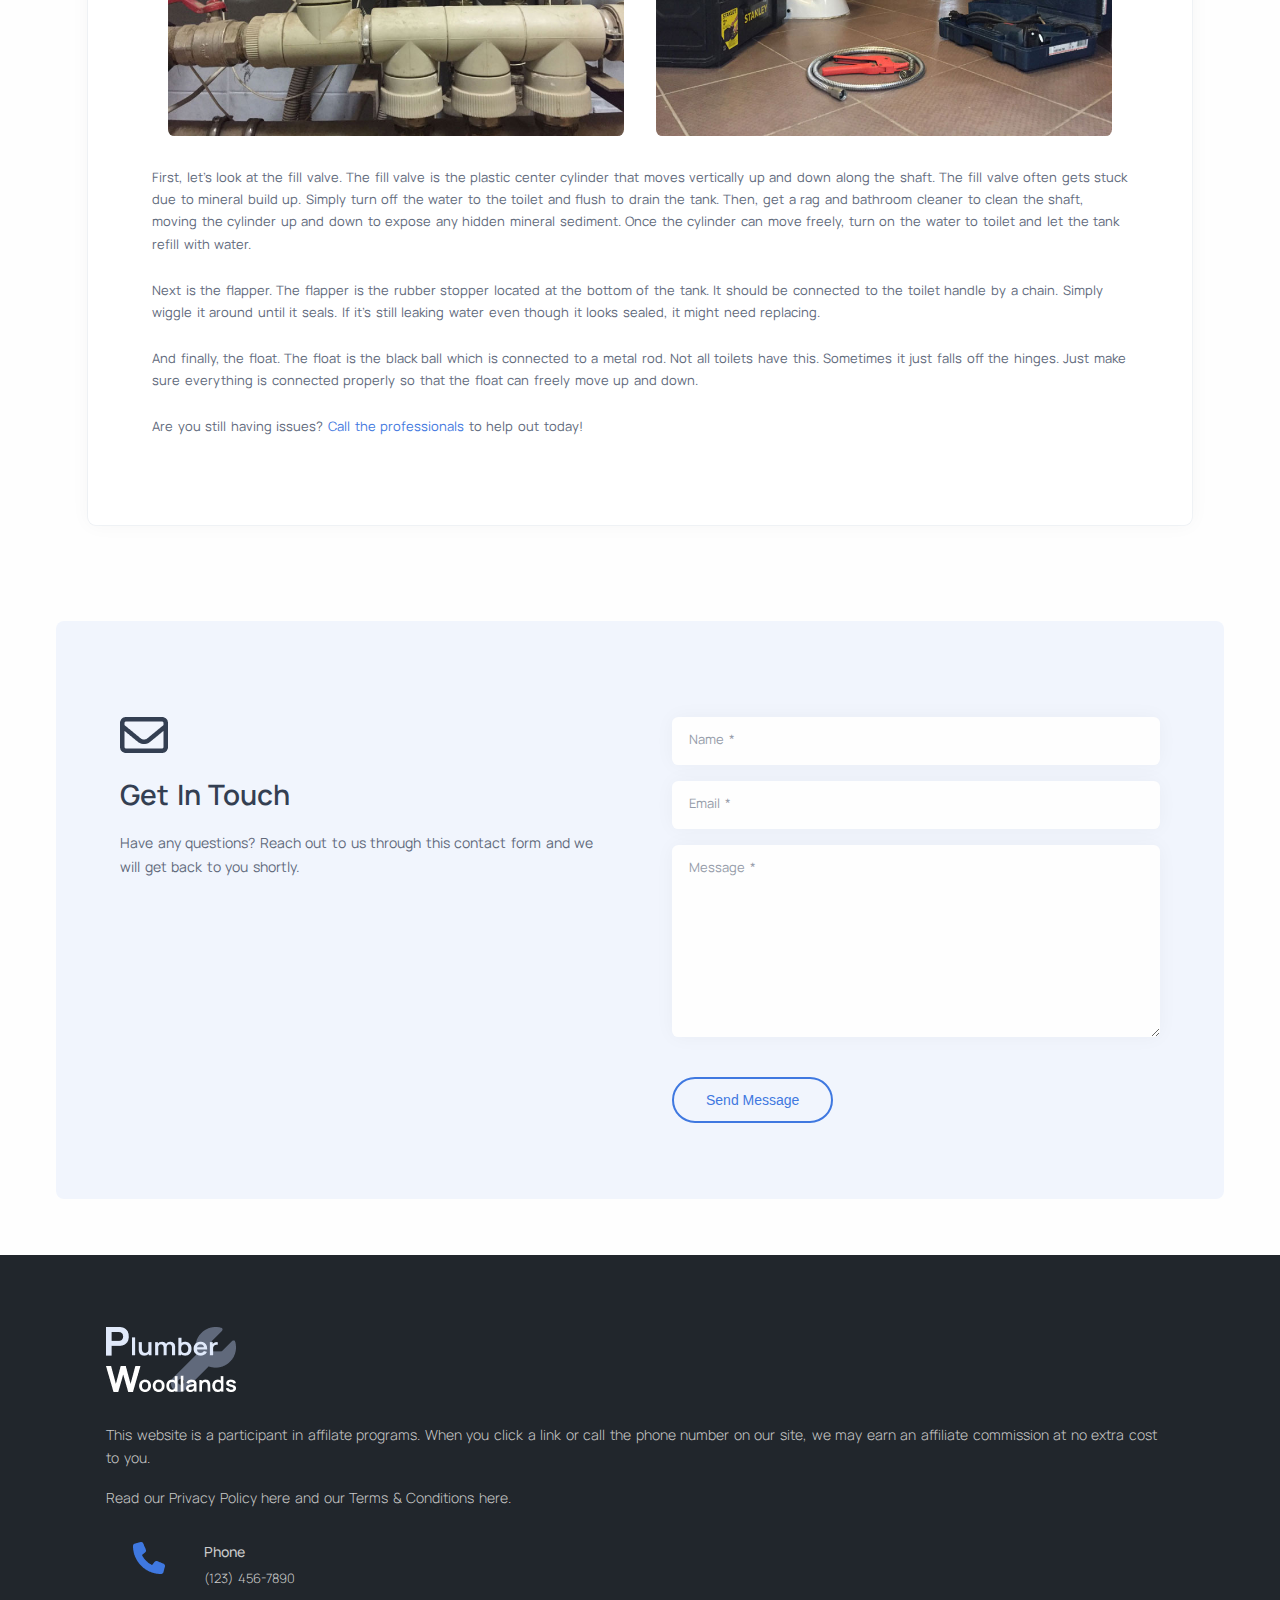
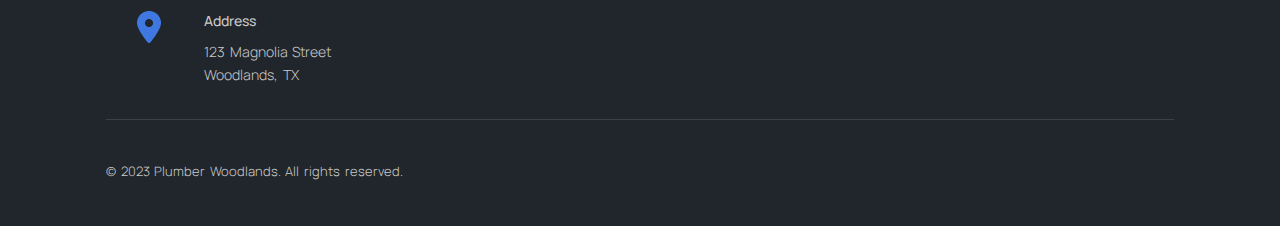
==== commit ab221271: "alright I think that's everything for the home page" ====
--- a/index.html
+++ b/index.html
@@ -60,7 +60,6 @@
         <div class="offcanvas-backdrop"></div>
       </nav>
     </header>
-
     <section id="home">
       <div class="home__background-img">
         <div class="home__overlay">
@@ -495,99 +494,4 @@
       navbar.classList.toggle("offcanvas");
     });
   });
-</script>
-
- <!-- <input class="navbar__checkbox" type="checkbox" id="offcanvas-toggle">
-  <label class="navbar__label" for="offcanvas-toggle" class="menu-icon">
-    <div class="navbar">
-      <button class="navbar__logo"><a href="#home"><img src="./assets/img/logos/woodlands-dark-130w.png" alt=""></a></button>
-      <button class="navbar__phone"><a class="button" href="#tel:1234567890">(123) 456-7890</a></button>
-      <img class="navbar__hamburger" src="./assets/img/icons/hamburger-icon-24w.png" alt="">
-    </div>
-  </label>
-  <aside class="navbar__offcanvas">
-    <div class="navbar__offcanvas-header">
-      <h3>Plumber<br/>Woodlands</h3>
-    </div>
-    <div class="navbar__offcanvas-body">
-      <ul class="navbar__offcanvas-nav">
-        <li class="navbar__offcanvas-item">
-          <a href="#about">About</a>
-        </li>
-        <li class="navbar__offcanvas-item">
-          <a href="#services">Services</a>
-        </li>
-        <li class="navbar__offcanvas-item">
-          <a href="#process">Process</a>
-        </li>
-        <li class="navbar__offcanvas-item">
-          <a href="#faq">FAQ</a>
-        </li>
-        <li class="navbar__offcanvas-item">
-          <a href="#blog">Blog</a>
-        </li>
-        <li class="navbar__offcanvas-item">
-          <a href="#contact">Contact</a>
-        </li>
-      </ul>
-    </div>
-    <div class="navbar__offbody-footer">
-      <a href="tel:1234567890">Give us a Call<br>(123) 456-7890</a>
-    </div>
-  </aside> -->
-
-
-    <!-- <header>
-      <nav class="navbar">
-        <div class="navbar__container">
-          <div class="navbar__logo">
-            <a class="navbar__logo-link" href="#home">
-              <img src="./assets/img/logos/woodlands-dark-130w.png" alt="">
-            </a>
-          </div>
-          <div class="navbar__nav-container">
-            <div class="navbar__offcanvas-header">
-              <h3 class="navbar__offcanvas-title">Plumber<br/>Woodlands</h3>
-              <button class="navbar__offcanvas-close">X</button>
-            </div>
-            <div class="navbar__offcanvas-body">
-              <ul class="navbar__nav-links">
-                <li class="navbar__nav-item">
-                  <a href="#about" class="navbar__nav-link">About</a>
-                </li>
-                <li class="navbar__nav-item">
-                  <a href="#service" class="navbar__nav-link">Services</a>
-                </li>
-                <li class="navbar__nav-item">
-                  <a href="#process" class="navbar__nav-link">Process</a>
-                </li>
-                <li class="navbar__nav-item">
-                  <a href="#faq" class="navbar__nav-link">FAQ</a>
-                </li>
-                <li class="navbar__nav-item">
-                  <a href="#blog" class="navbar__nav-link">Blog</a>
-                </li>
-                <li class="navbar__nav-item">
-                  <a href="#contact" class="navbar__nav-link">Contact</a>
-                </li>
-              </ul>
-              <div class="navbar__offcanvas-footer">
-                <div>
-                  <a href="tel:1234567890">Give us a Call<br/>(123) 456-7890</a>
-                </div>
-              </div>
-            </div>
-          </div>
-          <div class="navbar__end">
-            <ul class="navbar__nav">
-              <li class="navbar__nav-item">
-                <a href="tel:1234567890">(123) 456-7890</a>
-              </li>
-              <li class="navbar__nav-item">
-                <button class="hamburger"><span></span></button>
-              </li>
-            </ul>
-          </div>
-        </div>
-      </nav>
-    </header> -->+</script>--- a/assets/css/style.css
+++ b/assets/css/style.css
@@ -108,7 +108,6 @@
 
 header {
   position: relative;
-  background-color: var(--bs-soft-blue);
 }
 
 h1 {
@@ -328,12 +327,14 @@
   align-items: center;
   margin-left: auto;
   margin-right: auto;
-  background: rgba(255, 255, 255, 0.99);
+  padding: 0 1.1rem;
+  background-color: rgba(255, 255, 255, 0.99);
   box-shadow: 0rem 0rem 1.25rem rgba(30, 34, 40, 0.06);
 }
 
 .navbar__logo {
   width: 100%;
+  padding: 1.4rem 0;
 }
 
 .navbar__nav-container {
@@ -343,19 +344,20 @@
   align-items: center;
   overflow-x: hidden;
   overflow-y: auto;
+  width: 100vw;
 }
 
 .navbar__nav {
   position: fixed;
   top: 0;
-  left: -15rem;
+  left: -18rem;
   bottom: 0;
   z-index: 1045;
   display: flex;
   flex-direction: column;
   justify-content: center;
   align-items: center;
-  width: 15rem;
+  width: 18rem;
   max-width: 100%;
   height: 100vh;
   transform: translateX(0%);
@@ -375,19 +377,21 @@
   align-items: center;
   top: 0;
   width: 100%;
+  padding: 1.6rem;
 }
 
 .offcanvas-close {
   display: flex;
   justify-content: center;
   align-items: center;
+  margin-left: auto;
+  margin-top: auto;
   margin-bottom: auto;
-  margin-left: auto;
-  width: 2rem;
-  height: 2rem;
+  width: 2.2rem;
+  height: 2.2rem;
   background: rgb(255, 255, 255, 0.08);
   font-size: 0.85rem;
-  line-height: 2rem;
+  line-height: 2.2rem;
   color: var(--bs-white);
   border-radius: 100%;
   transition: all 200ms ease-in-out;
@@ -404,18 +408,25 @@
 
 .navbar__nav-links {
   width: 100%;
+  padding: 1.6rem;
+}
+
+.navbar__nav-item {
+  padding: 0.5rem 0;
 }
 
 .navbar__nav-item a {
-  color: var(--bs-blue);
+  color: var(--bs-white);
 }
 
 .offcanvas-footer {
   width: 100%;
   margin-top: auto;
+  padding: 1.6rem;
 }
 
 .offcanvas-footer a {
+  font-weight: var(--fw-600);
   color: var(--bs-white);
 }
 
@@ -459,269 +470,6 @@
   transition: opacity 500ms ease, visibility 0s ease 0s;
 }
 
-
-
-
-
-
-
-
-
-/* .navbar {
-  position: fixed !important;
-  top: 0;
-  left: 0;
-  z-index: 1008;
-  width: 100%;
-  background:  rgba(255, 255, 255, 0.97);
-  box-shadow: 0rem 0rem 1.25rem rgba(30, 34, 40, 0.06);;
-}
-
-.navbar__container {
-  position: relative;
-  display: flex;
-  flex-wrap: nowrap;
-  justify-content: space-between;
-  align-items: center !important;
-  width: 100%;
-  margin-left: auto;
-  margin-right: auto;
-}
-
-.navbar__logo {
-  width: 100% !important;
-  white-space: nowrap;
-}
-
-.navbar__logo-link img {
-  display: inline-block;
-  vertical-align: middle;
-}
-
-.navbar__nav-container {
-  align-items: center;
-}
-
-.navbar__offcanvas-header {
-  display: flex;
-  flex-direction: row;
-  align-items: center;
-  justify-content: space-between;
-  width: 100%;
-}
-
-.navbar__offcanvas-title {
-  color: var(--bs-white);
-}
-
-.navbar__offcanvas-close {
-  background: none;
-  color: var(--bs-white);
-  border: 0;
-  border-radius: 0;
-  cursor: pointer;
-  transition: all 0.2s ease-in-out;
-}
-
-.navbar__offcanvas-close::before {
-  display: flex;
-  justify-content: center;
-  align-items: center;
-  width: 1.8rem;
-  height: 1.8rem;
-  background: rgba(0, 0, 0, 0.08);
-  font-size: 1.05rem;
-  content: "\ed3b";
-  border-radius: 100%;
-}
-
-.navbar__offcanvas-body {
-  display: flex;
-  flex-direction: column;
-  flex-grow: 0;
-  width: 100%;
-  height: 100%;
-  overflow-y: unset;
-}
-
-.navbar__nav-links {
-  display: flex;
-  flex-direction: column;
-  list-style: none;
-}
-
-.navbar__offcanvas-footer {
-  display: flex;
-  flex-shrink: 0;
-  width: 100%;
-  margin-top: auto;
-} */
-
-/* .navbar__checkbox {
-  display: none;
-}
-
-.navbar__label {
-  position: fixed;
-  width: 100%;
-  z-index: var(--z-fixed);
-}
-.navbar__label::before {
-  position: absolute;
-  content: '';
-  top: 0;
-  left: 0;
-  transform-origin: 50% 50%;
-  transform: scale(1.3);
-  opacity: 1;
-  transition: all 300ms linear;
-}
-
-.navbar__checkbox:checked + .navbar__label::before {
-  width: 100vw;
-  height: 100vh;
-  background-color: rgba(0, 0, 0, 0.9);
-  transform: scale(1);
-  opacity: 1;
-  transition: all 300ms linear;
-}
-
-.navbar__checkbox:checked + .navbar__label ~ aside {
-  transform: translateX(0%);
-}
-
-.navbar {
-  display: flex;
-  align-items: center;
-  justify-content: space-between;
-  width: 100%;
-  padding: 1.5rem 2rem 1.5rem 2rem;
-  background: rgba(255, 255, 255, 0.97);
-  box-shadow: 0rem 0rem 1.25rem rgba(30, 34, 40, 0.06);
-}
-
-.navbar__phone {
-  display: none;
-}
-
-.navbar__phone a {
-  margin-left: 20rem;
-  background-color: var(--bs-blue);
-  color: var(--bs-white);
-  font-family: var(--body-font);
-}
-
-
-aside {
-  position: fixed;
-  width: 15rem;
-  max-width: 100%;
-  height: 100%;
-  z-index: var(--z-modal);
-  display: flex;
-  flex-direction: column;
-  justify-content: space-between;
-  padding: 2rem;
-  background-color: var(--bs-gray-900);
-  color: var(--bs-white);
-  transition: all 300ms;
-  transform: translateX(-100%);
-}
-
-.navbar__offcanvas-header {
-  display: flex; 
-  flex-direction: row;
-  align-items: center;
-  justify-content: space-between;
-  width: 100%;
-  padding-top: 0.5rem;
-  padding-bottom: 1.5rem;
-}
-
-.navbar__offcanvas-header h3 {
-  color: var(--bs-white);
-  font-size: 1.75rem;
-  line-height: 1.3;
-}
-
-.navbar__offcanvas-body {
-  overflow-y: unset;
-  display: flex;
-  flex-grow: 0;
-  flex-direction: column;
-  width: 100%;
-  height: 100%;
-  padding: 1.5rem;
-}
-
-.navbar__offcanvas-nav {
-  display: flex;
-  flex-direction: column;
-  margin: 0;
-  padding: 0;
-}
-
-.navbar__offcanvas-item {
-  margin: 0.5rem 0;
-}
-
-.navbar__offcanvas-item a {
-  color: var(--bs-white);
-  font-weight: var(--fw-400);
-}
-
-.navbar__offbody-footer {
-  display: flex;
-  flex-shrink: 0;
-  margin-top: auto;
-  margin-bottom: 2rem;
-}
-
-.navbar__offbody-footer a {
-  color: var(--bs-white);
-  font-size: var(--fs-h2);
-  font-weight: var(--fw-600);
-}
-
-
-.navbar__desktop-wrapper {
-  display: none;
-  position: fixed;
-  z-index: var(--z-modal);
-  width: 100vw;
-  background: rgba(255, 255, 255, 0.97);
-}
-
-.navbar__desktop {
-  display: flex;
-  justify-content: space-between;
-  align-items: center;
-  padding: 2rem 4rem;
-  box-shadow: 0rem 0rem 1.25rem rgba(30, 34, 40, 0.06);
-}
-
-.navbar__desktop-nav {
-  display: flex;
-  justify-content: space-between;
-  align-items: center;
-  width: 50%;
-}
-
-.navbar__desktop-nav-item a {
-  font-size: var(--fs-h4);
-  font-weight: var(--fw-600);
-  color: var(--bs-navy);
-}
-
-.navbar__desktop-nav-item a:hover {
-  color: var(--bs-blue);
-}
-
-.navbar__desktop-phone a {
-  background-color: var(--bs-blue);
-  color: var(--bs-white);
-} */
-
 /*==================== HOME ====================*/
 .home__background-img {
   height: 560px !important;
@@ -735,7 +483,7 @@
   width: 100%;
   height: 100%;
   background-color: rgba(30, 34, 40, 0.7);
-  padding-top: 7rem;
+  padding-top: 2rem;
 }
 
 .home__container {
@@ -1137,7 +885,6 @@
 }
 
 /*==================== CONTACT ====================*/
-
 .contact__card {
   background-color: var(--bs-soft-blue);
   border-radius: 0.5rem;
@@ -1324,11 +1071,24 @@
 /*==================== MEDIA QUERIES ====================*/
 @media screen and (min-width: 768px) {
   .container {
+    max-width: 720px;
     padding: 0;
+  }
+
+  .navbar {
+    padding: 0rem 3rem;
+  }
+
+  .navbar__phone {
+    width: 220px;
   }
 
   .navbar__phone a {
     display: block;
+  }
+
+  .navbar__hamburger {
+    margin-left: 1.25rem;
   }
 
   .home__background-img {
@@ -1420,6 +1180,19 @@
 }
 
 @media screen and (min-width: 1024px) {
+  .section {
+    scroll-margin-top: 7rem;
+  }
+  
+  .container {
+    max-width: 960px;
+  }
+
+  .navbar__logo {
+    width: 200px;
+    padding: 0rem;
+  }
+
   .navbar__nav {
     position: relative;
     left: 0;
@@ -1447,6 +1220,28 @@
     align-items: center;
   }
 
+  .navbar__nav-item {
+    padding: 0 1.2rem;
+  }
+
+  .navbar__nav-item a {
+    font-size: var(--fs-h2);
+    font-weight: var(--fw-600);
+    color: var(--bs-navy);
+  }
+
+  .navbar__nav-item a:hover {
+    color: var(--bs-blue);
+  }
+
+  .navbar__hamburger-container {
+    width: auto;
+  }
+
+  .navbar__phone {
+    width: 170px;
+  }
+
   .navbar__hamburger {
     display: none;
   }
@@ -1545,6 +1340,57 @@
 }
 
 @media screen and (min-width: 1260px) {
+  header {
+    position: fixed;
+    display: flex;
+    justify-content: center;
+    align-items: center;
+    z-index: 1045;
+    width: 100%;
+    height: auto;
+    padding: 2.7rem;
+    background-color: rgba(255, 255, 255, 0.99);
+    box-shadow: 0rem 0rem 1.25rem rgba(30, 34, 40, 0.06);
+  }
+
+  .navbar {
+    position: fixed;
+    top: 0;
+    left: auto;
+    z-index: 1020;
+    width: 100%;
+    max-width: 1260px;
+    display: flex;
+    flex-wrap: nowrap;
+    justify-content: space-between;
+    align-items: center;
+    margin-left: auto;
+    margin-right: auto;
+    padding: 0 1.1rem;
+    background-color: transparent;
+    box-shadow: none;
+  }
+
+  .navbar__logo {
+    width: 450px;
+  }
+
+  .navbar__hamburger-container {
+    width: 500px;
+  }
+  
+  .container {
+    max-width: 1260px;
+  }
+
+  .home__subheading {
+    padding-right: 18rem;
+  }
+
+  .home__button a {
+    font-size: var(--fs-h2);
+  }
+
   .about__img-container {
     margin-top: 1rem;
   }
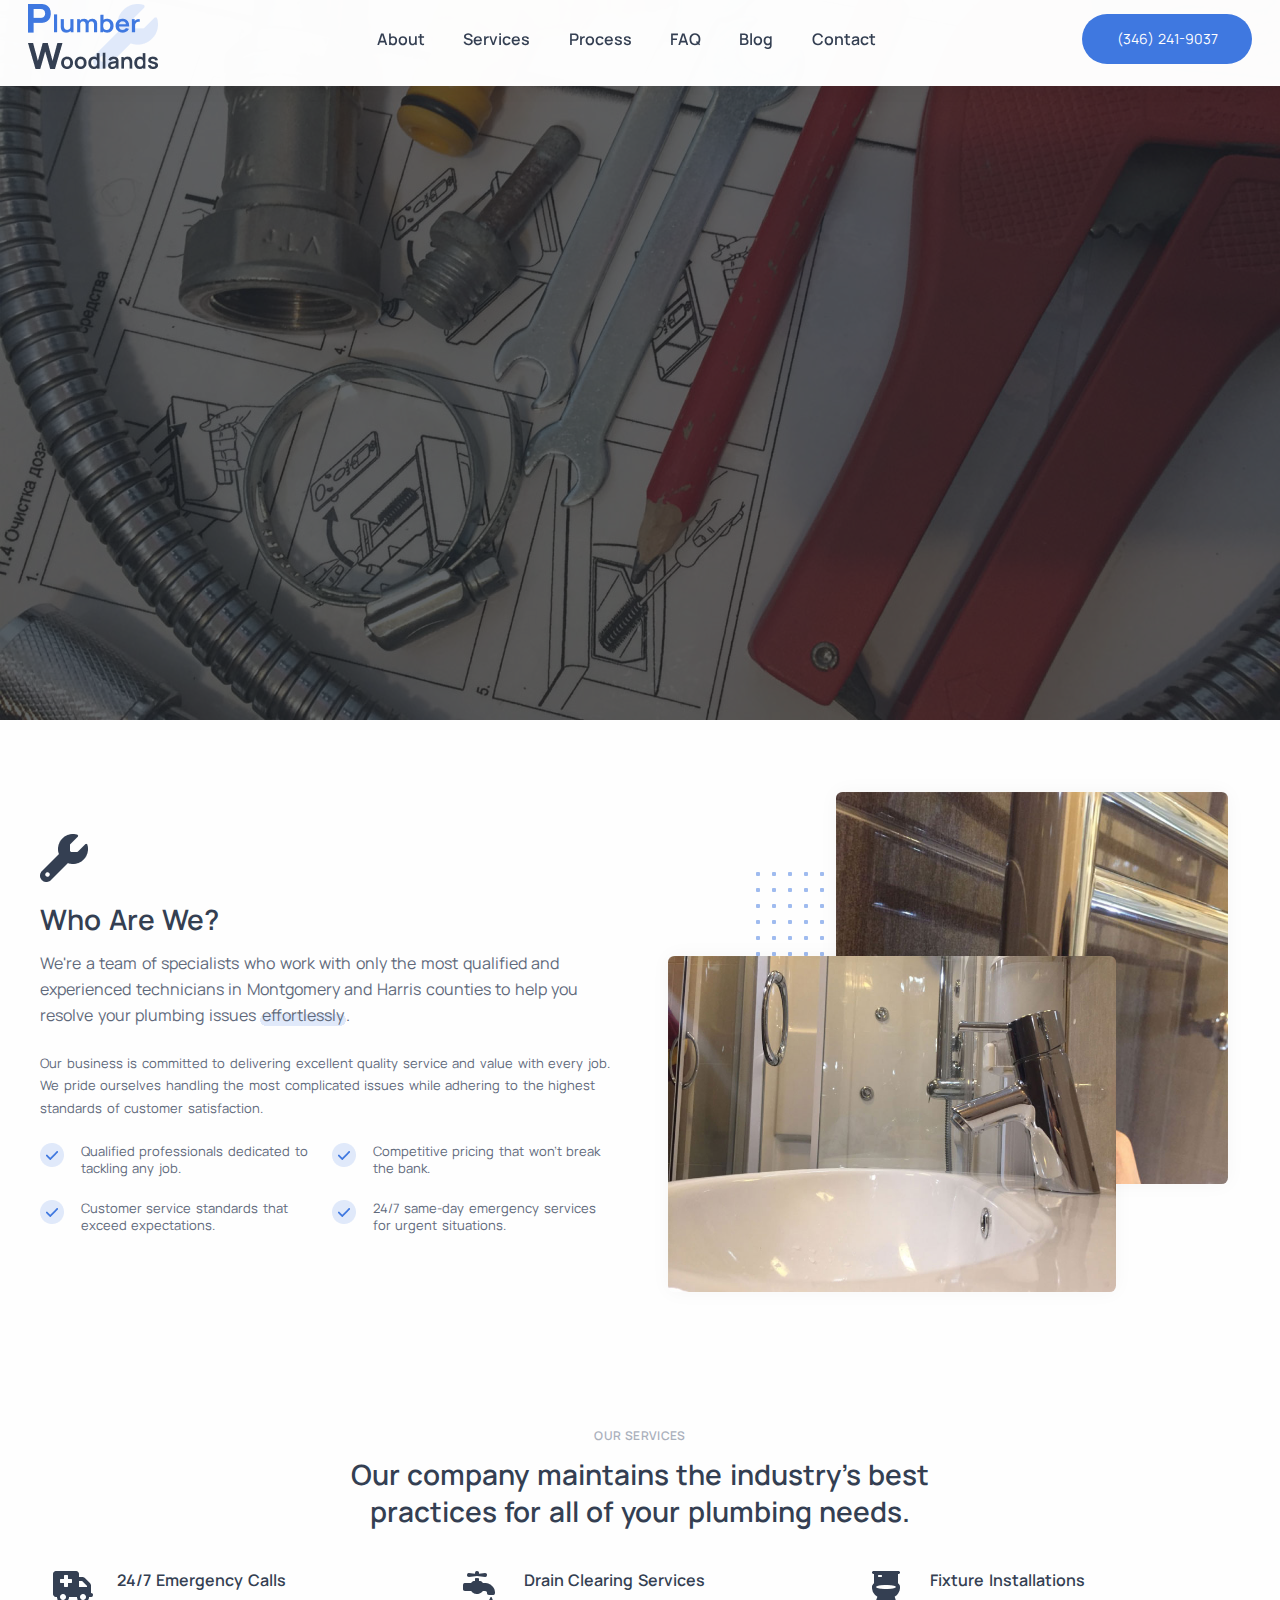
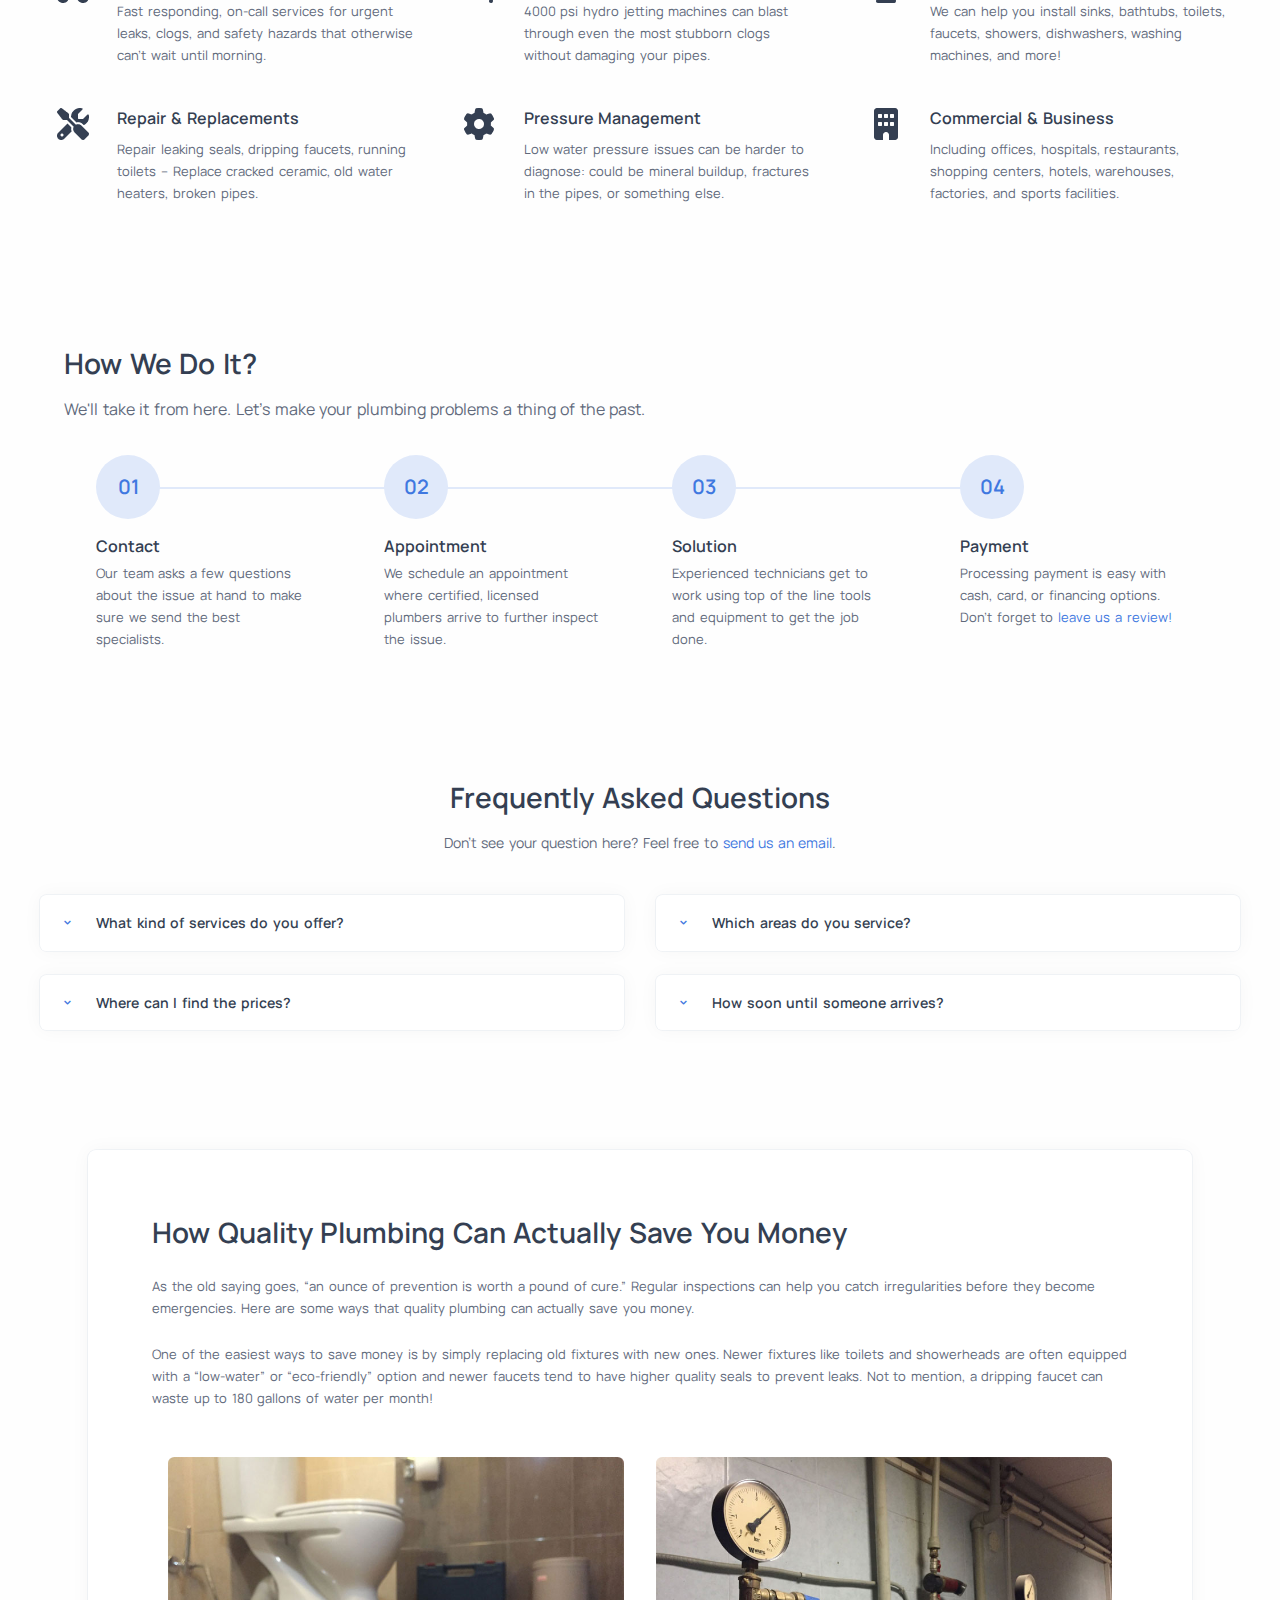
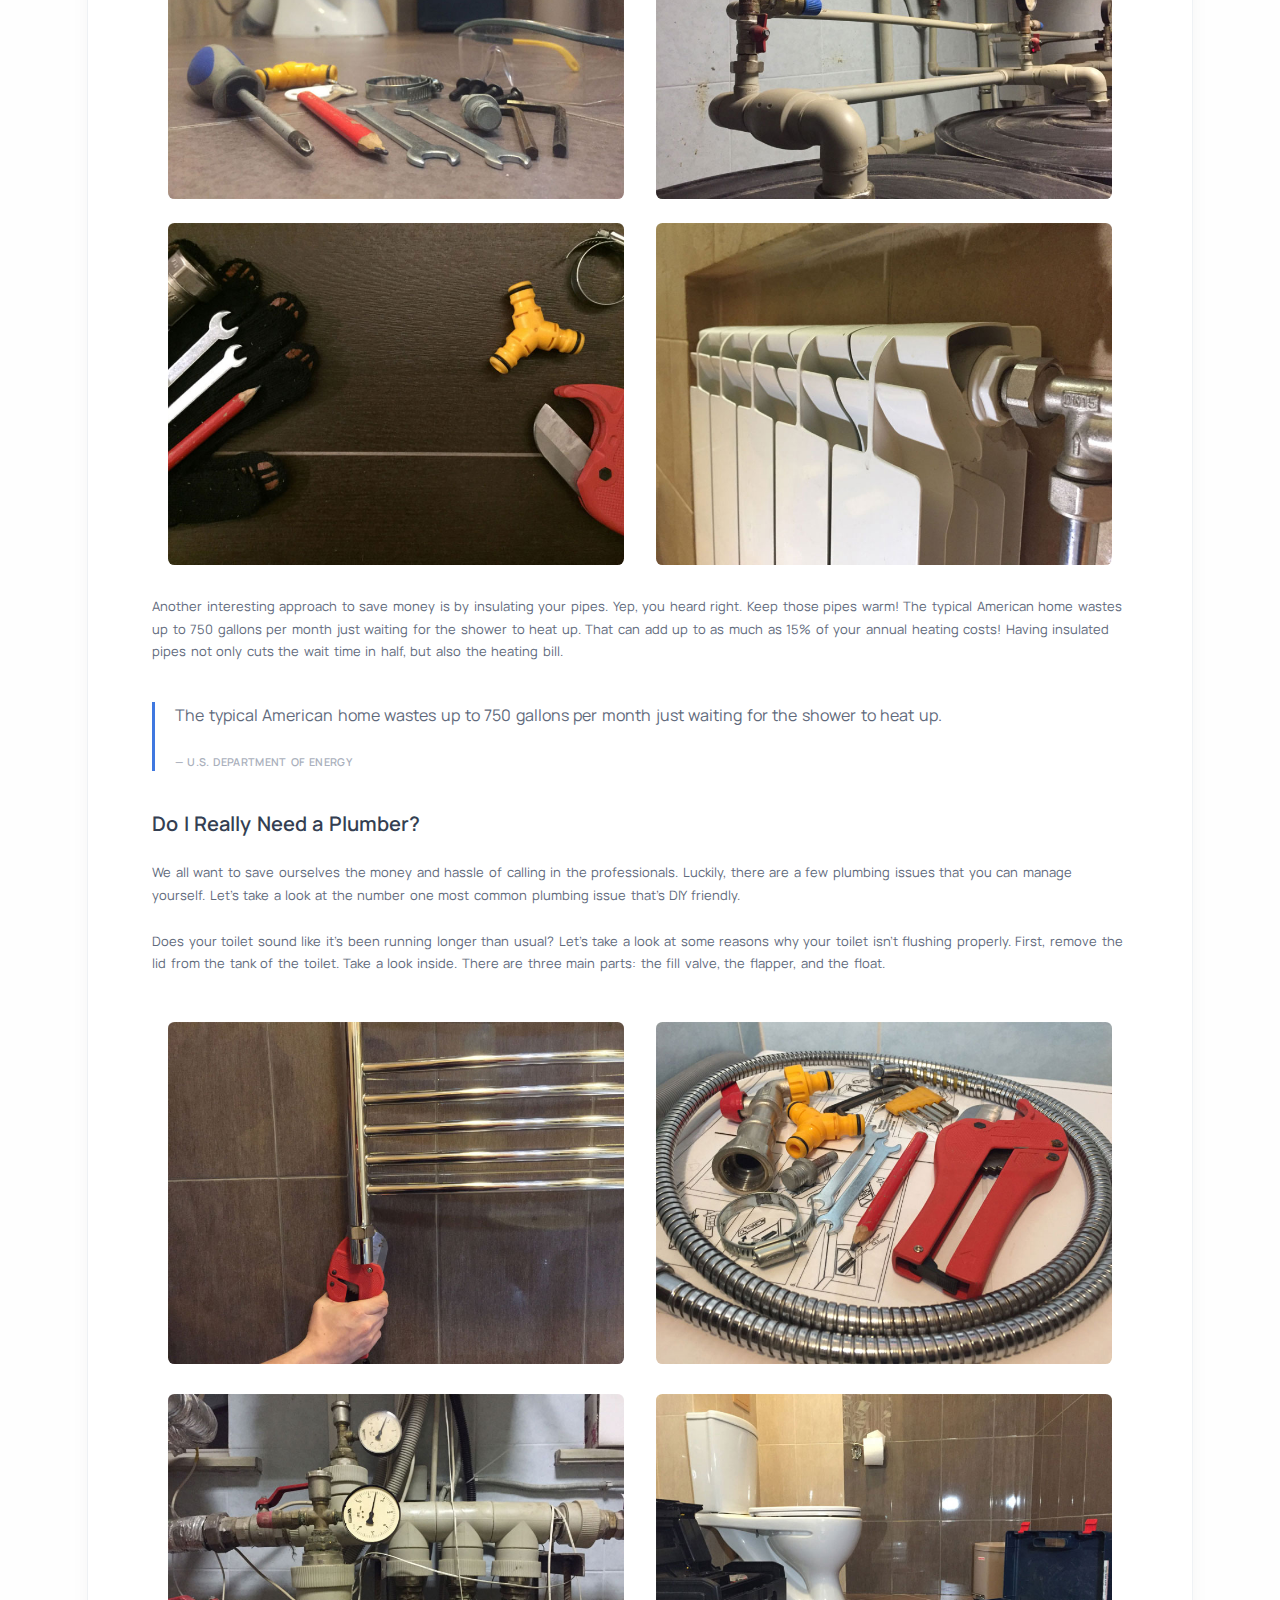
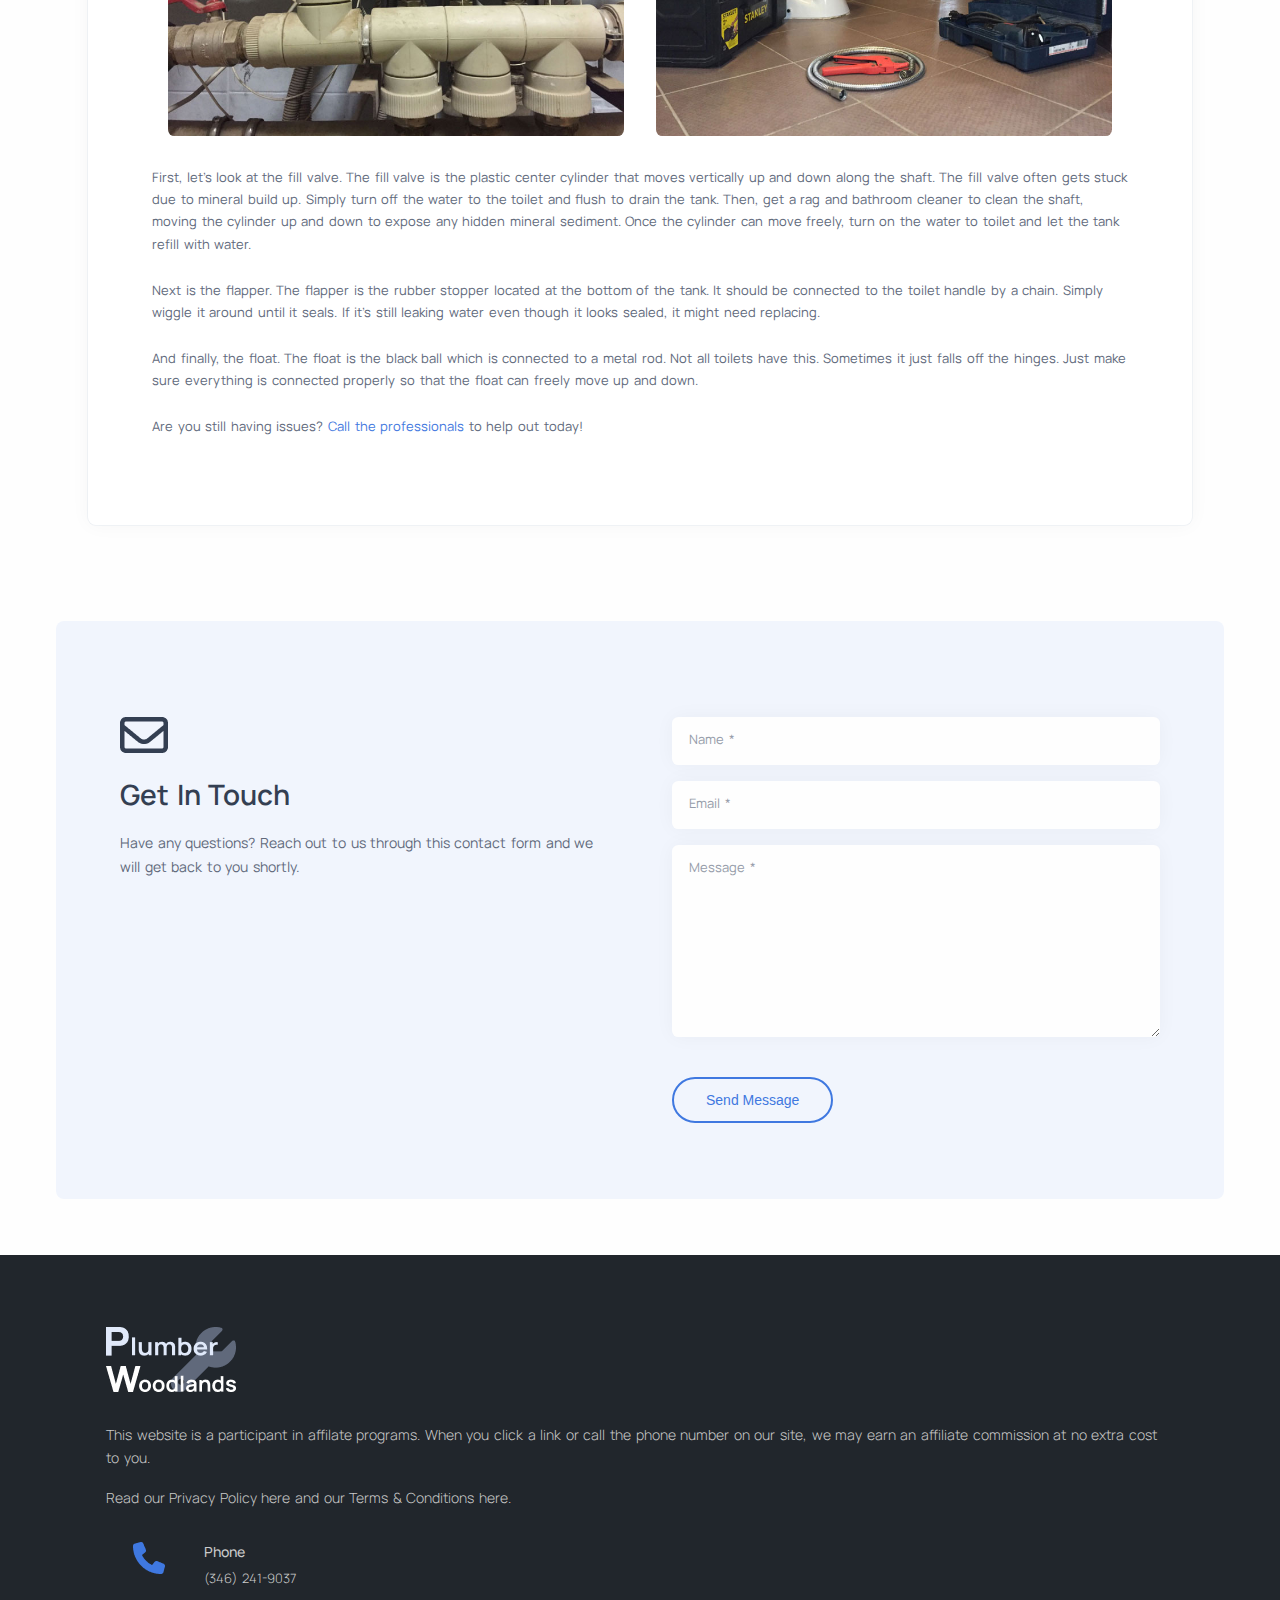
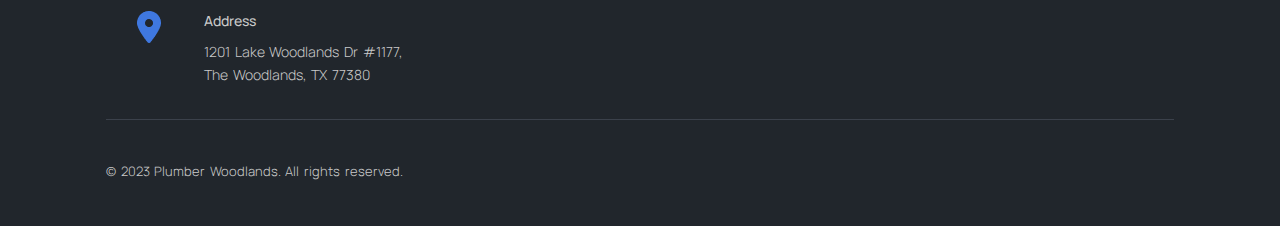
==== commit 15045cef: "404 complete" ====
--- a/index.html
+++ b/index.html
@@ -4,7 +4,7 @@
 <head>
   <meta charset="utf-8">
   <meta name="viewport" content="width=device-width, initial-scale=1.0">
-  <meta name="description" content="Need a plumber? (123) 456-7890 – Let us connect you with the best local plumbers who service all areas in and around Jamestown.">
+  <meta name="description" content="Need a plumber? (346) 241-9037 – Let us connect you with the best local plumbers who service all areas in and around The Woodlands.">
   <meta name="author" content="elemis">
   <title>Plumber Woodlands – Fast, Reliable, & Affordable Services</title>
   <link rel="icon" type="image/x-icon" href="./assets/img/favicon.ico">
@@ -43,14 +43,14 @@
               <li class="navbar__nav-item"><a href="#contact">Contact</a></li>
             </ul>
             <div class="offcanvas-footer">
-              <a href="tel:1234567890">Give us a Call<br>(123) 456-7890</a>
+              <a href="tel:3462419037">Give us a Call<br>(346) 241-9037</a>
             </div>
           </div>
         </div>
         <div class="navbar__hamburger-container">
           <ul class="navbar__hamburger-links">
             <li class="navbar__phone">
-              <a class="button" href="tel:1234567890">(123) 456-7890</a>
+              <a class="button" href="tel:3462419037">(346) 241-9037</a>
             </li>
             <li class="navbar__hamburger">
               <img src="./assets/img/icons/hamburger-icon-24w.png" alt="">
@@ -67,7 +67,7 @@
             <h1 class="home__title slide-down">Plumber Woodlands</h1>
             <p class="home__subheading slide-left">We connect you with qualified local plumbers in The Woodlands and surrounding areas.</p>
             <div class="home__button slide-up">
-              <a class="button" href="tel:1234567890">Give us a Call</a>
+              <a class="button" href="tel:3462419037">Give us a Call</a>
               <a class="button" href="#contact">Send an Email</a>
             </div>
           </div>
@@ -281,7 +281,7 @@
                     We service all of The Woodlands and the surrounding areas including Conroe, Splendora, New Caney, Porter, Spring, Tomball, Magnolia, and Montgomery.
                   </p>
                   <p>
-                    We also service most areas of North Houston. <a href="tel:1234567890">Give us a call</a> to see if we service your area!
+                    We also service most areas of North Houston. <a href="tel:3462419037">Give us a call</a> to see if we service your area!
                   </p> 
                 </div>
               </div>
@@ -293,7 +293,7 @@
                 <input class="faq__accordion-checkbox" type="checkbox" id="accordion-3" />
                 <label class="faq__accordion-label" for="accordion-3"><span>Where can I find the prices?</span></label>
                 <div class="faq__accordion-text">
-                  <p>Each project is individual, so our prices can vary. We accept payment in the form of cash, card, and financing options. To quote a more specific estimate, <a href="tel:1234567890">give us a call today!</a></p>
+                  <p>Each project is individual, so our prices can vary. We accept payment in the form of cash, card, and financing options. To quote a more specific estimate, <a href="tel:3462419037">give us a call today!</a></p>
                 </div>
               </div>
             </div>
@@ -304,7 +304,7 @@
                 <input class="faq__accordion-checkbox" type="checkbox" id="accordion-4" />
                 <label class="faq__accordion-label" for="accordion-4"><span>How soon until someone arrives?</span></label>
                 <div class="faq__accordion-text">
-                  <p>We offer 24/7 same-day emergency assistance. Typically, it can take our plumbers between one to two hours for the plumbers to arrive. <a href="tel:1234567890">Let's book your appointment today!</a></p>
+                  <p>We offer 24/7 same-day emergency assistance. Typically, it can take our plumbers between one to two hours for the plumbers to arrive. <a href="tel:3462419037">Let's book your appointment today!</a></p>
                 </div>
               </div>
             </div>
@@ -397,7 +397,7 @@
           <p>First, let's look at the fill valve. The fill valve is the plastic center cylinder that moves vertically up and down along the shaft. The fill valve often gets stuck due to mineral build up. Simply turn off the water to the toilet and flush to drain the tank. Then, get a rag and bathroom cleaner to clean the shaft, moving the cylinder up and down to expose any hidden mineral sediment. Once the cylinder can move freely, turn on the water to toilet and let the tank refill with water.</p>
           <p>Next is the flapper. The flapper is the rubber stopper located at the bottom of the tank. It should be connected to the toilet handle by a chain. Simply wiggle it around until it seals. If it's still leaking water even though it looks sealed, it might need replacing.</p>
           <p>And finally, the float. The float is the black ball which is connected to a metal rod. Not all toilets have this. Sometimes it just falls off the hinges. Just make sure everything is connected properly so that the float can freely move up and down.</p>
-          <p>Are you still having issues? <a href="tel:1234567890">Call the professionals</a> to help out today!</p>
+          <p>Are you still having issues? <a href="tel:3462419037">Call the professionals</a> to help out today!</p>
         </div>
       </div>
     </section>
@@ -449,7 +449,7 @@
         </div>
         <div class="footer__flex-child footer__contact-information">
           <h4>Phone</h4>
-          <p><a href="tel:1234567890">(123) 456-7890</a></p>
+          <p><a href="tel:3462419037">(346) 241-9037</a></p>
         </div>
       </div>
       <div class="footer__flex">
@@ -458,7 +458,7 @@
         </div>
         <div class="footer__flex-child footer__contact-information">
           <h4>Address</h4>
-          <address>123 Magnolia Street <br> Woodlands, TX</address>
+          <address>1201 Lake Woodlands Dr #1177,<br>The Woodlands, TX 77380</address>
         </div>
       </div>
       <hr class="footer__horizontal-line">
@@ -467,31 +467,7 @@
       </div>
     </div>
   </footer>
+  <script src="./assets/js/main.js"></script>
+</body>
 
-  
-</body>
-<script>
-  const navbar = document.querySelector(".navbar");
-  const menuToggle = document.querySelector(".navbar__hamburger");
-  const backDrop = document.querySelector(".offcanvas-backdrop");
-  const offCanvasClose = document.querySelector(".offcanvas-close");
-  const navItem = document.querySelectorAll(".navbar__nav-item");
-
-  menuToggle.addEventListener("click", () => {
-    navbar.classList.toggle("offcanvas");
-  });
-
-  backDrop.addEventListener("click", () => {
-    navbar.classList.toggle("offcanvas");
-  });
-
-  offCanvasClose.addEventListener("click", () => {
-    navbar.classList.toggle("offcanvas");
-  });
-
-  Array.from(navItem).forEach(element => {
-    element.addEventListener("click", () => {
-      navbar.classList.toggle("offcanvas");
-    });
-  });
-</script>+</html>--- a/assets/css/style.css
+++ b/assets/css/style.css
@@ -108,6 +108,7 @@
 
 header {
   position: relative;
+  top: 0;
 }
 
 h1 {
@@ -260,7 +261,7 @@
   right: 0;
   bottom: 0;
   background: var(--bs-gray-100);
-  z-index: var(--z-modal);
+  z-index: 2000;
   transition: 0.75s all;
 }
 
@@ -1068,6 +1069,23 @@
   margin-right: 1rem;
 }
 
+.error__container {
+  padding: 6rem 1rem 0 1rem;
+}
+
+.error__img {
+  text-align: center;
+}
+
+.error__text {
+  text-align: center;
+}
+
+.error__home-button a {
+  background-color: var(--bs-blue);
+  color: var(--bs-white);
+}
+
 /*==================== MEDIA QUERIES ====================*/
 @media screen and (min-width: 768px) {
   .container {
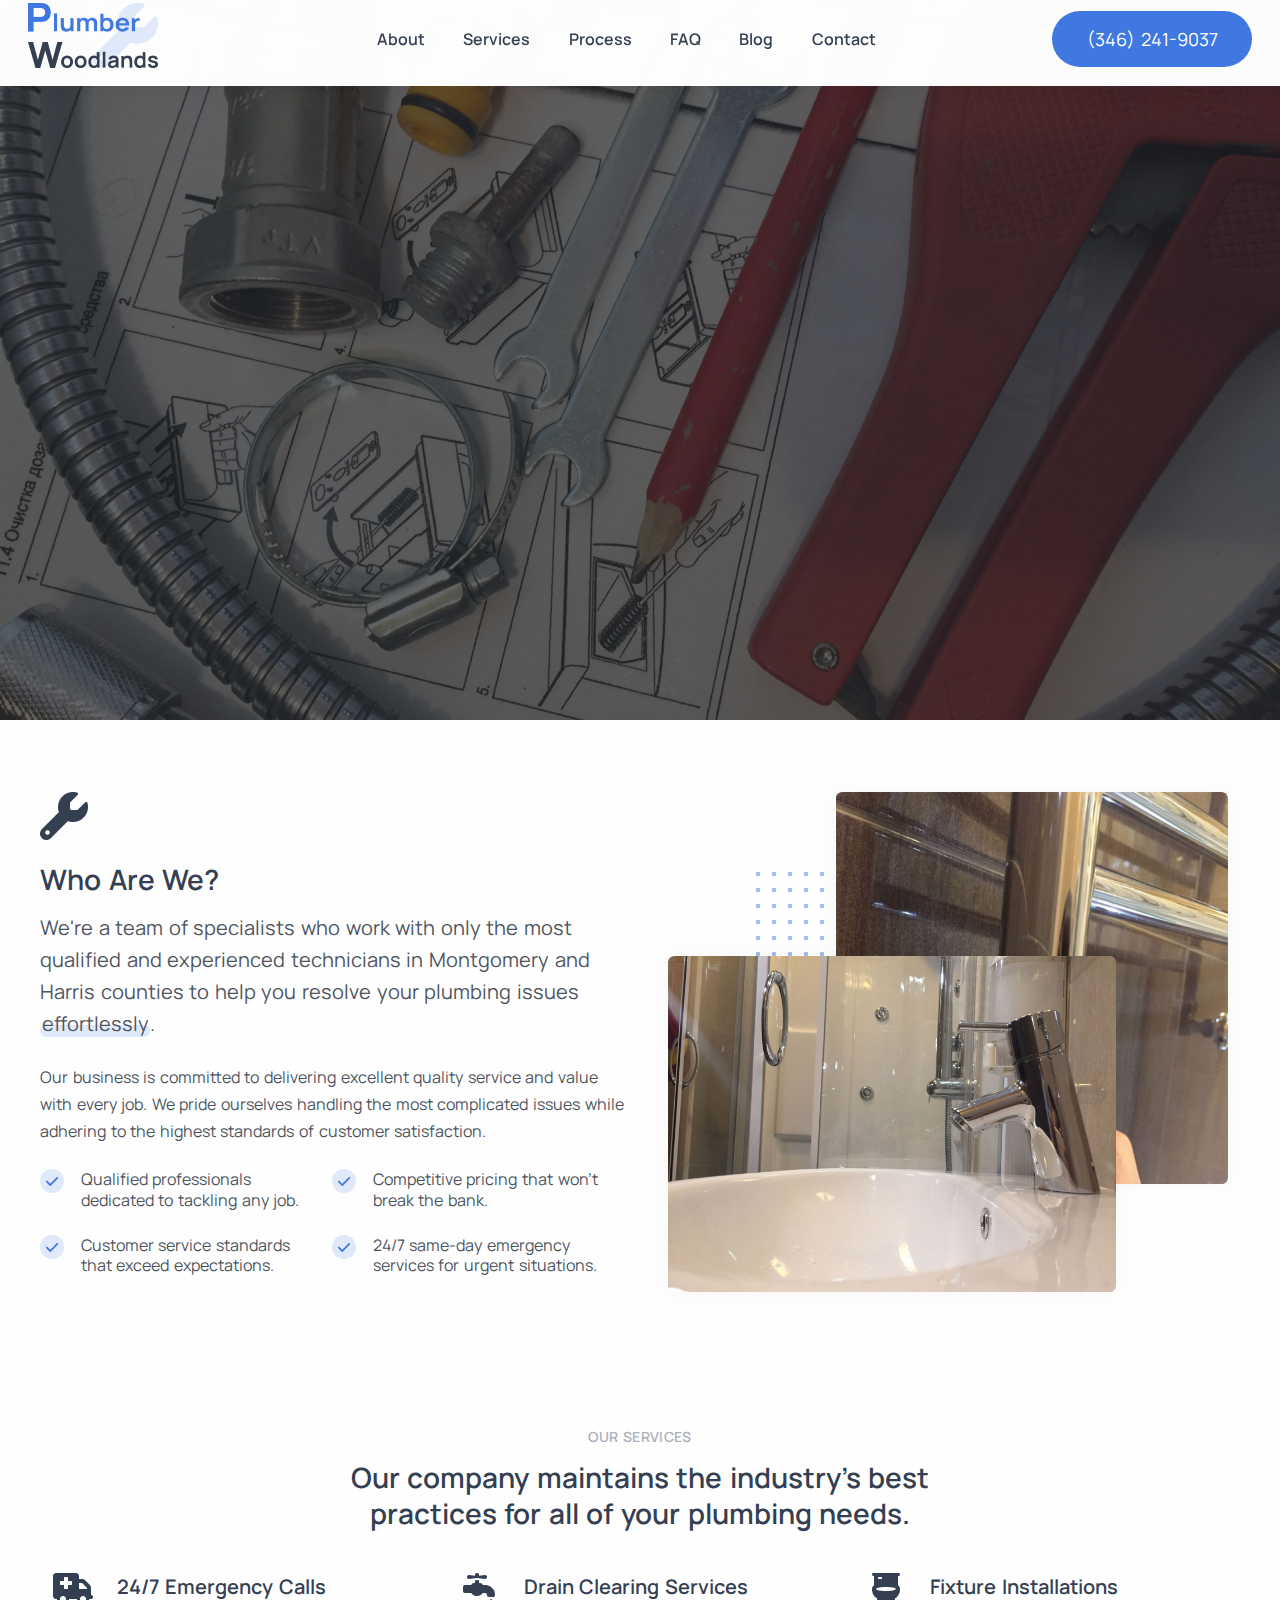
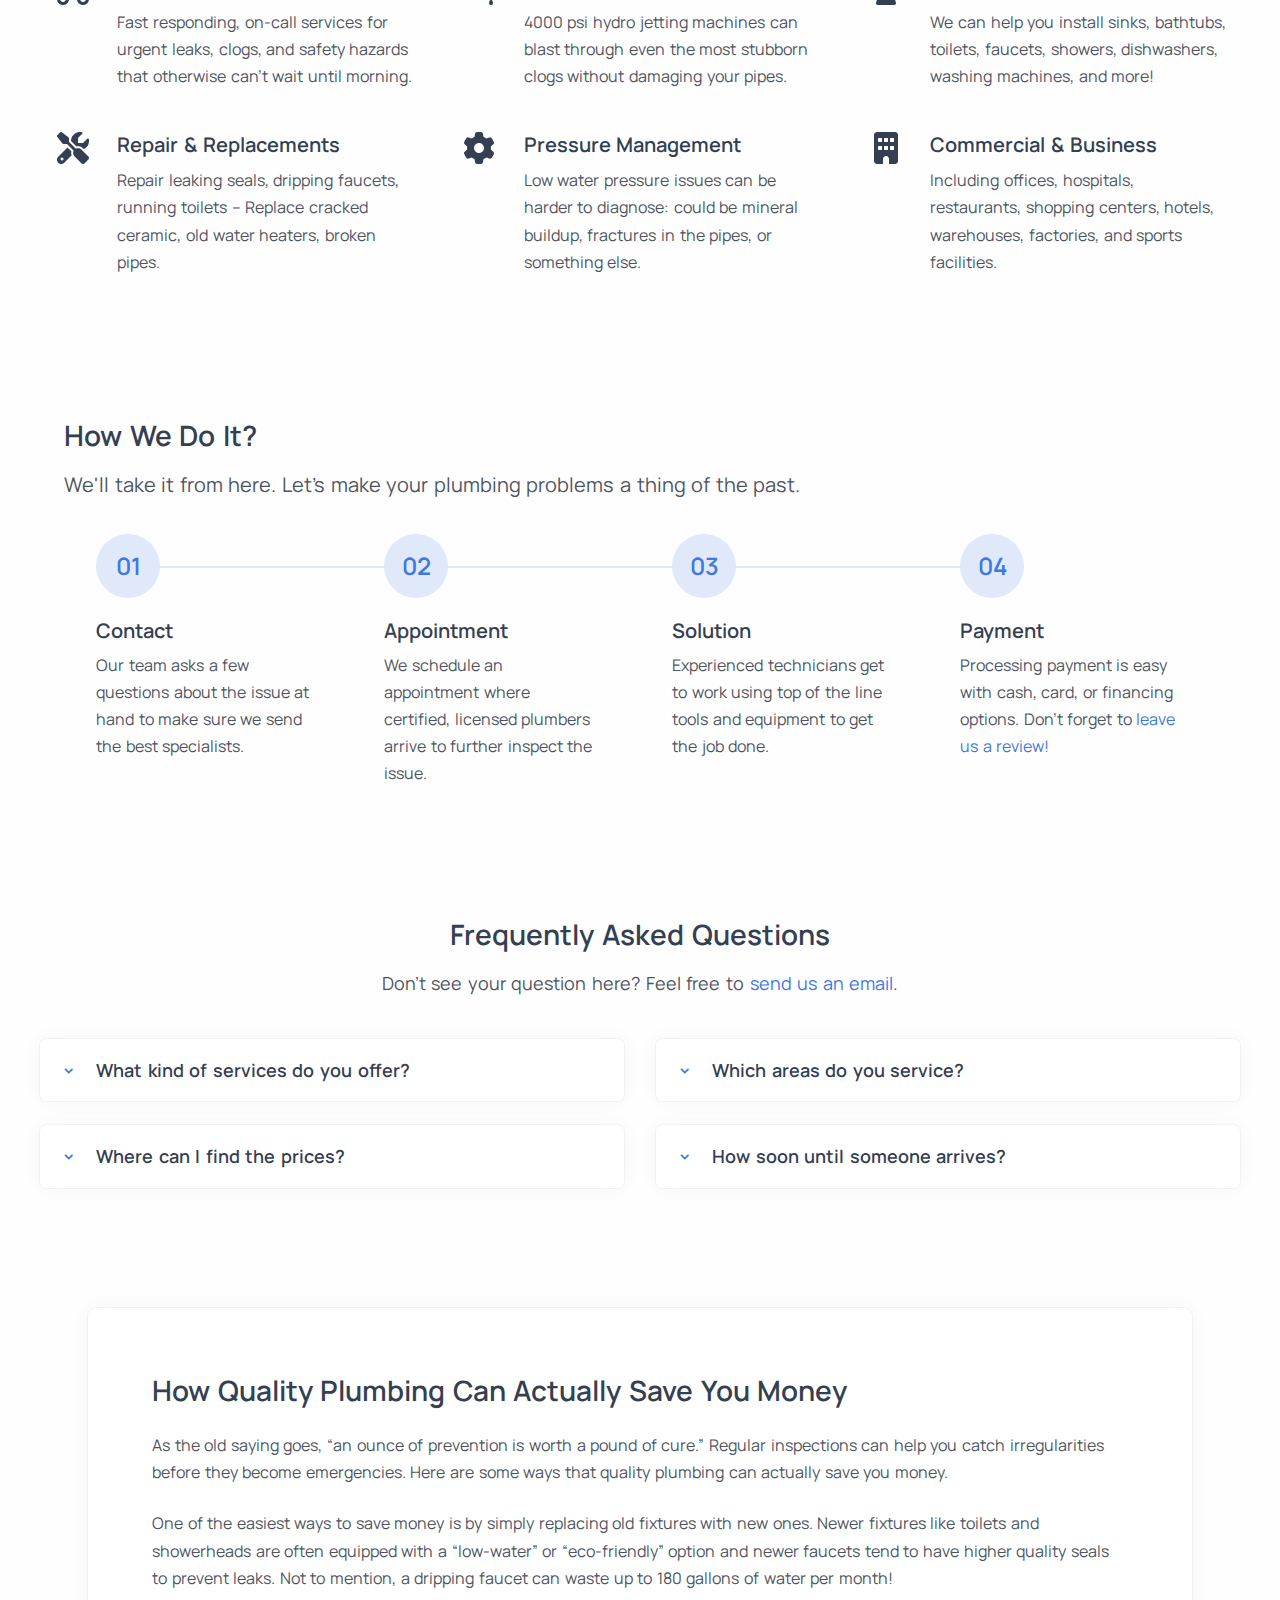
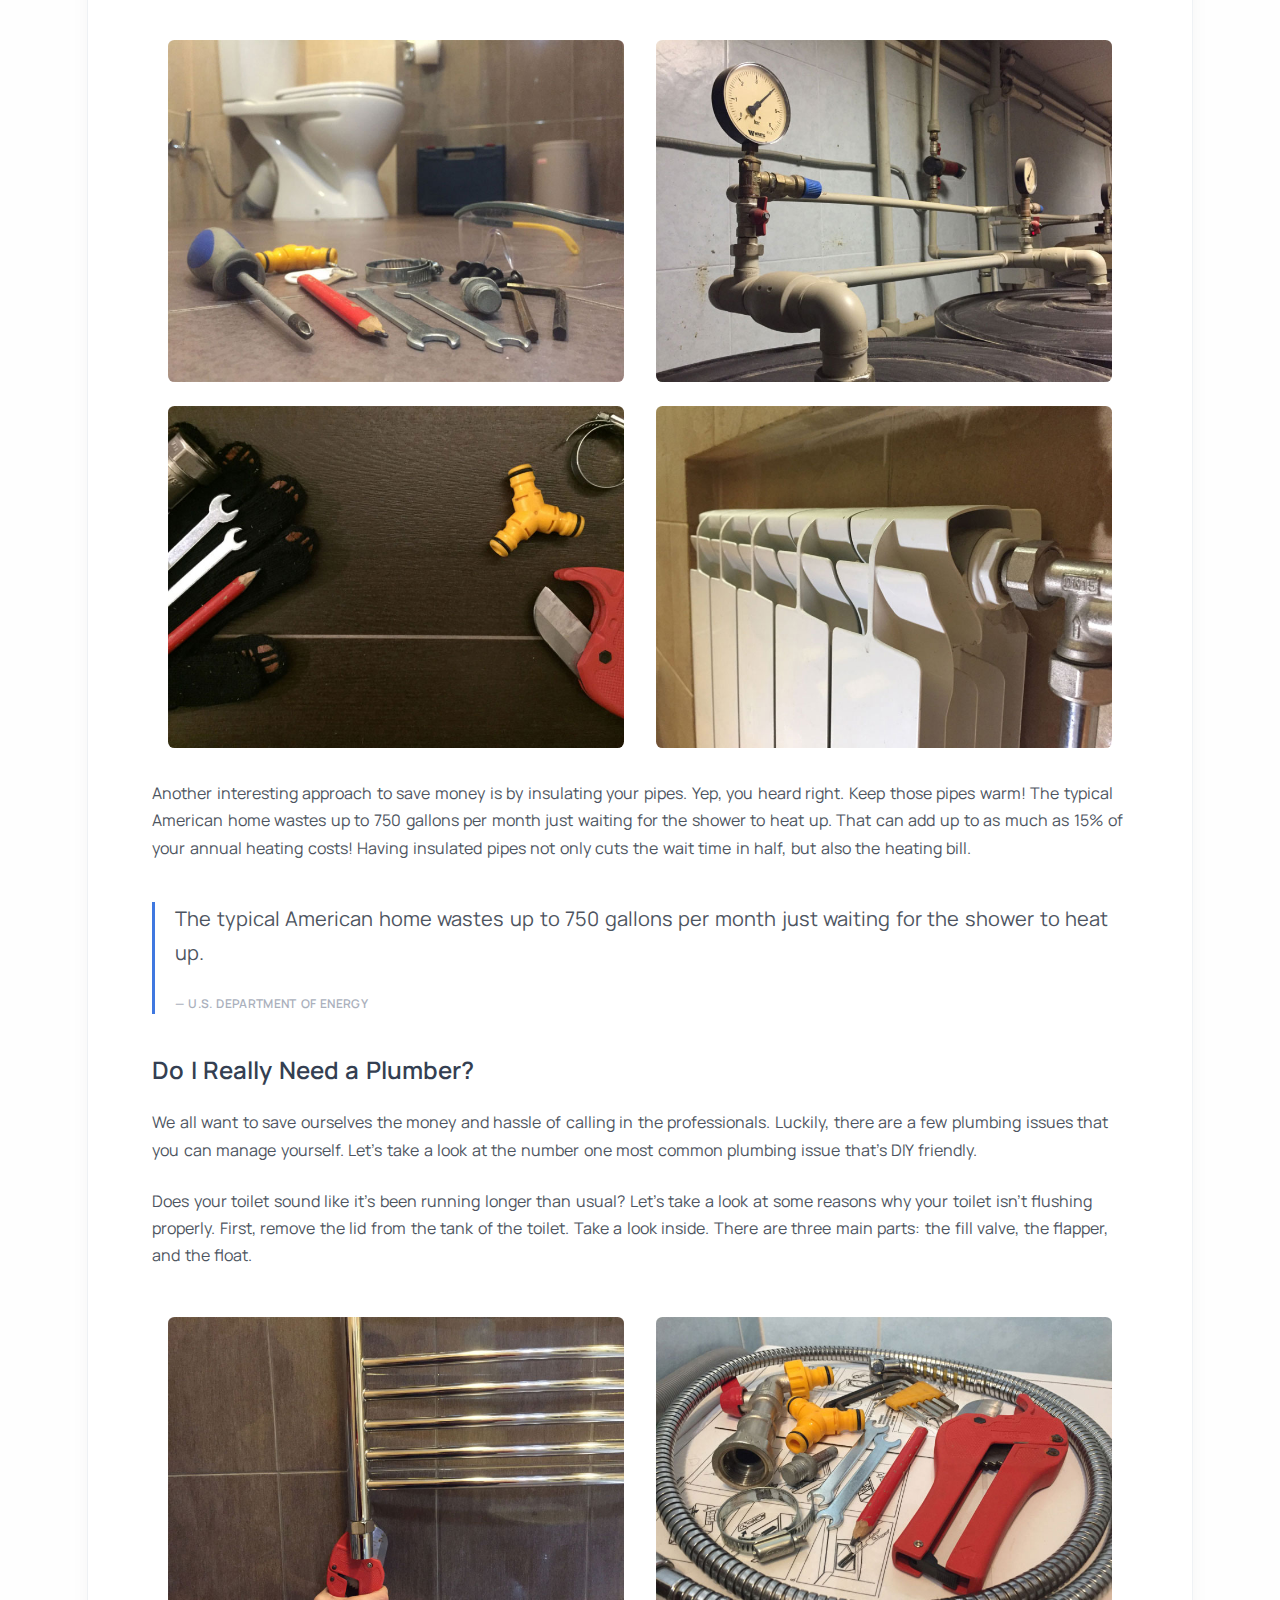
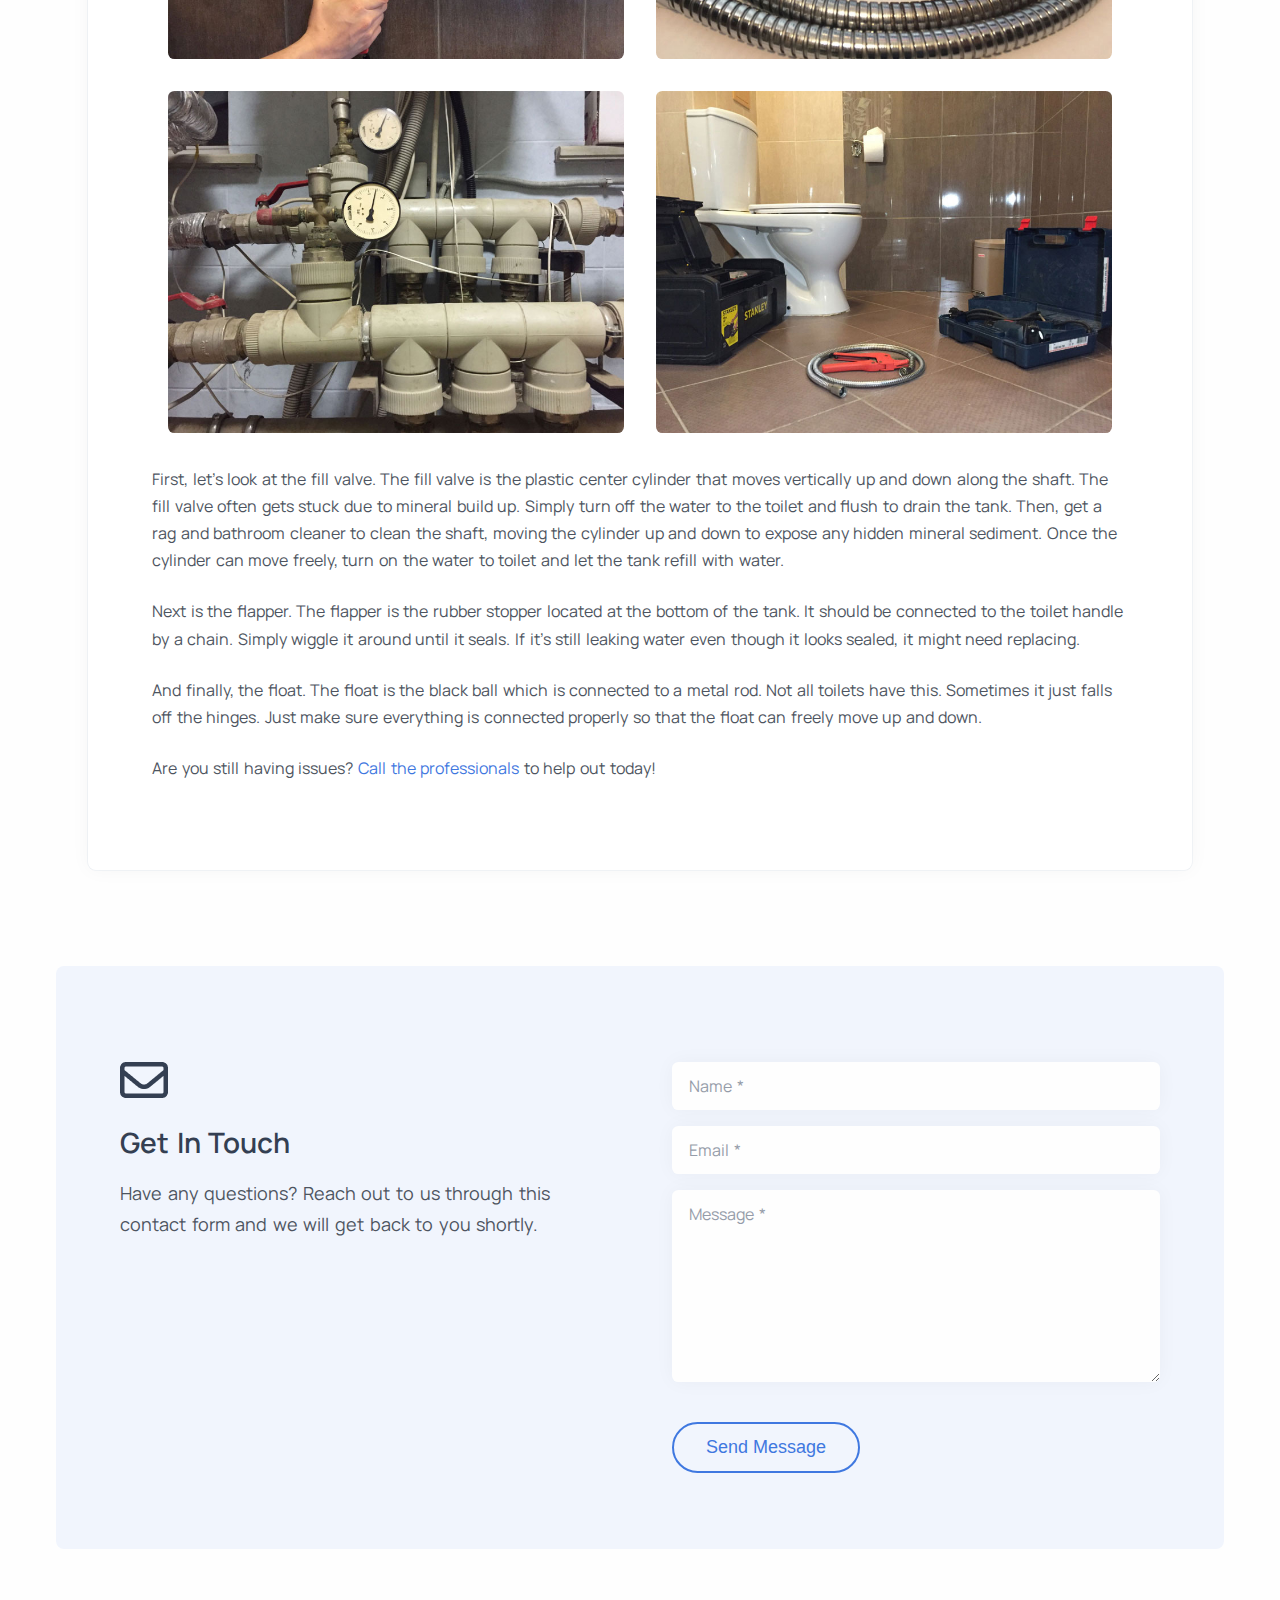
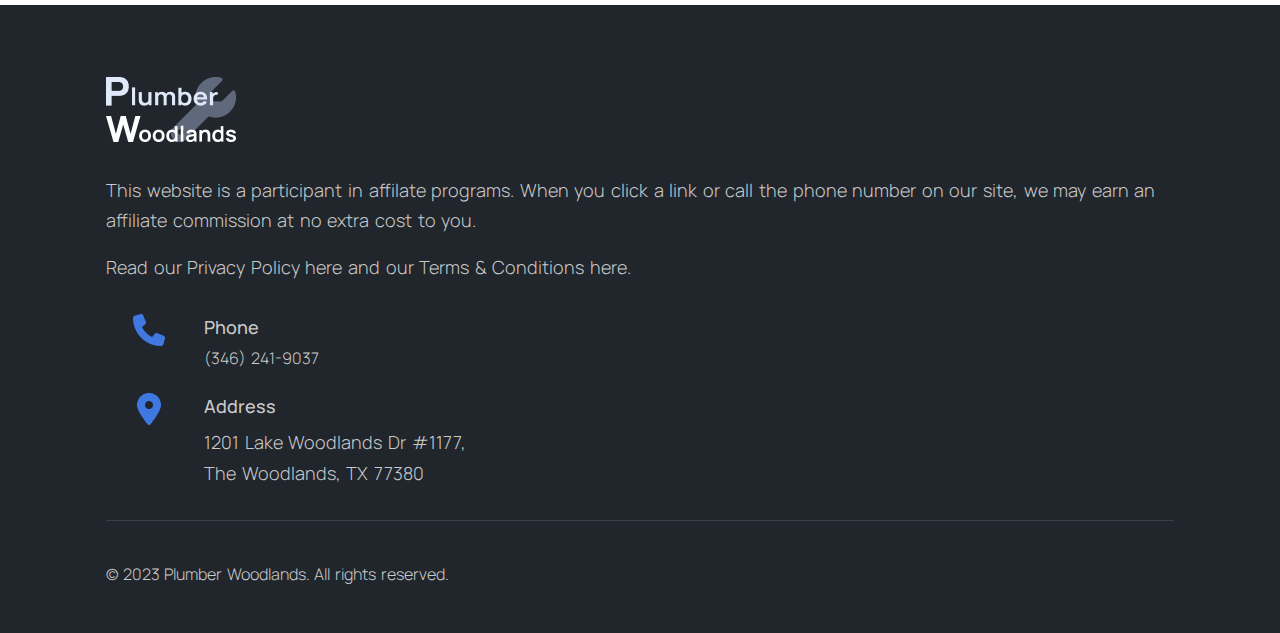
==== commit e095a490: "finishing touches" ====
--- a/index.html
+++ b/index.html
@@ -24,7 +24,7 @@
     <header>
       <nav class="navbar">
         <div class="navbar__logo">
-          <a href="#home">
+          <a href="#home" aria-label="Return to the top of the home page">
             <img src="./assets/img/logos/woodlands-dark-130w.png" alt="">
           </a>
         </div>
@@ -232,19 +232,19 @@
         <hr class="process__horizontal-line">
         <div class="row">
           <div class="process__column"> <span class="process__circle">01</span>
-            <h4 class="process__subtitle">Contact</h4>
+            <h3 class="process__subtitle">Contact</h3>
             <p class="process__text">Our team asks a few questions about the issue at hand to make sure we send the best specialists.</p>
           </div>
           <div class="process__column"> <span class="process__circle">02</span>
-            <h4 class="process__subtitle">Appointment</h4>
+            <h3 class="process__subtitle">Appointment</h3>
             <p class="process__text">We schedule an appointment where certified, licensed plumbers arrive to further inspect the issue.</p>
           </div>
           <div class="process__column"> <span class="process__circle">03</span>
-            <h4 class="process__subtitle">Solution</h4>
+            <h3 class="process__subtitle">Solution</h3>
             <p class="process__text">Experienced technicians get to work using top of the line tools and equipment to get the job done.</p>
           </div>
           <div class="process__column"> <span class="process__circle">04</span>
-            <h4 class="process__subtitle">Payment</h4>
+            <h3 class="process__subtitle">Payment</h3>
             <p class="process__text">Processing payment is easy with cash, card, or financing options. Don't forget to <a href="#contact" class="scroll">leave us a review!</a></p>
           </div>
         </div>
@@ -413,15 +413,15 @@
             <div class="contact__column">
               <form action="https://formsubmit.co/help@plumberwoodlands.com" method="POST">
                 <div class="contact__form-field form-float">
-                  <input name="name" required="required">
+                  <input type="text" id="name" name="name" required="required" aria-label="name">
                   <label for="name">Name *</label>
                 </div>
                 <div class="contact__form-field form-float">
-                  <input name="email" required="required">
+                  <input type="text" id="email" name="email" required="required" aria-label="email">
                   <label for="email">Email *</label>
                 </div>
                 <div class="contact__form-field form-float">
-                  <textarea name="message" required="required"></textarea>
+                  <textarea type="text" id="message" name="message" required="required" aria-label="message"></textarea>
                   <label for="message">Message *</label>
                   <input type="hidden" name="_subject" value="Ticket from plumberwoodlands.com">
                   <input type="hidden" name="_next" value="https://www.plumberwoodlands.com">
--- a/assets/css/style.css
+++ b/assets/css/style.css
@@ -11,7 +11,7 @@
   --bs-gray-300: #cacaca;
   --bs-gray-400: #aab0bc;
   --bs-gray-500: #959ca9;
-  --bs-gray-600: #60697b;
+  --bs-gray-600: #4d5460;
   --bs-gray-700: #2f353a;
   --bs-gray-800: #21262c;
   --bs-gray-900: #1e2228;
@@ -75,12 +75,12 @@
   :root {
     --fs-hero: 2.5rem;
     --fs-large: 1.75rem;
-    --fs-h1: 1.25rem;
-    --fs-h2: 1rem;
-    --fs-h3: 0.875rem;
-    --fs-h4: 0.813rem;
-    --fs-h5: 0.75rem;
-    --fs-h6: 0.675rem;
+    --fs-h1: 1.5rem;
+    --fs-h2: 1.25rem;
+    --fs-h3: 1.125rem;
+    --fs-h4: 1rem;
+    --fs-h5: 0.875rem;
+    --fs-h6: 0.75rem;
   }
 }
 
@@ -142,6 +142,10 @@
 
 ul {
   list-style: none;
+}
+
+ol {
+  padding-left: 2rem;
 }
 
 a {
@@ -735,9 +739,9 @@
   display: none;
   position: absolute;
   z-index: 2;
-  width: 65.6%;
+  width: 670px;
   margin-top: 2rem;
-  margin-left: 6.3%;
+  margin-left: 60px;
   border: 1px solid var(--bs-light-blue);
 }
 
@@ -761,10 +765,12 @@
   backface-visibility: hidden;
   background-color: var(--bs-light-blue);
   border-color: transparent;
+  transition: all 300ms ease;
 }
 .process__circle:hover {
   background-color: var(--bs-blue);
   color: var(--bs-light);
+  transition: all 300ms ease;
 }
 
 .process__subtitle {
@@ -1069,7 +1075,8 @@
   margin-right: 1rem;
 }
 
-.error__container {
+.error__container,
+.thankyou__container {
   padding: 6rem 1rem 0 1rem;
 }
 
@@ -1077,13 +1084,80 @@
   text-align: center;
 }
 
-.error__text {
+.error__text,
+.thankyou__text {
   text-align: center;
 }
 
-.error__home-button a {
+.error__home-button a,
+.thankyou__phone-button a {
   background-color: var(--bs-blue);
   color: var(--bs-white);
+}
+
+.legal__container {
+  padding: 8rem 1rem 3rem 1rem;
+  background-color: var(--bs-soft-blue);
+}
+
+.legal__title {
+  margin-bottom: var(--m-2);
+  text-align: center;
+}
+
+.legal__title h1 {
+  margin-bottom: var(--m-1);
+}
+
+.breadcrumb-nav {
+  display: inline-block;
+}
+
+.breadcrumb {
+  display: flex;
+  flex-wrap: wrap;
+  justify-content: center;
+  align-items: center;
+  margin-bottom: var(--m-1);
+  padding-left: 0;
+}
+
+.breadcrumb-item, .breadcrumb-item a {
+  display: flex;
+  list-style: none;
+  color: var(--bs-gray-600);
+}
+
+.breadcrumb-item+.breadcrumb-item::before {
+  display: flex;
+  align-items: center;
+  padding: 0 0.8rem;
+  font-weight: var(--fw-600);
+  color: rgba(96, 105, 123, 0.35);
+  content: ">";
+
+}
+
+.legal__card {
+  justify-content: center;
+  align-items: center;
+  max-width: 1080px;
+  margin-left: auto;
+  margin-right: auto;
+  padding: 2.5rem;
+  background-color: var(--bs-white);
+  border: 0;
+  border-radius: 0.4rem;
+  box-shadow: 0 0 0 0.05rem rgba(8, 60, 130, 0.06), 0rem 0rem 1.25rem rgba(30, 34, 40, 0.04);
+}
+
+.legal__section {
+  margin-bottom: var(--m-2);
+}
+
+.legal__section h2 {
+  margin-bottom: var(--m-1);
+  line-height: 1.3;
 }
 
 /*==================== MEDIA QUERIES ====================*/
@@ -1194,6 +1268,14 @@
 
   .footer__icon img {
     margin-top: 0;
+  }
+
+  .legal__container {
+    padding: 8rem 3rem 6rem 3rem;
+  }
+
+  .legal__title {
+    margin-top: var(--m-2);
   }
 }
 
@@ -1243,7 +1325,7 @@
   }
 
   .navbar__nav-item a {
-    font-size: var(--fs-h2);
+    font-size: var(--fs-h4);
     font-weight: var(--fw-600);
     color: var(--bs-navy);
   }
@@ -1257,7 +1339,7 @@
   }
 
   .navbar__phone {
-    width: 170px;
+    width: 200px;
   }
 
   .navbar__hamburger {
@@ -1422,8 +1504,8 @@
   }
 
   .process__horizontal-line {
-    width: 900px;
-    margin-left: 2.5rem;
-  }
-}
-
+    width: 890px;
+    margin-left: 40px;
+  }
+}
+
